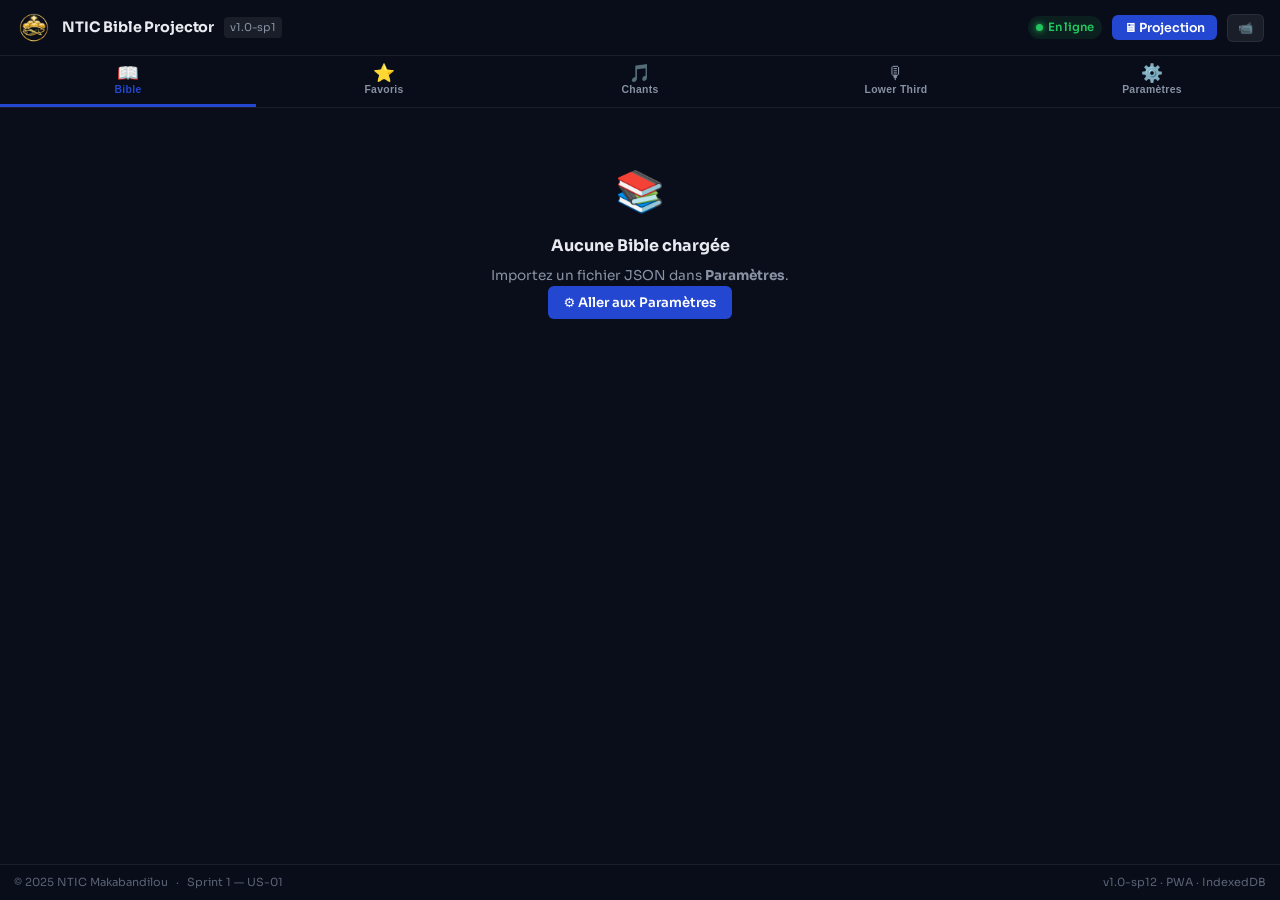
==== index.html @ 412cd0eb "Add files via upload" ====
<!-- index.html -->
<!DOCTYPE html>
<html lang="fr" dir="ltr">
<head>
  <!-- ══════════════════════════════════════════════════
       META FONDAMENTAUX
  ══════════════════════════════════════════════════ -->
  <meta charset="UTF-8">
  <meta name="viewport" content="width=device-width, initial-scale=1.0, viewport-fit=cover">
  <meta name="description" content="Application PWA de projection biblique — Gestion des versets, chants et lower thirds. NTIC Makabandilou.">
  <meta name="theme-color" content="#0a0e1a">
  <meta name="color-scheme" content="dark">

  <!-- ══════════════════════════════════════════════════
       PWA MANIFEST & ICONS
  ══════════════════════════════════════════════════ -->
  <link rel="manifest" href="./manifest.json">

  <!-- Favicon multi-format — NTIC Makabandilou (pains & poissons) -->
  <link rel="icon" type="image/x-icon"  href="./icons/favicon.ico">
  <link rel="icon" type="image/png" sizes="32x32"  href="./icons/favicon.ico">
  <link rel="icon" type="image/png" sizes="192x192" href="./icons/icon-192.png">

  <!-- iOS / macOS -->
  <link rel="apple-touch-icon" href="./icons/icon-192.png">
  <meta name="apple-mobile-web-app-capable" content="yes">
  <meta name="apple-mobile-web-app-status-bar-style" content="black-translucent">
  <meta name="apple-mobile-web-app-title" content="BibleProj">

  <!-- Windows tiles -->
  <meta name="msapplication-TileColor" content="#0a0e1a">
  <meta name="msapplication-TileImage" content="./icons/icon-192.png">

  <!-- ══════════════════════════════════════════════════
       Open Graph (partage réseaux sociaux)
  ══════════════════════════════════════════════════ -->
  <meta property="og:type"        content="website">
  <meta property="og:title"       content="NTIC Bible Projector">
  <meta property="og:description" content="Application PWA de projection biblique — NTIC Makabandilou">
  <meta property="og:image"       content="./icons/icon-512.png">

  <!-- ══════════════════════════════════════════════════
       FEUILLE DE STYLE PRINCIPALE
  ══════════════════════════════════════════════════ -->
  <link rel="stylesheet" href="./style.css">

  <title>NTIC Bible Projector</title>
</head>

<body>

  <!-- ══════════════════════════════════════════════════
       OVERLAY DE CHARGEMENT INITIAL (Service Worker)
       Masqué par app.js une fois l'app prête.
  ══════════════════════════════════════════════════ -->
  <div id="sw-loading-overlay" role="status" aria-live="polite" aria-label="Initialisation en cours">
    <!-- Logo NTIC Makabandilou — pains & poissons -->
    <img src="[data-uri]" alt="NTIC" class="header-logo" width="36" height="36">

    <div class="sw-progress-bar" aria-hidden="true">
      <div class="sw-progress-fill"></div>
    </div>
    <p class="sw-loading-text">Initialisation…</p>
  </div>


  <!-- ══════════════════════════════════════════════════
       HEADER — En-tête fixe
  ══════════════════════════════════════════════════ -->
  <header role="banner">
    <!-- Groupe : logo + titre -->
    <div class="header-brand">
      <img src="[data-uri]" alt="NTIC" class="header-logo" width="36" height="36">

      <span class="header-title">NTIC Bible Projector</span>
      <span class="header-version" aria-label="Version Sprint 1">v1.0-sp1</span>
    </div>

    <!-- Groupe : indicateurs droite -->
    <div class="header-right">
      <!-- Indicateur Online / Offline -->
      <span
        id="status-indicator"
        class="online"
        role="status"
        aria-live="polite"
        aria-label="Statut réseau : en ligne"
      >En ligne</span>

      <!-- Bouton ouverture fenêtre de projection (US-05) -->
      <button
        id="btn-open-projection"
        class="btn btn-primary btn-sm"
        aria-label="Ouvrir la fenêtre de projection 1920×1080"
        title="Ouvrir la fenêtre de projection (1920×1080)"
        style="font-size:0.78rem; padding:0.3rem 0.75rem;"
      >🖥 Projection</button>

      <!-- Bouton Aperçu projection (Picture-in-Picture) -->
      <button
        id="btn-pip"
        class="btn btn-ghost btn-sm"
        title="Afficher/masquer l'aperçu de projection">📹</button>
    </div>
  </header>


  <!-- ══════════════════════════════════════════════════
       NAV — Barre d'onglets principale
       Les boutons utilisent data-tab pour le routing JS.
       Pas de onclick inline — addEventListener dans app.js.
  ══════════════════════════════════════════════════ -->
  <nav class="tabs" role="tablist" aria-label="Navigation principale">

    <button
      class="tab active"
      role="tab"
      aria-selected="true"
      aria-controls="panel-bible"
      id="tab-bible"
      data-tab="bible"
    >
      <span class="tab-icon" aria-hidden="true">📖</span>
      <span class="tab-label">Bible</span>
    </button>

    <button
      class="tab"
      role="tab"
      aria-selected="false"
      aria-controls="panel-favorites"
      id="tab-favorites"
      data-tab="favorites"
    >
      <span class="tab-icon" aria-hidden="true">⭐</span>
      <span class="tab-label">Favoris</span>
    </button>

    <button
      class="tab"
      role="tab"
      aria-selected="false"
      aria-controls="panel-songs"
      id="tab-songs"
      data-tab="songs"
    >
      <span class="tab-icon" aria-hidden="true">🎵</span>
      <span class="tab-label">Chants</span>
    </button>

    <button
      class="tab"
      role="tab"
      aria-selected="false"
      aria-controls="panel-lower-third"
      id="tab-lower-third"
      data-tab="lower-third"
    >
      <span class="tab-icon" aria-hidden="true">🎙</span>
      <span class="tab-label">Lower Third</span>
    </button>

    <button
      class="tab"
      role="tab"
      aria-selected="false"
      aria-controls="panel-settings"
      id="tab-settings"
      data-tab="settings"
    >
      <span class="tab-icon" aria-hidden="true">⚙️</span>
      <span class="tab-label">Paramètres</span>
    </button>

  </nav>


  <!-- ══════════════════════════════════════════════════
       MAIN — Zone de contenu dynamique
       Rempli par app.js selon l'onglet actif.
  ══════════════════════════════════════════════════ -->
  <main id="app" role="main" aria-label="Contenu principal">
    <!-- app.js injecte ici le panneau de l'onglet actif -->
  </main>


  <!-- ══════════════════════════════════════════════════
       FOOTER — Barre de statut inférieure
  ══════════════════════════════════════════════════ -->
  <footer role="contentinfo">
    <div class="footer-left">
      <span>© 2025 NTIC Makabandilou</span>
      <span aria-hidden="true">·</span>
      <span>Sprint 1 — US-01</span>
    </div>
    <div class="footer-right" id="footer-version" aria-label="Informations techniques">
      PWA · Service Worker
    </div>
  </footer>


  <!-- ══════════════════════════════════════════════════
       TOAST — Notification de mise à jour PWA
       Affiché par app.js quand un nouveau SW attend.
  ══════════════════════════════════════════════════ -->
  <div
    id="update-toast"
    class="hidden"
    role="alert"
    aria-live="assertive"
    aria-atomic="true"
  >
    <span class="toast-text">
      🔄 Une mise à jour est disponible
    </span>
    <div class="toast-actions">
      <button class="btn btn-primary btn-sm" id="btn-update-now">Mettre à jour</button>
      <button class="btn btn-ghost btn-sm" id="btn-update-dismiss" aria-label="Ignorer la mise à jour">✕</button>
    </div>
  </div>


  <!-- ══════════════════════════════════════════════════
       PICTURE-IN-PICTURE PREVIEW (miroir de projection)
  ══════════════════════════════════════════════════ -->
  <div id="pip-preview" class="pip-hidden">
    <div class="pip-topbar">
      <span>🎥 Aperçu projection</span>
      <button id="pip-close" class="pip-close" aria-label="Fermer l'aperçu">×</button>
    </div>
    <div id="pip-content" class="pip-content"></div>
  </div>


  <!-- ══════════════════════════════════════════════════
       SCRIPT PRINCIPAL — chargé en dernier (defer implicite)
  ══════════════════════════════════════════════════ -->
  <script src="./db.js"></script>
  <script src="./app.js"></script>

</body>
</html>
---- style.css ----
/* style.css (version complète avec ajouts PIP) */

/* ============================================================
   NTIC BIBLE PROJECTOR — style.css
   Version : 1.0-sp6  |  Sprint : US-06 (Favoris)
   Police  : Sora (Google Fonts) + fallback system-ui
   Thème   : Dark UI, variables CSS
   ============================================================ */

/* ── Google Fonts (non bloquant en offline grâce au SW) ─────── */
@import url('https://fonts.googleapis.com/css2?family=Sora:wght@300;400;600;700;800&display=swap');

/* ────────────────────────────────────────────────────────────
   VARIABLES / DESIGN TOKENS
   ──────────────────────────────────────────────────────────── */
:root {
  /* Couleurs */
  --bg:              #0a0e1a;
  --bg-card:         #10182b;
  --bg-card-hover:   #161e30;
  --bg-input:        #0d1424;
  --text:            #e8eaf0;
  --text-muted:      #8892a4;
  --text-dim:        #5a6275;
  --accent:          #2347d1;
  --accent-hover:    #1a3ab8;
  --accent-glow:     rgba(35, 71, 209, 0.35);
  --success:         #22c55e;
  --warning:         #f59e0b;
  --danger:          #ff4f4f;
  --border:          rgba(255, 255, 255, 0.07);
  --border-mid:      rgba(255, 255, 255, 0.12);

  /* Mise en page */
  --header-h:        56px;
  --nav-h:           52px;
  --footer-h:        36px;
  --radius:          16px;
  --radius-sm:       10px;
  --radius-xs:       6px;

  /* Ombres */
  --shadow-card:     0 8px 32px rgba(0, 0, 0, 0.4);
  --shadow-sm:       0 2px 8px rgba(0, 0, 0, 0.3);

  /* Transitions */
  --t-fast:          0.12s ease;
  --t-med:           0.22s ease;

  /* Typographie */
  --font:            'Sora', system-ui, -apple-system, sans-serif;
  --font-mono:       'Consolas', 'Courier New', monospace;
}

/* ────────────────────────────────────────────────────────────
   RESET & BASE
   ──────────────────────────────────────────────────────────── */
*, *::before, *::after {
  margin:     0;
  padding:    0;
  box-sizing: border-box;
}

html {
  font-size:        16px;
  scroll-behavior:  smooth;
  -webkit-text-size-adjust: 100%;
}

body {
  font-family:     var(--font);
  background:      var(--bg);
  color:           var(--text);
  line-height:     1.5;
  overflow-x:      hidden;
  /* Disposition : header + nav + main + footer (sticky) */
  display:         flex;
  flex-direction:  column;
  min-height:      100dvh;
}

/* Scrollbar custom */
::-webkit-scrollbar              { width: 4px; height: 4px; }
::-webkit-scrollbar-track        { background: transparent; }
::-webkit-scrollbar-thumb        { background: rgba(255,255,255,.15); border-radius: 2px; }
::-webkit-scrollbar-thumb:hover  { background: rgba(255,255,255,.28); }
* { scrollbar-width: thin; scrollbar-color: rgba(255,255,255,.15) transparent; }

/* Focus visible accessible */
:focus-visible {
  outline:        2px solid var(--accent);
  outline-offset: 2px;
  border-radius:  4px;
}

/* ────────────────────────────────────────────────────────────
   OVERLAY DE CHARGEMENT (US-01)
   ──────────────────────────────────────────────────────────── */
#sw-loading-overlay {
  position:        fixed;
  inset:           0;
  z-index:         9999;
  background:      var(--bg);
  display:         flex;
  flex-direction:  column;
  align-items:     center;
  justify-content: center;
  gap:             12px;
}

.sw-progress-bar {
  width:        200px;
  height:       3px;
  background:   rgba(255,255,255,.1);
  border-radius: 2px;
  overflow:     hidden;
}

.sw-progress-fill {
  height:     100%;
  background: linear-gradient(90deg, #0a2f8b, #2347d1, #d6009d);
  border-radius: 2px;
  animation:  progress-sweep 1.6s ease-in-out infinite;
}

@keyframes progress-sweep {
  0%   { width: 20%; margin-left: 0; }
  50%  { width: 55%; margin-left: 25%; }
  100% { width: 20%; margin-left: 80%; }
}

.sw-loading-text {
  color:       var(--text-muted);
  font-size:   0.8rem;
  letter-spacing: 0.08em;
}

/* ────────────────────────────────────────────────────────────
   HEADER
   ──────────────────────────────────────────────────────────── */
header {
  position:         sticky;
  top:              0;
  z-index:          100;
  height:           var(--header-h);
  background:       rgba(10, 14, 26, 0.92);
  backdrop-filter:  blur(12px);
  -webkit-backdrop-filter: blur(12px);
  border-bottom:    1px solid var(--border);
  display:          flex;
  align-items:      center;
  justify-content:  space-between;
  padding:          0 16px;
  gap:              12px;
  flex-shrink:      0;
}

.header-brand {
  display:     flex;
  align-items: center;
  gap:         10px;
  min-width:   0;
}

.header-logo {
  width:        36px;
  height:       36px;
  flex-shrink:  0;
  border-radius: 50%;
  object-fit:   cover;
}

.header-title {
  font-size:    0.9rem;
  font-weight:  700;
  white-space:  nowrap;
  overflow:     hidden;
  text-overflow:ellipsis;
  letter-spacing: -0.01em;
}

.header-version {
  font-size:   0.68rem;
  color:       var(--text-muted);
  background:  rgba(255,255,255,.07);
  padding:     2px 6px;
  border-radius: 4px;
  white-space: nowrap;
  flex-shrink: 0;
}

.header-right {
  display:     flex;
  align-items: center;
  gap:         10px;
  flex-shrink: 0;
}

/* Indicateur réseau */
#status-indicator {
  font-size:   0.72rem;
  font-weight: 600;
  padding:     3px 8px;
  border-radius: 20px;
  display:     flex;
  align-items: center;
  gap:         5px;
  white-space: nowrap;
}

#status-indicator::before {
  content:     '';
  width:       7px;
  height:      7px;
  border-radius: 50%;
  flex-shrink: 0;
  transition:  background var(--t-med), box-shadow var(--t-med);
}

#status-indicator.online {
  color:       var(--success);
  background:  rgba(34, 197, 94, 0.1);
}
#status-indicator.online::before {
  background:  var(--success);
  box-shadow:  0 0 6px var(--success);
  animation:   pulse-dot 2s ease-in-out infinite;
}

#status-indicator.offline {
  color:       var(--danger);
  background:  rgba(255, 79, 79, 0.1);
}
#status-indicator.offline::before { background: var(--danger); }

@keyframes pulse-dot {
  0%, 100% { opacity: 1; }
  50%       { opacity: 0.5; }
}

/* ────────────────────────────────────────────────────────────
   NAV — ONGLETS
   ──────────────────────────────────────────────────────────── */
.tabs {
  position:      sticky;
  top:           var(--header-h);
  z-index:       90;
  display:       flex;
  height:        var(--nav-h);
  background:    rgba(10, 14, 26, 0.95);
  backdrop-filter: blur(8px);
  border-bottom: 1px solid var(--border);
  overflow-x:    auto;
  scrollbar-width: none;
  flex-shrink:   0;
}
.tabs::-webkit-scrollbar { display: none; }

.tab {
  display:        flex;
  flex-direction: column;
  align-items:    center;
  justify-content:center;
  flex:           1;
  min-width:      56px;
  padding:        4px 8px;
  gap:            2px;
  background:     transparent;
  border:         none;
  border-bottom:  3px solid transparent;
  color:          var(--text-muted);
  cursor:         pointer;
  transition:     color var(--t-fast), border-color var(--t-fast), background var(--t-fast);
  user-select:    none;
  white-space:    nowrap;
}

.tab:hover  { background: rgba(255,255,255,.04); color: var(--text); }
.tab.active { border-bottom-color: var(--accent); color: var(--accent); }

.tab-icon  { font-size: 1.1rem; line-height: 1; }
.tab-label { font-size: 0.65rem; font-weight: 600; letter-spacing: 0.03em; }

/* ────────────────────────────────────────────────────────────
   MAIN
   ──────────────────────────────────────────────────────────── */
#app {
  flex:       1;
  overflow-y: auto;
  overflow-x: hidden;
  /* Espace pour le footer fixe */
  padding-bottom: calc(var(--footer-h) + 16px);
}

/* ────────────────────────────────────────────────────────────
   FOOTER
   ──────────────────────────────────────────────────────────── */
footer {
  position:     fixed;
  bottom:       0;
  left:         0;
  right:        0;
  z-index:      80;
  height:       var(--footer-h);
  background:   rgba(10, 14, 26, 0.95);
  border-top:   1px solid var(--border);
  display:      flex;
  align-items:  center;
  justify-content: space-between;
  padding:      0 14px;
  font-size:    0.7rem;
  color:        var(--text-dim);
  flex-shrink:  0;
}

.footer-left, .footer-right {
  display:  flex;
  gap:      8px;
  align-items: center;
}

/* ────────────────────────────────────────────────────────────
   TOAST DE MISE À JOUR PWA (US-01)
   ──────────────────────────────────────────────────────────── */
#update-toast {
  position:    fixed;
  bottom:      calc(var(--footer-h) + 12px);
  left:        50%;
  transform:   translateX(-50%);
  z-index:     500;
  background:  var(--bg-card);
  border:      1px solid var(--border-mid);
  border-left: 3px solid var(--accent);
  border-radius: var(--radius-sm);
  padding:     12px 16px;
  display:     flex;
  align-items: center;
  gap:         12px;
  box-shadow:  var(--shadow-card);
  white-space: nowrap;
  max-width:   calc(100vw - 32px);
}
#update-toast.hidden { display: none; }
.toast-text   { font-size: 0.85rem; }
.toast-actions { display: flex; gap: 8px; }

/* ────────────────────────────────────────────────────────────
   TOAST INTERNE (notifications légères)
   ──────────────────────────────────────────────────────────── */
.app-toast {
  position:    fixed;
  top:         calc(var(--header-h) + var(--nav-h) + 12px);
  right:       14px;
  z-index:     600;
  padding:     10px 16px;
  border-radius: var(--radius-sm);
  font-size:   0.82rem;
  font-weight: 600;
  max-width:   280px;
  pointer-events: none;
  opacity:     0;
  transform:   translateY(-8px);
  transition:  opacity 0.22s ease, transform 0.22s ease;
  box-shadow:  var(--shadow-card);
}

.app-toast--visible { opacity: 1; transform: translateY(0); }
.app-toast--success { background: rgba(34,197,94,.15);  border: 1px solid rgba(34,197,94,.4);  color: var(--success); }
.app-toast--error   { background: rgba(255,79,79,.15);  border: 1px solid rgba(255,79,79,.4);  color: var(--danger);  }
.app-toast--warning { background: rgba(245,158,11,.15); border: 1px solid rgba(245,158,11,.4); color: var(--warning); }
.app-toast--info    { background: rgba(35,71,209,.15);  border: 1px solid rgba(35,71,209,.4);  color: #7aa3ff;        }

/* ────────────────────────────────────────────────────────────
   UTILITAIRES
   ──────────────────────────────────────────────────────────── */
.hidden { display: none !important; }

.spinner {
  width:         36px;
  height:        36px;
  border:        3px solid rgba(255,255,255,.1);
  border-top:    3px solid var(--accent);
  border-radius: 50%;
  animation:     spin 0.7s linear infinite;
  margin:        0 auto;
}
.spinner-sm {
  width:         18px;
  height:        18px;
  border-width:  2px;
  display:       inline-block;
}
@keyframes spin { to { transform: rotate(360deg); } }

.panel-loading {
  display:    flex;
  justify-content: center;
  padding:    60px 16px;
}

.panel-error {
  display:    flex;
  flex-direction: column;
  align-items:center;
  gap:        10px;
  padding:    40px 16px;
  color:      var(--text-muted);
  font-size:  0.9rem;
}
.panel-error-icon { font-size: 2rem; }

.empty-state {
  text-align: center;
  padding:    40px 24px;
  color:      var(--text-muted);
}
.empty-state-icon { font-size: 2.5rem; margin-bottom: 12px; }
.empty-state h2, .empty-state h3 { margin-bottom: 8px; font-size: 1rem; color: var(--text); }
.empty-state p  { font-size: 0.85rem; }

/* ────────────────────────────────────────────────────────────
   BOUTONS
   ──────────────────────────────────────────────────────────── */
.btn {
  display:       inline-flex;
  align-items:   center;
  justify-content: center;
  gap:           5px;
  padding:       8px 16px;
  border:        none;
  border-radius: var(--radius-xs);
  font-family:   var(--font);
  font-size:     0.82rem;
  font-weight:   600;
  cursor:        pointer;
  transition:    background var(--t-fast), opacity var(--t-fast), transform var(--t-fast);
  text-decoration: none;
  white-space:   nowrap;
  user-select:   none;
}
.btn:active  { transform: scale(0.97); }
.btn:disabled { opacity: 0.4; cursor: not-allowed; transform: none; }

.btn-primary {
  background: var(--accent);
  color:      #fff;
}
.btn-primary:hover { background: var(--accent-hover); }

.btn-ghost {
  background: rgba(255,255,255,.07);
  color:      var(--text);
  border:     1px solid var(--border);
}
.btn-ghost:hover { background: rgba(255,255,255,.12); }

.btn-danger {
  background: var(--danger);
  color:      #fff;
}
.btn-danger:hover { background: #e03333; }

.btn-sm { padding: 5px 10px; font-size: 0.76rem; }

/* ────────────────────────────────────────────────────────────
   CHAMPS
   ──────────────────────────────────────────────────────────── */
.field-label {
  display:     block;
  font-size:   0.78rem;
  color:       var(--text-muted);
  margin-bottom: 4px;
  font-weight: 500;
}

.field-input,
.field-select {
  width:        100%;
  padding:      8px 10px;
  background:   var(--bg-input);
  color:        var(--text);
  border:       1px solid var(--border-mid);
  border-radius: var(--radius-xs);
  font-family:  var(--font);
  font-size:    0.85rem;
  transition:   border-color var(--t-fast), box-shadow var(--t-fast);
  appearance:   auto;
}
.field-input:focus,
.field-select:focus {
  border-color: var(--accent);
  box-shadow:   0 0 0 3px var(--accent-glow);
  outline:      none;
}

.field-color {
  width:         48px;
  height:        34px;
  padding:       2px 4px;
  border:        1px solid var(--border-mid);
  border-radius: var(--radius-xs);
  background:    var(--bg-input);
  cursor:        pointer;
}

.field-range {
  width:        100%;
  accent-color: var(--accent);
  cursor:       pointer;
  margin-top:   4px;
}

.field-file {
  width:        100%;
  font-size:    0.82rem;
  color:        var(--text-muted);
  padding:      6px 0;
}

/* ────────────────────────────────────────────────────────────
   PANEL — BASE
   ──────────────────────────────────────────────────────────── */
.panel {
  padding: 14px;
  max-width: 1200px;
  margin: 0 auto;
}

/* ────────────────────────────────────────────────────────────
   PANNEAU BIBLE
   ──────────────────────────────────────────────────────────── */
.panel-bible {}

.bible-toolbar {
  display:   flex;
  gap:       10px;
  margin-bottom: 12px;
  flex-wrap: wrap;
}
.bible-toolbar .field-select { max-width: 140px; flex-shrink: 0; }
.bible-search-input {
  flex:      1;
  min-width: 160px;
  padding:   8px 12px;
  background: var(--bg-input);
  color:     var(--text);
  border:    1px solid var(--border-mid);
  border-radius: var(--radius-xs);
  font-family: var(--font);
  font-size: 0.85rem;
  transition: border-color var(--t-fast);
}
.bible-search-input:focus {
  border-color: var(--accent);
  box-shadow:   0 0 0 3px var(--accent-glow);
  outline:      none;
}

.bible-nav-grid {
  display:  grid;
  grid-template-columns: 80px 72px 1fr;
  gap:      8px;
  height:   clamp(320px, 55vh, 500px);
  border:   1px solid var(--border);
  border-radius: var(--radius-sm);
  overflow: hidden;
}

.bible-nav-col {
  display:        flex;
  flex-direction: column;
  border-right:   1px solid var(--border);
  overflow:       hidden;
}
.bible-nav-col:last-child { border-right: none; }
.bible-nav-col--verses     { }

.bible-nav-col-header {
  padding:    6px 8px;
  background: rgba(0,0,0,.3);
  font-size:  0.68rem;
  font-weight: 700;
  color:      var(--text-muted);
  letter-spacing: 0.05em;
  text-transform: uppercase;
  border-bottom: 1px solid var(--border);
  flex-shrink: 0;
}

.bible-nav-col-body {
  flex:       1;
  overflow-y: auto;
  padding:    4px;
  display:    flex;
  flex-direction: column;
  gap:        3px;
}

.nav-item {
  padding:      5px 6px;
  background:   var(--bg-card);
  border:       1px solid transparent;
  border-radius: var(--radius-xs);
  cursor:       pointer;
  font-size:    0.75rem;
  color:        var(--text);
  text-align:   left;
  transition:   background var(--t-fast), border-color var(--t-fast), color var(--t-fast);
  font-family:  var(--font);
  white-space:  nowrap;
  overflow:     hidden;
  text-overflow: ellipsis;
}
.nav-item:hover  { background: var(--bg-card-hover); border-color: var(--border-mid); }
.nav-item.active { background: var(--accent); color: #fff; border-color: var(--accent); }

.nav-item--chapter { text-align: center; font-size: 0.82rem; font-weight: 600; }

/* Cartes de versets */
.verse-card {
  background:   var(--bg-card);
  border:       1px solid var(--border);
  border-radius: var(--radius-xs);
  padding:      8px 10px;
  margin-bottom: 4px;
  transition:   border-color var(--t-fast), background var(--t-fast);
}
.verse-card:hover { border-color: var(--border-mid); background: var(--bg-card-hover); }

.verse-card-header {
  display:    flex;
  align-items:center;
  justify-content: space-between;
  margin-bottom: 5px;
}

.verse-num {
  font-weight: 800;
  color:       var(--accent);
  font-size:   0.85rem;
  min-width:   24px;
}

.verse-text {
  font-size:   0.82rem;
  color:       var(--text);
  line-height: 1.6;
  font-family: 'Sora', 'Noto Sans', 'Segoe UI', serif;
}

.verse-actions { margin-top: 7px; }

/* Recherche Bible */
.bible-search-results {
  margin-top:   10px;
  border:       1px solid var(--border);
  border-radius: var(--radius-sm);
  padding:      8px;
  max-height:   340px;
  overflow-y:   auto;
}

.search-count {
  font-size:   0.76rem;
  color:       var(--text-muted);
  margin-bottom: 8px;
  display:     flex;
  justify-content: space-between;
  align-items: center;
}

.search-result-card {
  background:   var(--bg-card);
  border:       1px solid var(--border);
  border-radius: var(--radius-xs);
  padding:      8px 10px;
  margin-bottom: 6px;
}
.search-result-ref   { font-size: 0.78rem; font-weight: 700; color: var(--accent); margin-bottom: 3px; }
.search-result-text  { font-size: 0.80rem; color: var(--text); margin-bottom: 6px; line-height: 1.55; }
.search-empty        { color: var(--text-muted); font-size: 0.82rem; padding: 12px 0; text-align: center; }

/* ── Bouton étoile ★ ──────────────────────────────────────── */
.btn-star {
  background:  transparent;
  border:      none;
  font-size:   1.1rem;
  color:       var(--text-dim);
  cursor:      pointer;
  padding:     2px 4px;
  line-height: 1;
  transition:  color var(--t-fast), transform var(--t-fast);
  flex-shrink: 0;
}
.btn-star:hover   { color: #f59e0b; transform: scale(1.15); }
.btn-star.starred { color: #f59e0b; }

/* ────────────────────────────────────────────────────────────
   PANNEAU FAVORIS (US-06)
   ──────────────────────────────────────────────────────────── */
.panel-favorites { }

/* Barre d'outils */
.favorites-toolbar {
  display:    flex;
  gap:        10px;
  align-items:center;
  flex-wrap:  wrap;
  margin-bottom: 14px;
  padding:    10px 12px;
  background: var(--bg-card);
  border:     1px solid var(--border);
  border-radius: var(--radius-sm);
}

.fav-search-input {
  flex:       1;
  min-width:  160px;
  padding:    8px 12px;
  background: var(--bg-input);
  color:      var(--text);
  border:     1px solid var(--border-mid);
  border-radius: var(--radius-xs);
  font-family: var(--font);
  font-size:  0.85rem;
  transition: border-color var(--t-fast), box-shadow var(--t-fast);
}
.fav-search-input:focus {
  border-color: var(--accent);
  box-shadow:   0 0 0 3px var(--accent-glow);
  outline:      none;
}

.favorites-toolbar-right {
  display:    flex;
  gap:        8px;
  align-items:center;
  flex-shrink: 0;
}

.fav-label-select {
  padding:    7px 10px;
  background: var(--bg-input);
  color:      var(--text);
  border:     1px solid var(--border-mid);
  border-radius: var(--radius-xs);
  font-family: var(--font);
  font-size:  0.82rem;
  cursor:     pointer;
  transition: border-color var(--t-fast);
}
.fav-label-select:focus { border-color: var(--accent); outline: none; }

/* Liste des cartes */
.fav-list {
  display:        flex;
  flex-direction: column;
  gap:            10px;
}

/* Carte favori */
.fav-card {
  background:    var(--bg-card);
  border:        1px solid var(--border);
  border-radius: var(--radius-sm);
  padding:       13px 15px;
  box-shadow:    var(--shadow-sm);
  transition:    border-color var(--t-fast), box-shadow var(--t-fast);
}
.fav-card:hover { border-color: var(--border-mid); }

.fav-card-header {
  display:    flex;
  justify-content: space-between;
  align-items:center;
  margin-bottom: 8px;
}

.fav-type-badge {
  font-size:    0.7rem;
  font-weight:  700;
  padding:      3px 8px;
  border-radius: 20px;
  letter-spacing: 0.04em;
}
.fav-type-badge--verse {
  background: rgba(35,71,209,.15);
  color:      #7aa3ff;
  border:     1px solid rgba(35,71,209,.3);
}
.fav-type-badge--song {
  background: rgba(168,85,247,.15);
  color:      #c084fc;
  border:     1px solid rgba(168,85,247,.3);
}

.fav-date {
  font-size:  0.7rem;
  color:      var(--text-dim);
}

.fav-card-body { margin-bottom: 9px; }

.fav-title {
  font-size:   0.92rem;
  font-weight: 700;
  color:       var(--text);
  margin-bottom: 4px;
}

.fav-content {
  font-size:   0.8rem;
  color:       var(--text-muted);
  line-height: 1.55;
  display:     -webkit-box;
  -webkit-line-clamp: 2;
  -webkit-box-orient: vertical;
  overflow:    hidden;
  font-family: 'Sora', 'Noto Sans', serif;
}

/* Zone étiquette */
.fav-label-zone { margin-bottom: 9px; min-height: 26px; }

.fav-label-badge {
  background:  rgba(245,158,11,.1);
  border:      1px solid rgba(245,158,11,.25);
  color:       var(--warning);
  font-size:   0.72rem;
  font-weight: 600;
  padding:     3px 9px;
  border-radius: 20px;
  cursor:      pointer;
  transition:  background var(--t-fast);
}
.fav-label-badge:hover { background: rgba(245,158,11,.2); }

.fav-no-label {
  font-size:  0.72rem;
  color:      var(--text-dim);
  font-style: italic;
}

/* Édition inline d'étiquette */
.fav-label-edit {
  display:    flex;
  gap:        6px;
  align-items:center;
}

.fav-label-input {
  flex:       1;
  padding:    5px 8px;
  background: var(--bg-input);
  color:      var(--text);
  border:     1px solid var(--accent);
  border-radius: var(--radius-xs);
  font-size:  0.82rem;
  font-family:var(--font);
  outline:    none;
  box-shadow: 0 0 0 3px var(--accent-glow);
}

.fav-card-actions {
  display:    flex;
  gap:        7px;
  flex-wrap:  wrap;
}

/* Confirmation de suppression */
.fav-delete-confirm {
  display:    flex;
  align-items:center;
  gap:        8px;
  margin-top: 9px;
  padding:    8px 10px;
  background: rgba(255,79,79,.08);
  border:     1px solid rgba(255,79,79,.2);
  border-radius: var(--radius-xs);
  font-size:  0.8rem;
  color:      var(--text-muted);
  flex-wrap:  wrap;
}

/* État vide */
.fav-empty {
  text-align: center;
  padding:    48px 24px;
  color:      var(--text-muted);
}
.fav-empty-icon {
  font-size:   3rem;
  display:     block;
  margin-bottom: 14px;
  opacity:     0.5;
}
.fav-empty h3 {
  font-size:   1rem;
  color:       var(--text);
  margin-bottom: 8px;
}
.fav-empty p  { font-size: 0.82rem; }

/* ────────────────────────────────────────────────────────────
   PANNEAU CHANTS
   ──────────────────────────────────────────────────────────── */
.panel-songs {
  display:  flex;
  height:   calc(100dvh - var(--header-h) - var(--nav-h) - var(--footer-h) - 28px);
  gap:      0;
  padding:  0;
  overflow: hidden;
}

.songs-list-col {
  width:          230px;
  flex-shrink:    0;
  display:        flex;
  flex-direction: column;
  border-right:   1px solid var(--border);
  overflow:       hidden;
  background:     var(--bg-card);
}

.songs-list-header {
  display:     flex;
  align-items: center;
  justify-content: space-between;
  padding:     10px 12px;
  border-bottom: 1px solid var(--border);
  flex-shrink: 0;
}
.songs-list-title { font-size: 0.8rem; font-weight: 700; color: var(--text-muted); }

.songs-list-body {
  flex:       1;
  overflow-y: auto;
  padding:    6px;
  display:    flex;
  flex-direction: column;
  gap:        4px;
}

.songs-empty { color: var(--text-muted); font-size: 0.8rem; padding: 16px 8px; }

.song-card {
  padding:      8px 10px;
  border:       1px solid transparent;
  border-radius: var(--radius-xs);
  cursor:       pointer;
  display:      flex;
  align-items:  center;
  gap:          8px;
  transition:   background var(--t-fast), border-color var(--t-fast);
  border-left:  3px solid transparent;
}
.song-card:hover { background: rgba(255,255,255,.05); }
.song-card.active {
  border-left-color: var(--accent);
  background:  rgba(35,71,209,.12);
}

.song-card-info { flex: 1; min-width: 0; }
.song-card-title {
  font-size:    0.82rem;
  font-weight:  700;
  color:        var(--text);
  white-space:  nowrap;
  overflow:     hidden;
  text-overflow:ellipsis;
}
.song-card-author { font-size: 0.72rem; color: var(--text-muted); }
.song-card-meta   { font-size: 0.68rem; color: var(--text-dim); margin-top: 2px; }

.new-song-form {
  padding:    8px;
  border-bottom: 1px solid var(--border);
  display:    flex;
  flex-direction: column;
  gap:        6px;
}
.new-song-form .field-input { padding: 6px 8px; font-size: 0.8rem; }
.new-song-form-btns { display: flex; gap: 6px; }

.songs-editor-col {
  flex:           1;
  overflow-y:     auto;
  overflow-x:     hidden;
  display:        flex;
  flex-direction: column;
}

.songs-editor-empty {
  flex:        1;
  display:     flex;
  flex-direction: column;
  align-items: center;
  justify-content:center;
  color:       var(--text-dim);
  gap:         8px;
  font-size:   0.85rem;
}
.songs-editor-empty span { font-size: 2.5rem; }

.song-editor {
  display:     flex;
  flex-direction:column;
  height:      100%;
  padding:     14px;
  gap:         12px;
}

.song-editor-meta { display: flex; flex-direction: column; gap: 7px; flex-shrink: 0; }
.song-meta-field {
  width:        100%;
  padding:      8px 10px;
  background:   var(--bg-input);
  color:        var(--text);
  border:       1px solid var(--border-mid);
  border-radius: var(--radius-xs);
  font-family:  var(--font);
  font-size:    0.85rem;
  font-weight:  600;
  transition:   border-color var(--t-fast);
}
.song-meta-field:focus { border-color: var(--accent); outline: none; }

.song-editor-body {
  display:   flex;
  flex:      1;
  gap:       12px;
  min-height:0;
  overflow:  hidden;
}

.song-lyrics-zone {
  flex:         1;
  display:      flex;
  flex-direction:column;
  gap:          5px;
  min-width:    0;
  overflow:     hidden;
}

.song-lyrics-ta {
  flex:         1;
  min-height:   180px;
  resize:       none;
  padding:      10px;
  background:   var(--bg-input);
  color:        var(--text);
  border:       1px solid var(--border-mid);
  border-radius: var(--radius-xs);
  font-family:  var(--font-mono);
  font-size:    0.8rem;
  line-height:  1.65;
  transition:   border-color var(--t-fast);
}
.song-lyrics-ta:focus { border-color: var(--accent); box-shadow: 0 0 0 3px var(--accent-glow); outline: none; }

.strophe-count {
  font-size:   0.72rem;
  color:       var(--text-muted);
  flex-shrink: 0;
}

.song-slides-zone {
  width:       220px;
  flex-shrink: 0;
  display:     flex;
  flex-direction:column;
  gap:         8px;
  border-left: 1px solid var(--border);
  padding-left:12px;
}

.slides-nav {
  display:    flex;
  align-items:center;
  gap:        8px;
}
.slide-indicator {
  flex:       1;
  text-align: center;
  font-size:  0.8rem;
  font-weight:700;
  color:      var(--text-muted);
}

.slide-preview {
  flex:         1;
  min-height:   120px;
  background:   #000;
  border-radius: var(--radius-xs);
  padding:      12px;
  font-size:    0.78rem;
  overflow-y:   auto;
}

.slide-content { display: flex; flex-direction: column; gap: 6px; }
.slide-line    { color: #fff; line-height: 1.4; font-family: 'Sora', serif; }
.slide-trans   { color: #aac; font-style: italic; font-size: 0.85em; margin-top: 2px; }
.slide-empty   { color: var(--text-dim); font-size: 0.78rem; }

.song-editor-footer {
  display:     flex;
  gap:         10px;
  align-items: center;
  padding-top: 8px;
  border-top:  1px solid var(--border);
  flex-shrink: 0;
}

.song-delete-confirm {
  display:    flex;
  align-items:center;
  gap:        8px;
  padding:    8px 10px;
  background: rgba(255,79,79,.08);
  border:     1px solid rgba(255,79,79,.2);
  border-radius: var(--radius-xs);
  font-size:  0.8rem;
  color:      var(--text-muted);
  flex-wrap:  wrap;
}

/* ────────────────────────────────────────────────────────────
   PANNEAU LOWER THIRD
   ──────────────────────────────────────────────────────────── */
.panel-lt { }

.lt-toolbar {
  display:     flex;
  align-items: center;
  gap:         10px;
  margin-bottom: 12px;
  flex-wrap:   wrap;
}
.lt-toolbar-title { font-size: 0.9rem; font-weight: 700; flex: 1; }

.lt-persons-list {
  display:        flex;
  flex-direction: column;
  gap:            8px;
}

.person-card {
  display:      flex;
  align-items:  center;
  gap:          12px;
  padding:      12px 14px;
  background:   var(--bg-card);
  border:       1px solid var(--border);
  border-left:  3px solid transparent;
  border-radius: var(--radius-sm);
  box-shadow:   var(--shadow-sm);
  transition:   border-color var(--t-fast), box-shadow var(--t-fast);
}
.person-card--on {
  border-left-color: var(--success);
  box-shadow:   0 0 0 1px rgba(34,197,94,.2), 0 4px 20px rgba(34,197,94,.15);
}

.person-card-body  { flex: 1; min-width: 0; }
.person-card-name  { font-size: 0.9rem; font-weight: 700; }
.person-card-title { font-size: 0.78rem; color: var(--text-muted); }

.person-card-actions { display: flex; gap: 7px; flex-shrink: 0; }

.person-del-confirm {
  display:    flex;
  align-items:center;
  gap:        8px;
  margin-top: 8px;
  padding:    7px 10px;
  background: rgba(255,79,79,.08);
  border:     1px solid rgba(255,79,79,.2);
  border-radius: var(--radius-xs);
  font-size:  0.78rem;
  color:      var(--text-muted);
  flex-wrap:  wrap;
}

/* ────────────────────────────────────────────────────────────
   PANNEAU PARAMÈTRES
   ──────────────────────────────────────────────────────────── */
.panel-settings { max-width: 700px; }

.settings-section {
  background:    var(--bg-card);
  border:        1px solid var(--border);
  border-radius: var(--radius-sm);
  padding:       16px;
  margin-bottom: 14px;
}

.settings-section-title {
  font-size:   0.88rem;
  font-weight: 700;
  margin-bottom: 12px;
  padding-bottom: 8px;
  border-bottom: 1px solid var(--border);
  color:       var(--text);
}

.settings-hint {
  font-size:   0.78rem;
  color:       var(--text-muted);
  margin-bottom: 10px;
  line-height: 1.5;
}
.settings-hint code {
  font-family: var(--font-mono);
  background:  rgba(255,255,255,.07);
  padding:     1px 5px;
  border-radius: 3px;
  font-size:   0.78rem;
}

.settings-grid {
  display: grid;
  grid-template-columns: repeat(auto-fit, minmax(200px, 1fr));
  gap:     12px 16px;
}

.settings-row { display: flex; flex-direction: column; gap: 5px; }

.bible-list { display: flex; flex-direction: column; gap: 6px; }

.bible-list-item {
  display:     flex;
  align-items: center;
  justify-content: space-between;
  padding:     7px 10px;
  background:  rgba(255,255,255,.04);
  border:      1px solid var(--border);
  border-radius: var(--radius-xs);
  font-size:   0.82rem;
}

/* ────────────────────────────────────────────────────────────
   MODAL
   ──────────────────────────────────────────────────────────── */
.modal-overlay {
  position:    fixed;
  inset:       0;
  z-index:     400;
  background:  rgba(0, 0, 0, 0.72);
  display:     flex;
  align-items: center;
  justify-content: center;
  padding:     20px;
  opacity:     0;
  transition:  opacity var(--t-med);
}
.modal-overlay.modal--visible { opacity: 1; }

.modal-box {
  background:    var(--bg-card);
  border:        1px solid var(--border-mid);
  border-radius: var(--radius);
  padding:       22px;
  width:         min(420px, 100%);
  max-height:    90dvh;
  overflow-y:    auto;
  display:       flex;
  flex-direction:column;
  gap:           14px;
  box-shadow:    var(--shadow-card);
  transform:     translateY(10px);
  transition:    transform var(--t-med);
}
.modal--visible .modal-box { transform: translateY(0); }

.modal-header {
  display:     flex;
  justify-content: space-between;
  align-items: center;
}
.modal-header h2 { font-size: 0.95rem; font-weight: 700; }
.modal-footer {
  display:     flex;
  gap:         10px;
  justify-content: flex-end;
  padding-top: 6px;
  border-top:  1px solid var(--border);
}

/* ────────────────────────────────────────────────────────────
   PICTURE-IN-PICTURE PREVIEW (flottant)
   ──────────────────────────────────────────────────────────── */
#pip-preview {
  position: fixed;
  bottom: 80px;
  right: 16px;
  width: 320px;
  height: 196px;
  background: #000;
  border-radius: 8px;
  box-shadow: 0 4px 24px rgba(0, 0, 0, 0.6);
  z-index: 9999;
  overflow: hidden;
  transition: opacity 0.25s, transform 0.25s;
  border: 1px solid rgba(255, 215, 0, 0.3);
  display: flex;
  flex-direction: column;
}
#pip-preview.pip-hidden {
  opacity: 0;
  pointer-events: none;
  transform: translateY(12px);
}
.pip-topbar {
  display: flex;
  justify-content: space-between;
  align-items: center;
  padding: 4px 10px;
  background: rgba(255, 255, 255, 0.05);
  font-size: 0.75rem;
  color: #aaa;
}
.pip-close {
  background: none;
  border: none;
  color: #aaa;
  cursor: pointer;
  font-size: 1.1rem;
  line-height: 1;
}
.pip-content {
  width: 100%;
  height: calc(100% - 28px);
  display: flex;
  align-items: center;
  justify-content: center;
  text-align: center;
  color: #fff;
  padding: 8px;
  font-size: 0.8rem;
}

/* ────────────────────────────────────────────────────────────
   RESPONSIVE — MOBILE FIRST
   ──────────────────────────────────────────────────────────── */

/* Tablettes et petits écrans */
@media (max-width: 680px) {
  .header-title  { font-size: 0.78rem; }
  .header-version { display: none; }

  .bible-nav-grid {
    grid-template-columns: 68px 58px 1fr;
    height: clamp(260px, 50vh, 380px);
  }

  .songs-list-col, .song-slides-zone { display: none; }
  .panel-songs { height: auto; overflow: visible; }
  .songs-editor-col { overflow: visible; }
  .song-editor-body { flex-direction: column; overflow: visible; }
  .song-lyrics-ta  { min-height: 220px; }

  .settings-grid { grid-template-columns: 1fr; }
}

/* Très petits écrans */
@media (max-width: 380px) {
  .tab-label   { display: none; }
  .tab-icon    { font-size: 1.3rem; }
  .tab         { min-width: 44px; }
  header       { padding: 0 10px; }
  .header-title { font-size: 0.72rem; }
}

/* Grands écrans */
@media (min-width: 900px) {
  .songs-list-col { display: flex; }
  .song-slides-zone { display: flex; }
}
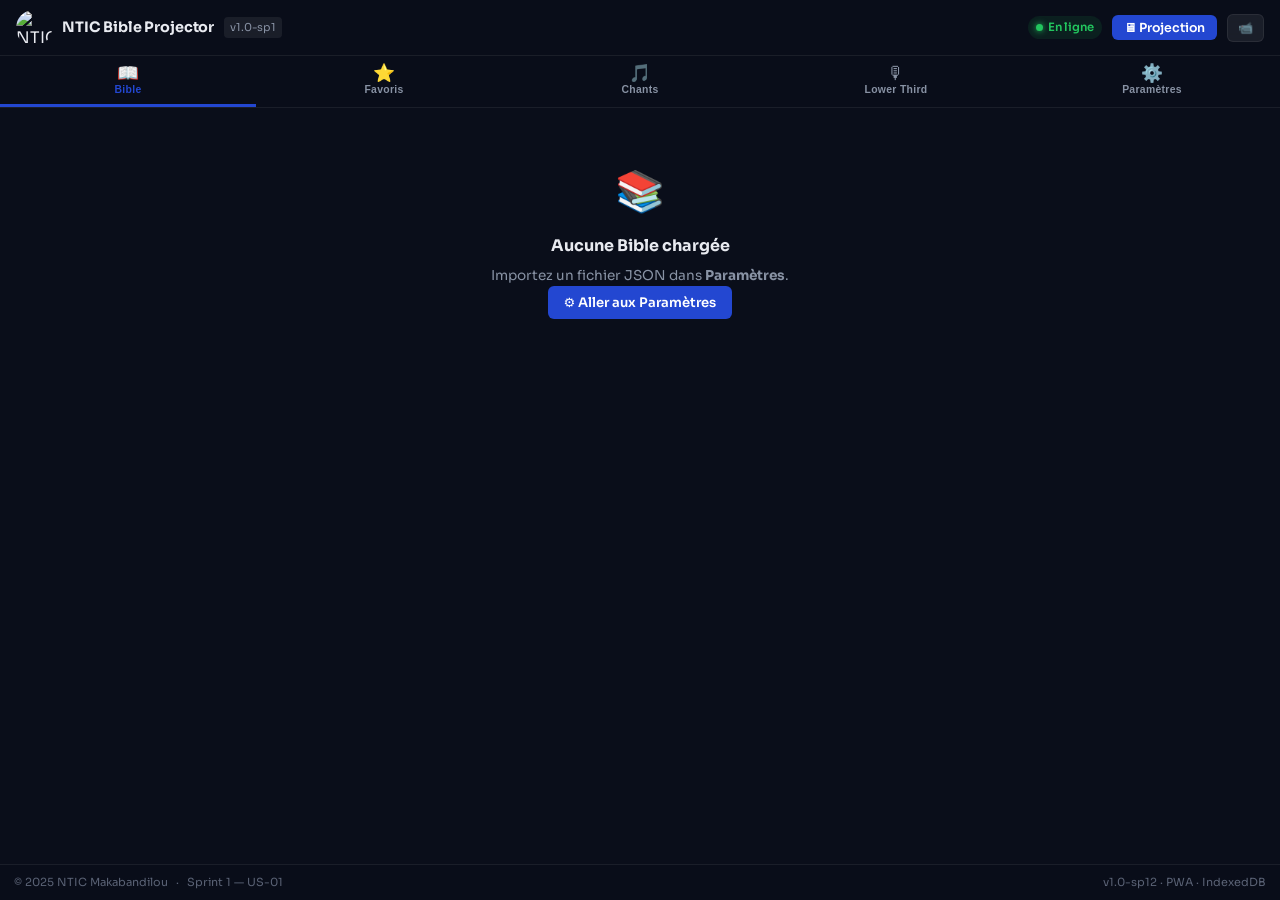
==== commit 4d2104fe: "Add files via upload" ====
--- a/index.html
+++ b/index.html
@@ -55,7 +55,7 @@
   ══════════════════════════════════════════════════ -->
   <div id="sw-loading-overlay" role="status" aria-live="polite" aria-label="Initialisation en cours">
     <!-- Logo NTIC Makabandilou — pains & poissons -->
-    <img src="[data-uri]" alt="NTIC" class="header-logo" width="36" height="36">
+    <img src="./icons/icon-192.png" alt="NTIC" class="header-logo" width="36" height="36">
 
     <div class="sw-progress-bar" aria-hidden="true">
       <div class="sw-progress-fill"></div>
@@ -70,7 +70,7 @@
   <header role="banner">
     <!-- Groupe : logo + titre -->
     <div class="header-brand">
-      <img src="[data-uri]" alt="NTIC" class="header-logo" width="36" height="36">
+      <img src="./icons/icon-192.png" alt="NTIC" class="header-logo" width="36" height="36">
 
       <span class="header-title">NTIC Bible Projector</span>
       <span class="header-version" aria-label="Version Sprint 1">v1.0-sp1</span>
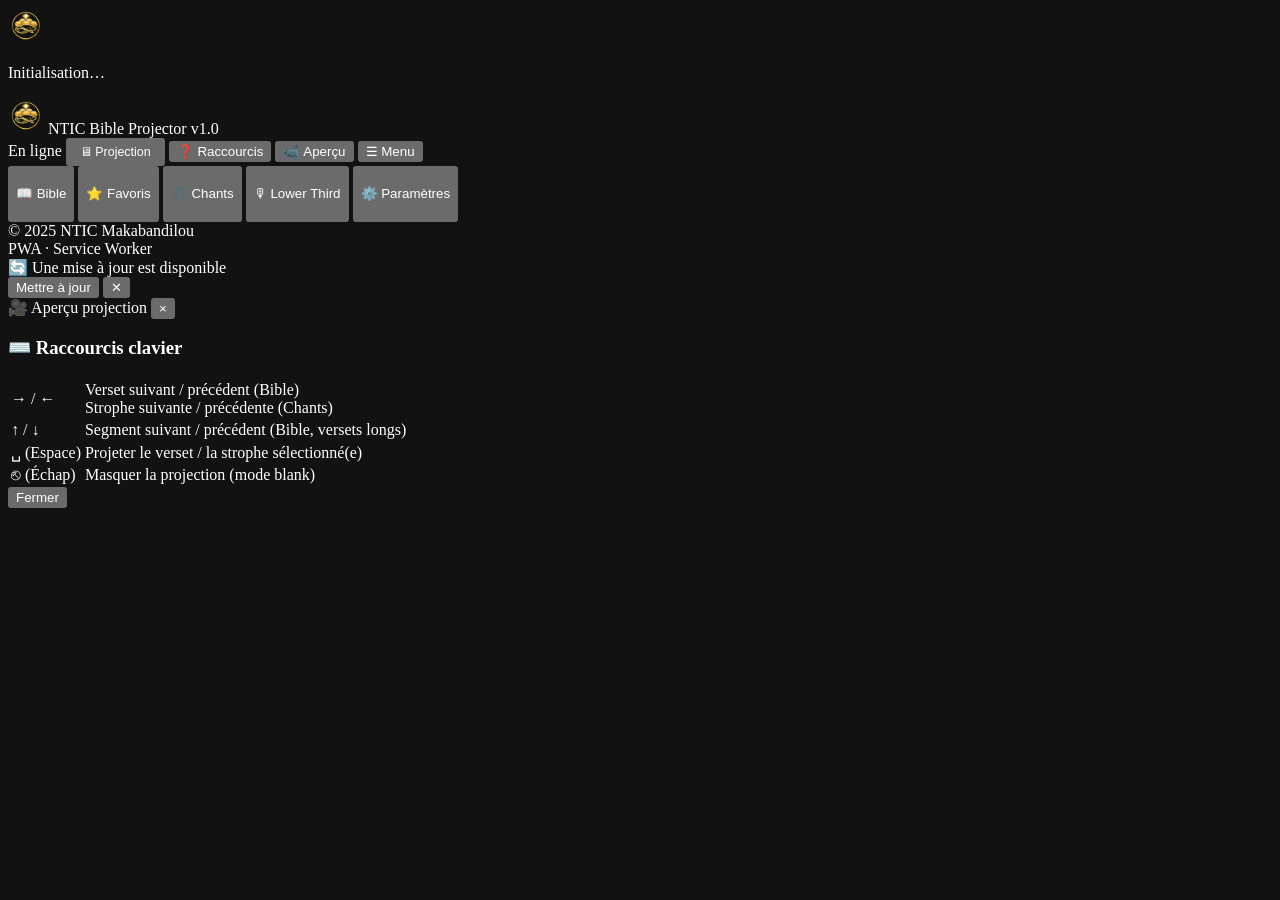
==== commit 8a61ecd5: "Add files via upload" ====
--- a/index.html
+++ b/index.html
@@ -44,6 +44,14 @@
   ══════════════════════════════════════════════════ -->
   <link rel="stylesheet" href="./style.css">
 
+  <!-- ══════════════════════════════════════════════════
+       POLICES GOOGLE FONTS (R#07)
+       Amélioration progressive, fonctionne hors-ligne.
+  ══════════════════════════════════════════════════ -->
+  <link rel="preconnect" href="https://fonts.googleapis.com">
+  <link rel="preconnect" href="https://fonts.gstatic.com" crossorigin>
+  <link href="https://fonts.googleapis.com/css2?family=Syne:wght@700;800&family=DM+Sans:opsz,wght@9..40,400;9..40,500;9..40,600&display=swap" rel="stylesheet">
+
   <title>NTIC Bible Projector</title>
 </head>
 
@@ -73,7 +81,7 @@
       <img src="./icons/icon-192.png" alt="NTIC" class="header-logo" width="36" height="36">
 
       <span class="header-title">NTIC Bible Projector</span>
-      <span class="header-version" aria-label="Version Sprint 1">v1.0-sp1</span>
+      <span class="header-version" aria-label="Version">v1.0</span>
     </div>
 
     <!-- Groupe : indicateurs droite -->
@@ -96,11 +104,37 @@
         style="font-size:0.78rem; padding:0.3rem 0.75rem;"
       >🖥 Projection</button>
 
-      <!-- Bouton Aperçu projection (Picture-in-Picture) -->
+      <!-- US-40 : Bouton raccourcis clavier -->
+      <button
+        id="btn-shortcuts"
+        class="btn btn-ghost btn-sm"
+        aria-label="Raccourcis clavier"
+        title="Raccourcis clavier"
+      >
+        ❓ <span class="btn-label-text">Raccourcis</span>
+      </button>
+
+      <!-- Bouton Aperçu projection (Picture-in-Picture) — R#12 : label ajouté -->
       <button
         id="btn-pip"
         class="btn btn-ghost btn-sm"
-        title="Afficher/masquer l'aperçu de projection">📹</button>
+        title="Afficher/masquer l'aperçu de projection"
+        aria-label="Afficher ou masquer l'aperçu de projection"
+      >
+        📹 <span class="btn-label-text">Aperçu</span>
+      </button>
+
+      <!-- US-015 : Hamburger (mobile ≤ 768px) — R#12 : label ajouté -->
+      <button
+        id="btn-hamburger"
+        class="btn btn-ghost btn-sm hamburger-btn"
+        aria-label="Menu de navigation"
+        aria-expanded="false"
+        aria-controls="main-tabs"
+        title="Navigation"
+      >
+        <span id="hamburger-icon">☰</span> <span class="btn-label-text">Menu</span>
+      </button>
     </div>
   </header>
 
@@ -110,7 +144,7 @@
        Les boutons utilisent data-tab pour le routing JS.
        Pas de onclick inline — addEventListener dans app.js.
   ══════════════════════════════════════════════════ -->
-  <nav class="tabs" role="tablist" aria-label="Navigation principale">
+  <nav id="main-tabs" class="tabs" role="tablist" aria-label="Navigation principale">
 
     <button
       class="tab active"
@@ -190,8 +224,6 @@
   <footer role="contentinfo">
     <div class="footer-left">
       <span>© 2025 NTIC Makabandilou</span>
-      <span aria-hidden="true">·</span>
-      <span>Sprint 1 — US-01</span>
     </div>
     <div class="footer-right" id="footer-version" aria-label="Informations techniques">
       PWA · Service Worker
@@ -224,18 +256,50 @@
        PICTURE-IN-PICTURE PREVIEW (miroir de projection)
   ══════════════════════════════════════════════════ -->
   <div id="pip-preview" class="pip-hidden">
-    <div class="pip-topbar">
-      <span>🎥 Aperçu projection</span>
+    <div class="pip-header" aria-label="Déplacer l'aperçu">
+      <span class="pip-title">🎥 Aperçu projection</span>
       <button id="pip-close" class="pip-close" aria-label="Fermer l'aperçu">×</button>
     </div>
     <div id="pip-content" class="pip-content"></div>
   </div>
 
-
-  <!-- ══════════════════════════════════════════════════
-       SCRIPT PRINCIPAL — chargé en dernier (defer implicite)
+  <!-- ══════════════════════════════════════════════════
+       US-40 : MODALE DES RACCOURCIS CLAVIER
+  ══════════════════════════════════════════════════ -->
+  <div id="shortcuts-modal" class="shortcuts-modal" aria-hidden="true" role="dialog">
+    <div class="modal-card">
+      <h3>⌨️ Raccourcis clavier</h3>
+      <table>
+        <tr><td>→ / ←</td><td>Verset suivant / précédent (Bible)<br>Strophe suivante / précédente (Chants)</td></tr>
+        <tr><td>↑ / ↓</td><td>Segment suivant / précédent (Bible, versets longs)</td></tr>
+        <tr><td>␣ (Espace)</td><td>Projeter le verset / la strophe sélectionné(e)</td></tr>
+        <tr><td>⎋ (Échap)</td><td>Masquer la projection (mode blank)</td></tr>
+      </table>
+      <button class="close-modal" id="close-shortcuts">Fermer</button>
+    </div>
+  </div>
+
+  <!-- ══════════════════════════════════════════════════
+       SCRIPTS — Ordre de chargement strict US-R11 Sprint R3
+       ⚠️ bibleNavigation.js et bibleProjection.js DOIVENT
+       précéder TOUS les panels (fonctions cross-panels).
   ══════════════════════════════════════════════════ -->
   <script src="./db.js"></script>
+  <script src="./constants.js"></script>
+  <script src="./store.js"></script>
+  <script src="./utils/dom.js"></script>
+  <script src="./utils/bibleHelpers.js"></script>
+  <script src="./utils/songHelpers.js"></script>
+  <script src="./utils/bibleNavigation.js"></script>
+  <script src="./utils/bibleProjection.js"></script>
+  <script src="./panels/bibleSearch.js"></script>
+  <script src="./panels/bibleDual.js"></script>
+  <script src="./panels/biblePanel.js"></script>
+  <script src="./panels/songsPanel.js"></script>
+  <script src="./panels/favoritesPanel.js"></script>
+  <script src="./panels/lowerThirdPanel.js"></script>
+  <script src="./panels/settingsBinders.js"></script>
+  <script src="./panels/settingsPanel.js"></script>
   <script src="./app.js"></script>
 
 </body>
--- a/style.css
+++ b/style.css
@@ -1,1378 +1,248 @@
-/* style.css (version complète avec ajouts PIP) */
-
 /* ============================================================
    NTIC BIBLE PROJECTOR — style.css
-   Version : 1.0-sp6  |  Sprint : US-06 (Favoris)
-   Police  : Sora (Google Fonts) + fallback system-ui
-   Thème   : Dark UI, variables CSS
+   US-R10 — Sprint R3 : fichier racine — imports uniquement
+   Ajouts audit ergonomique (M1, M2, M3, M4, M5, M6, T1, T2, T3, PC2, PC3)
+   + US-52 Thème Tourpac clair
+   + Correction thème clair pour header, tabs, footer
    ============================================================ */
 
-/* ── Google Fonts (non bloquant en offline grâce au SW) ─────── */
-@import url('https://fonts.googleapis.com/css2?family=Sora:wght@300;400;600;700;800&display=swap');
-
-/* ────────────────────────────────────────────────────────────
-   VARIABLES / DESIGN TOKENS
-   ──────────────────────────────────────────────────────────── */
-:root {
-  /* Couleurs */
-  --bg:              #0a0e1a;
-  --bg-card:         #10182b;
-  --bg-card-hover:   #161e30;
-  --bg-input:        #0d1424;
-  --text:            #e8eaf0;
-  --text-muted:      #8892a4;
-  --text-dim:        #5a6275;
-  --accent:          #2347d1;
-  --accent-hover:    #1a3ab8;
-  --accent-glow:     rgba(35, 71, 209, 0.35);
-  --success:         #22c55e;
-  --warning:         #f59e0b;
-  --danger:          #ff4f4f;
-  --border:          rgba(255, 255, 255, 0.07);
-  --border-mid:      rgba(255, 255, 255, 0.12);
-
-  /* Mise en page */
-  --header-h:        56px;
-  --nav-h:           52px;
-  --footer-h:        36px;
-  --radius:          16px;
-  --radius-sm:       10px;
-  --radius-xs:       6px;
-
-  /* Ombres */
-  --shadow-card:     0 8px 32px rgba(0, 0, 0, 0.4);
-  --shadow-sm:       0 2px 8px rgba(0, 0, 0, 0.3);
-
-  /* Transitions */
-  --t-fast:          0.12s ease;
-  --t-med:           0.22s ease;
-
-  /* Typographie */
-  --font:            'Sora', system-ui, -apple-system, sans-serif;
-  --font-mono:       'Consolas', 'Courier New', monospace;
-}
-
-/* ────────────────────────────────────────────────────────────
-   RESET & BASE
-   ──────────────────────────────────────────────────────────── */
-*, *::before, *::after {
-  margin:     0;
-  padding:    0;
-  box-sizing: border-box;
-}
-
-html {
-  font-size:        16px;
-  scroll-behavior:  smooth;
-  -webkit-text-size-adjust: 100%;
-}
-
-body {
-  font-family:     var(--font);
-  background:      var(--bg);
-  color:           var(--text);
-  line-height:     1.5;
-  overflow-x:      hidden;
-  /* Disposition : header + nav + main + footer (sticky) */
-  display:         flex;
-  flex-direction:  column;
-  min-height:      100dvh;
-}
-
-/* Scrollbar custom */
-::-webkit-scrollbar              { width: 4px; height: 4px; }
-::-webkit-scrollbar-track        { background: transparent; }
-::-webkit-scrollbar-thumb        { background: rgba(255,255,255,.15); border-radius: 2px; }
-::-webkit-scrollbar-thumb:hover  { background: rgba(255,255,255,.28); }
-* { scrollbar-width: thin; scrollbar-color: rgba(255,255,255,.15) transparent; }
-
-/* Focus visible accessible */
+@import './styles/base.css';
+@import './styles/components.css';
+@import './styles/panels.css';
+@import './styles/responsive.css';
+
+/* ═══════════════════════════════════════════════════════════
+   AMÉLIORATIONS AUDIT ERGONOMIQUE (Demande #4)
+   ═══════════════════════════════════════════════════════════ */
+
+/* ────────────────────────────────────────────────────────────
+   M4 : Taille police 16px minimum pour éviter zoom iOS
+   ──────────────────────────────────────────────────────────── */
+input, textarea, select, .field-input, .field-select, .bible-search-input,
+.fav-search-input, .fav-label-input, .song-meta-field, .song-lyrics-ta,
+#lt-new-nom, #lt-new-titre, #lt-impromptu-nom, #lt-impromptu-titre {
+  font-size: 16px !important;
+}
+
+/* ────────────────────────────────────────────────────────────
+   M1 : Barre d'onglets hauteur 56px min, labels toujours visibles
+   ──────────────────────────────────────────────────────────── */
+.tab {
+  min-height: 56px;
+}
+.tab .tab-label {
+  display: inline-block !important;  /* toujours visible */
+}
+@media (max-width: 380px) {
+  .tab .tab-label {
+    display: inline-block !important;
+    font-size: 0.7rem;
+  }
+}
+
+/* ────────────────────────────────────────────────────────────
+   M3 : Masquer status-indicator et header-version sur mobile
+   ──────────────────────────────────────────────────────────── */
+@media (max-width: 480px) {
+  #status-indicator,
+  .header-version {
+    display: none !important;
+  }
+}
+
+/* ────────────────────────────────────────────────────────────
+   M5 : Cartes favoris min-height 64px + zone tap élargie
+   ──────────────────────────────────────────────────────────── */
+.fav-card {
+  min-height: 64px;
+}
+.fav-card .btn,
+.fav-card .btn-star,
+.fav-card .fav-label-badge {
+  min-height: 44px;
+}
+
+/* ────────────────────────────────────────────────────────────
+   T1 : Navigation 2 colonnes sur tablette (480–768px)
+       Onglets latéraux + main à droite
+   ──────────────────────────────────────────────────────────── */
+@media (min-width: 480px) and (max-width: 768px) {
+  body {
+    display: grid;
+    grid-template-columns: auto 1fr;
+    grid-template-rows: auto 1fr auto;
+  }
+  header {
+    grid-column: 1 / -1;
+  }
+  #main-tabs.tabs {
+    position: sticky;
+    top: var(--header-h);
+    left: 0;
+    width: 72px;
+    height: calc(100dvh - var(--header-h) - var(--footer-h));
+    flex-direction: column;
+    background: var(--bg-card);
+    border-right: 1px solid var(--border);
+    display: flex !important;
+  }
+  .tab {
+    width: 100%;
+    flex-direction: column;
+    justify-content: center;
+    min-height: 64px;
+  }
+  .tab .tab-label {
+    font-size: 0.65rem;
+  }
+  #app {
+    grid-column: 2;
+    padding: 12px;
+    overflow-y: auto;
+  }
+  footer {
+    grid-column: 1 / -1;
+  }
+  /* Ajustement du hamburger : on le cache */
+  .hamburger-btn {
+    display: none !important;
+  }
+}
+
+/* ────────────────────────────────────────────────────────────
+   T2 : Panneau Bible – grille livres 4 par ligne en tablette landscape
+   ──────────────────────────────────────────────────────────── */
+@media (min-width: 768px) and (max-width: 1024px) and (orientation: landscape) {
+  #books-list {
+    grid-template-columns: repeat(4, 1fr) !important;
+  }
+}
+
+/* ────────────────────────────────────────────────────────────
+   T3 : PIP preview taille 2× plus grande sur tablette
+   ──────────────────────────────────────────────────────────── */
+@media (min-width: 768px) and (max-width: 1024px) {
+  #pip-preview {
+    width: min(640px, calc(100vw - 48px));
+    height: 360px;
+    bottom: 100px;
+    right: 24px;
+  }
+  .pip-content {
+    font-size: clamp(0.9rem, 3vw, 1.2rem);
+  }
+}
+
+/* ────────────────────────────────────────────────────────────
+   PC2 : Focus ring visible sur tous les éléments interactifs
+   ──────────────────────────────────────────────────────────── */
 :focus-visible {
-  outline:        2px solid var(--accent);
+  outline: 3px solid var(--accent);
+  outline-offset: 3px;
+  border-radius: 4px;
+}
+button:focus-visible,
+a:focus-visible,
+input:focus-visible,
+textarea:focus-visible,
+select:focus-visible,
+[tabindex]:focus-visible {
+  outline: 3px solid var(--accent);
   outline-offset: 2px;
-  border-radius:  4px;
-}
-
-/* ────────────────────────────────────────────────────────────
-   OVERLAY DE CHARGEMENT (US-01)
-   ──────────────────────────────────────────────────────────── */
-#sw-loading-overlay {
-  position:        fixed;
-  inset:           0;
-  z-index:         9999;
-  background:      var(--bg);
-  display:         flex;
-  flex-direction:  column;
-  align-items:     center;
-  justify-content: center;
-  gap:             12px;
-}
-
-.sw-progress-bar {
-  width:        200px;
-  height:       3px;
-  background:   rgba(255,255,255,.1);
-  border-radius: 2px;
-  overflow:     hidden;
-}
-
-.sw-progress-fill {
-  height:     100%;
-  background: linear-gradient(90deg, #0a2f8b, #2347d1, #d6009d);
-  border-radius: 2px;
-  animation:  progress-sweep 1.6s ease-in-out infinite;
-}
-
-@keyframes progress-sweep {
-  0%   { width: 20%; margin-left: 0; }
-  50%  { width: 55%; margin-left: 25%; }
-  100% { width: 20%; margin-left: 80%; }
-}
-
-.sw-loading-text {
-  color:       var(--text-muted);
-  font-size:   0.8rem;
-  letter-spacing: 0.08em;
-}
-
-/* ────────────────────────────────────────────────────────────
-   HEADER
-   ──────────────────────────────────────────────────────────── */
-header {
-  position:         sticky;
-  top:              0;
-  z-index:          100;
-  height:           var(--header-h);
-  background:       rgba(10, 14, 26, 0.92);
-  backdrop-filter:  blur(12px);
-  -webkit-backdrop-filter: blur(12px);
-  border-bottom:    1px solid var(--border);
-  display:          flex;
-  align-items:      center;
-  justify-content:  space-between;
-  padding:          0 16px;
-  gap:              12px;
-  flex-shrink:      0;
-}
-
-.header-brand {
-  display:     flex;
-  align-items: center;
-  gap:         10px;
-  min-width:   0;
-}
-
-.header-logo {
-  width:        36px;
-  height:       36px;
-  flex-shrink:  0;
-  border-radius: 50%;
-  object-fit:   cover;
-}
-
-.header-title {
-  font-size:    0.9rem;
-  font-weight:  700;
-  white-space:  nowrap;
-  overflow:     hidden;
-  text-overflow:ellipsis;
-  letter-spacing: -0.01em;
-}
-
-.header-version {
-  font-size:   0.68rem;
-  color:       var(--text-muted);
-  background:  rgba(255,255,255,.07);
-  padding:     2px 6px;
-  border-radius: 4px;
-  white-space: nowrap;
-  flex-shrink: 0;
-}
-
-.header-right {
-  display:     flex;
-  align-items: center;
-  gap:         10px;
-  flex-shrink: 0;
-}
-
-/* Indicateur réseau */
-#status-indicator {
-  font-size:   0.72rem;
-  font-weight: 600;
-  padding:     3px 8px;
-  border-radius: 20px;
-  display:     flex;
-  align-items: center;
-  gap:         5px;
-  white-space: nowrap;
-}
-
-#status-indicator::before {
-  content:     '';
-  width:       7px;
-  height:      7px;
-  border-radius: 50%;
-  flex-shrink: 0;
-  transition:  background var(--t-med), box-shadow var(--t-med);
-}
-
-#status-indicator.online {
-  color:       var(--success);
-  background:  rgba(34, 197, 94, 0.1);
-}
-#status-indicator.online::before {
-  background:  var(--success);
-  box-shadow:  0 0 6px var(--success);
-  animation:   pulse-dot 2s ease-in-out infinite;
-}
-
-#status-indicator.offline {
-  color:       var(--danger);
-  background:  rgba(255, 79, 79, 0.1);
-}
-#status-indicator.offline::before { background: var(--danger); }
-
-@keyframes pulse-dot {
-  0%, 100% { opacity: 1; }
-  50%       { opacity: 0.5; }
-}
-
-/* ────────────────────────────────────────────────────────────
-   NAV — ONGLETS
-   ──────────────────────────────────────────────────────────── */
-.tabs {
-  position:      sticky;
-  top:           var(--header-h);
-  z-index:       90;
-  display:       flex;
-  height:        var(--nav-h);
-  background:    rgba(10, 14, 26, 0.95);
+}
+
+/* ────────────────────────────────────────────────────────────
+   PC3 : Tooltips (déjà présents, on s'assure que tous les boutons icon-only en ont)
+   → Rien à ajouter, vérification faite dans le JS pour les boutons dynamiques.
+   ──────────────────────────────────────────────────────────── */
+
+/* ============================================================
+   THÈME CLAIR TOURPAC (actif quand data-theme="tourpac")
+   ============================================================ */
+[data-theme="tourpac"] {
+  --bg:          #f8f9fa;    /* Fond blanc-gris neutre */
+  --bg-card:     #ffffff;    /* Cartes blanches */
+  --text:        #1a1a2e;    /* Texte très foncé (lisibilité sur blanc) */
+  --text-muted:  #6b7280;
+  --text-dim:    #9ca3af;
+  --primary:     #009A44;    /* Vert Congo */
+  --primary-hover: #007a36;
+  --accent:      #CE1126;    /* Rouge Congo */
+  --accent-hover: #b00e1f;
+  --accent-glow:  rgba(206, 17, 38, 0.25);
+  --danger:      #CE1126;
+  --warning:     #FBDE4A;    /* Jaune Congo */
+  --success:     #009A44;
+  --border:      rgba(0, 0, 0, 0.10);
+  --border-mid:  rgba(0, 0, 0, 0.18);
+  --bg-card-hover: #f0f2f5;
+  --bg-input:    #f3f4f6;
+  color-scheme:  light;
+}
+
+/* Overrides spécifiques pour les éléments avec fond RGBA fixe (base.css) */
+[data-theme="tourpac"] header {
+  background: rgba(248, 249, 250, 0.92);
+  backdrop-filter: blur(12px);
+  border-bottom-color: var(--border);
+}
+
+[data-theme="tourpac"] .tabs {
+  background: rgba(248, 249, 250, 0.95);
   backdrop-filter: blur(8px);
-  border-bottom: 1px solid var(--border);
-  overflow-x:    auto;
-  scrollbar-width: none;
-  flex-shrink:   0;
-}
-.tabs::-webkit-scrollbar { display: none; }
-
-.tab {
-  display:        flex;
-  flex-direction: column;
-  align-items:    center;
-  justify-content:center;
-  flex:           1;
-  min-width:      56px;
-  padding:        4px 8px;
-  gap:            2px;
-  background:     transparent;
-  border:         none;
-  border-bottom:  3px solid transparent;
-  color:          var(--text-muted);
-  cursor:         pointer;
-  transition:     color var(--t-fast), border-color var(--t-fast), background var(--t-fast);
-  user-select:    none;
-  white-space:    nowrap;
-}
-
-.tab:hover  { background: rgba(255,255,255,.04); color: var(--text); }
-.tab.active { border-bottom-color: var(--accent); color: var(--accent); }
-
-.tab-icon  { font-size: 1.1rem; line-height: 1; }
-.tab-label { font-size: 0.65rem; font-weight: 600; letter-spacing: 0.03em; }
-
-/* ────────────────────────────────────────────────────────────
-   MAIN
-   ──────────────────────────────────────────────────────────── */
-#app {
-  flex:       1;
-  overflow-y: auto;
-  overflow-x: hidden;
-  /* Espace pour le footer fixe */
-  padding-bottom: calc(var(--footer-h) + 16px);
-}
-
-/* ────────────────────────────────────────────────────────────
-   FOOTER
-   ──────────────────────────────────────────────────────────── */
-footer {
-  position:     fixed;
-  bottom:       0;
-  left:         0;
-  right:        0;
-  z-index:      80;
-  height:       var(--footer-h);
-  background:   rgba(10, 14, 26, 0.95);
-  border-top:   1px solid var(--border);
-  display:      flex;
-  align-items:  center;
-  justify-content: space-between;
-  padding:      0 14px;
-  font-size:    0.7rem;
-  color:        var(--text-dim);
-  flex-shrink:  0;
-}
-
-.footer-left, .footer-right {
-  display:  flex;
-  gap:      8px;
-  align-items: center;
-}
-
-/* ────────────────────────────────────────────────────────────
-   TOAST DE MISE À JOUR PWA (US-01)
-   ──────────────────────────────────────────────────────────── */
-#update-toast {
-  position:    fixed;
-  bottom:      calc(var(--footer-h) + 12px);
-  left:        50%;
-  transform:   translateX(-50%);
-  z-index:     500;
-  background:  var(--bg-card);
-  border:      1px solid var(--border-mid);
-  border-left: 3px solid var(--accent);
-  border-radius: var(--radius-sm);
-  padding:     12px 16px;
-  display:     flex;
-  align-items: center;
-  gap:         12px;
-  box-shadow:  var(--shadow-card);
-  white-space: nowrap;
-  max-width:   calc(100vw - 32px);
-}
-#update-toast.hidden { display: none; }
-.toast-text   { font-size: 0.85rem; }
-.toast-actions { display: flex; gap: 8px; }
-
-/* ────────────────────────────────────────────────────────────
-   TOAST INTERNE (notifications légères)
-   ──────────────────────────────────────────────────────────── */
-.app-toast {
-  position:    fixed;
-  top:         calc(var(--header-h) + var(--nav-h) + 12px);
-  right:       14px;
-  z-index:     600;
-  padding:     10px 16px;
-  border-radius: var(--radius-sm);
-  font-size:   0.82rem;
-  font-weight: 600;
-  max-width:   280px;
-  pointer-events: none;
-  opacity:     0;
-  transform:   translateY(-8px);
-  transition:  opacity 0.22s ease, transform 0.22s ease;
-  box-shadow:  var(--shadow-card);
-}
-
-.app-toast--visible { opacity: 1; transform: translateY(0); }
-.app-toast--success { background: rgba(34,197,94,.15);  border: 1px solid rgba(34,197,94,.4);  color: var(--success); }
-.app-toast--error   { background: rgba(255,79,79,.15);  border: 1px solid rgba(255,79,79,.4);  color: var(--danger);  }
-.app-toast--warning { background: rgba(245,158,11,.15); border: 1px solid rgba(245,158,11,.4); color: var(--warning); }
-.app-toast--info    { background: rgba(35,71,209,.15);  border: 1px solid rgba(35,71,209,.4);  color: #7aa3ff;        }
-
-/* ────────────────────────────────────────────────────────────
-   UTILITAIRES
-   ──────────────────────────────────────────────────────────── */
-.hidden { display: none !important; }
-
-.spinner {
-  width:         36px;
-  height:        36px;
-  border:        3px solid rgba(255,255,255,.1);
-  border-top:    3px solid var(--accent);
-  border-radius: 50%;
-  animation:     spin 0.7s linear infinite;
-  margin:        0 auto;
-}
-.spinner-sm {
-  width:         18px;
-  height:        18px;
-  border-width:  2px;
-  display:       inline-block;
-}
-@keyframes spin { to { transform: rotate(360deg); } }
-
-.panel-loading {
-  display:    flex;
-  justify-content: center;
-  padding:    60px 16px;
-}
-
-.panel-error {
-  display:    flex;
-  flex-direction: column;
-  align-items:center;
-  gap:        10px;
-  padding:    40px 16px;
-  color:      var(--text-muted);
-  font-size:  0.9rem;
-}
-.panel-error-icon { font-size: 2rem; }
-
-.empty-state {
-  text-align: center;
-  padding:    40px 24px;
-  color:      var(--text-muted);
-}
-.empty-state-icon { font-size: 2.5rem; margin-bottom: 12px; }
-.empty-state h2, .empty-state h3 { margin-bottom: 8px; font-size: 1rem; color: var(--text); }
-.empty-state p  { font-size: 0.85rem; }
-
-/* ────────────────────────────────────────────────────────────
-   BOUTONS
-   ──────────────────────────────────────────────────────────── */
-.btn {
-  display:       inline-flex;
-  align-items:   center;
-  justify-content: center;
-  gap:           5px;
-  padding:       8px 16px;
-  border:        none;
-  border-radius: var(--radius-xs);
-  font-family:   var(--font);
-  font-size:     0.82rem;
-  font-weight:   600;
-  cursor:        pointer;
-  transition:    background var(--t-fast), opacity var(--t-fast), transform var(--t-fast);
-  text-decoration: none;
-  white-space:   nowrap;
-  user-select:   none;
-}
-.btn:active  { transform: scale(0.97); }
-.btn:disabled { opacity: 0.4; cursor: not-allowed; transform: none; }
-
-.btn-primary {
-  background: var(--accent);
-  color:      #fff;
-}
-.btn-primary:hover { background: var(--accent-hover); }
-
-.btn-ghost {
-  background: rgba(255,255,255,.07);
-  color:      var(--text);
-  border:     1px solid var(--border);
-}
-.btn-ghost:hover { background: rgba(255,255,255,.12); }
-
-.btn-danger {
-  background: var(--danger);
-  color:      #fff;
-}
-.btn-danger:hover { background: #e03333; }
-
-.btn-sm { padding: 5px 10px; font-size: 0.76rem; }
-
-/* ────────────────────────────────────────────────────────────
-   CHAMPS
-   ──────────────────────────────────────────────────────────── */
-.field-label {
-  display:     block;
-  font-size:   0.78rem;
-  color:       var(--text-muted);
-  margin-bottom: 4px;
-  font-weight: 500;
-}
-
-.field-input,
-.field-select {
-  width:        100%;
-  padding:      8px 10px;
-  background:   var(--bg-input);
-  color:        var(--text);
-  border:       1px solid var(--border-mid);
-  border-radius: var(--radius-xs);
-  font-family:  var(--font);
-  font-size:    0.85rem;
-  transition:   border-color var(--t-fast), box-shadow var(--t-fast);
-  appearance:   auto;
-}
-.field-input:focus,
-.field-select:focus {
-  border-color: var(--accent);
-  box-shadow:   0 0 0 3px var(--accent-glow);
-  outline:      none;
-}
-
-.field-color {
-  width:         48px;
-  height:        34px;
-  padding:       2px 4px;
-  border:        1px solid var(--border-mid);
-  border-radius: var(--radius-xs);
-  background:    var(--bg-input);
-  cursor:        pointer;
-}
-
-.field-range {
-  width:        100%;
-  accent-color: var(--accent);
-  cursor:       pointer;
-  margin-top:   4px;
-}
-
-.field-file {
-  width:        100%;
-  font-size:    0.82rem;
-  color:        var(--text-muted);
-  padding:      6px 0;
-}
-
-/* ────────────────────────────────────────────────────────────
-   PANEL — BASE
-   ──────────────────────────────────────────────────────────── */
-.panel {
-  padding: 14px;
-  max-width: 1200px;
-  margin: 0 auto;
-}
-
-/* ────────────────────────────────────────────────────────────
-   PANNEAU BIBLE
-   ──────────────────────────────────────────────────────────── */
-.panel-bible {}
-
-.bible-toolbar {
-  display:   flex;
-  gap:       10px;
-  margin-bottom: 12px;
-  flex-wrap: wrap;
-}
-.bible-toolbar .field-select { max-width: 140px; flex-shrink: 0; }
-.bible-search-input {
-  flex:      1;
-  min-width: 160px;
-  padding:   8px 12px;
-  background: var(--bg-input);
-  color:     var(--text);
-  border:    1px solid var(--border-mid);
-  border-radius: var(--radius-xs);
-  font-family: var(--font);
-  font-size: 0.85rem;
-  transition: border-color var(--t-fast);
-}
-.bible-search-input:focus {
-  border-color: var(--accent);
-  box-shadow:   0 0 0 3px var(--accent-glow);
-  outline:      none;
-}
-
-.bible-nav-grid {
-  display:  grid;
-  grid-template-columns: 80px 72px 1fr;
-  gap:      8px;
-  height:   clamp(320px, 55vh, 500px);
-  border:   1px solid var(--border);
-  border-radius: var(--radius-sm);
-  overflow: hidden;
-}
-
-.bible-nav-col {
-  display:        flex;
-  flex-direction: column;
-  border-right:   1px solid var(--border);
-  overflow:       hidden;
-}
-.bible-nav-col:last-child { border-right: none; }
-.bible-nav-col--verses     { }
-
-.bible-nav-col-header {
-  padding:    6px 8px;
-  background: rgba(0,0,0,.3);
-  font-size:  0.68rem;
-  font-weight: 700;
-  color:      var(--text-muted);
-  letter-spacing: 0.05em;
-  text-transform: uppercase;
-  border-bottom: 1px solid var(--border);
-  flex-shrink: 0;
-}
-
-.bible-nav-col-body {
-  flex:       1;
-  overflow-y: auto;
-  padding:    4px;
-  display:    flex;
-  flex-direction: column;
-  gap:        3px;
-}
-
-.nav-item {
-  padding:      5px 6px;
-  background:   var(--bg-card);
-  border:       1px solid transparent;
-  border-radius: var(--radius-xs);
-  cursor:       pointer;
-  font-size:    0.75rem;
-  color:        var(--text);
-  text-align:   left;
-  transition:   background var(--t-fast), border-color var(--t-fast), color var(--t-fast);
-  font-family:  var(--font);
-  white-space:  nowrap;
-  overflow:     hidden;
-  text-overflow: ellipsis;
-}
-.nav-item:hover  { background: var(--bg-card-hover); border-color: var(--border-mid); }
-.nav-item.active { background: var(--accent); color: #fff; border-color: var(--accent); }
-
-.nav-item--chapter { text-align: center; font-size: 0.82rem; font-weight: 600; }
-
-/* Cartes de versets */
-.verse-card {
-  background:   var(--bg-card);
-  border:       1px solid var(--border);
-  border-radius: var(--radius-xs);
-  padding:      8px 10px;
-  margin-bottom: 4px;
-  transition:   border-color var(--t-fast), background var(--t-fast);
-}
-.verse-card:hover { border-color: var(--border-mid); background: var(--bg-card-hover); }
-
-.verse-card-header {
-  display:    flex;
-  align-items:center;
-  justify-content: space-between;
-  margin-bottom: 5px;
-}
-
-.verse-num {
-  font-weight: 800;
-  color:       var(--accent);
-  font-size:   0.85rem;
-  min-width:   24px;
-}
-
-.verse-text {
-  font-size:   0.82rem;
-  color:       var(--text);
-  line-height: 1.6;
-  font-family: 'Sora', 'Noto Sans', 'Segoe UI', serif;
-}
-
-.verse-actions { margin-top: 7px; }
-
-/* Recherche Bible */
-.bible-search-results {
-  margin-top:   10px;
-  border:       1px solid var(--border);
-  border-radius: var(--radius-sm);
-  padding:      8px;
-  max-height:   340px;
-  overflow-y:   auto;
-}
-
-.search-count {
-  font-size:   0.76rem;
-  color:       var(--text-muted);
-  margin-bottom: 8px;
-  display:     flex;
-  justify-content: space-between;
-  align-items: center;
-}
-
-.search-result-card {
-  background:   var(--bg-card);
-  border:       1px solid var(--border);
-  border-radius: var(--radius-xs);
-  padding:      8px 10px;
-  margin-bottom: 6px;
-}
-.search-result-ref   { font-size: 0.78rem; font-weight: 700; color: var(--accent); margin-bottom: 3px; }
-.search-result-text  { font-size: 0.80rem; color: var(--text); margin-bottom: 6px; line-height: 1.55; }
-.search-empty        { color: var(--text-muted); font-size: 0.82rem; padding: 12px 0; text-align: center; }
-
-/* ── Bouton étoile ★ ──────────────────────────────────────── */
-.btn-star {
-  background:  transparent;
-  border:      none;
-  font-size:   1.1rem;
-  color:       var(--text-dim);
-  cursor:      pointer;
-  padding:     2px 4px;
-  line-height: 1;
-  transition:  color var(--t-fast), transform var(--t-fast);
-  flex-shrink: 0;
-}
-.btn-star:hover   { color: #f59e0b; transform: scale(1.15); }
-.btn-star.starred { color: #f59e0b; }
-
-/* ────────────────────────────────────────────────────────────
-   PANNEAU FAVORIS (US-06)
-   ──────────────────────────────────────────────────────────── */
-.panel-favorites { }
-
-/* Barre d'outils */
-.favorites-toolbar {
-  display:    flex;
-  gap:        10px;
-  align-items:center;
-  flex-wrap:  wrap;
-  margin-bottom: 14px;
-  padding:    10px 12px;
-  background: var(--bg-card);
-  border:     1px solid var(--border);
-  border-radius: var(--radius-sm);
-}
-
-.fav-search-input {
-  flex:       1;
-  min-width:  160px;
-  padding:    8px 12px;
-  background: var(--bg-input);
-  color:      var(--text);
-  border:     1px solid var(--border-mid);
-  border-radius: var(--radius-xs);
-  font-family: var(--font);
-  font-size:  0.85rem;
-  transition: border-color var(--t-fast), box-shadow var(--t-fast);
-}
-.fav-search-input:focus {
-  border-color: var(--accent);
-  box-shadow:   0 0 0 3px var(--accent-glow);
-  outline:      none;
-}
-
-.favorites-toolbar-right {
-  display:    flex;
-  gap:        8px;
-  align-items:center;
-  flex-shrink: 0;
-}
-
-.fav-label-select {
-  padding:    7px 10px;
-  background: var(--bg-input);
-  color:      var(--text);
-  border:     1px solid var(--border-mid);
-  border-radius: var(--radius-xs);
-  font-family: var(--font);
-  font-size:  0.82rem;
-  cursor:     pointer;
-  transition: border-color var(--t-fast);
-}
-.fav-label-select:focus { border-color: var(--accent); outline: none; }
-
-/* Liste des cartes */
-.fav-list {
-  display:        flex;
-  flex-direction: column;
-  gap:            10px;
-}
-
-/* Carte favori */
-.fav-card {
-  background:    var(--bg-card);
-  border:        1px solid var(--border);
-  border-radius: var(--radius-sm);
-  padding:       13px 15px;
-  box-shadow:    var(--shadow-sm);
-  transition:    border-color var(--t-fast), box-shadow var(--t-fast);
-}
-.fav-card:hover { border-color: var(--border-mid); }
-
-.fav-card-header {
-  display:    flex;
-  justify-content: space-between;
-  align-items:center;
-  margin-bottom: 8px;
-}
-
-.fav-type-badge {
-  font-size:    0.7rem;
-  font-weight:  700;
-  padding:      3px 8px;
-  border-radius: 20px;
-  letter-spacing: 0.04em;
-}
-.fav-type-badge--verse {
-  background: rgba(35,71,209,.15);
-  color:      #7aa3ff;
-  border:     1px solid rgba(35,71,209,.3);
-}
-.fav-type-badge--song {
-  background: rgba(168,85,247,.15);
-  color:      #c084fc;
-  border:     1px solid rgba(168,85,247,.3);
-}
-
-.fav-date {
-  font-size:  0.7rem;
-  color:      var(--text-dim);
-}
-
-.fav-card-body { margin-bottom: 9px; }
-
-.fav-title {
-  font-size:   0.92rem;
-  font-weight: 700;
-  color:       var(--text);
-  margin-bottom: 4px;
-}
-
-.fav-content {
-  font-size:   0.8rem;
-  color:       var(--text-muted);
-  line-height: 1.55;
-  display:     -webkit-box;
-  -webkit-line-clamp: 2;
-  -webkit-box-orient: vertical;
-  overflow:    hidden;
-  font-family: 'Sora', 'Noto Sans', serif;
-}
-
-/* Zone étiquette */
-.fav-label-zone { margin-bottom: 9px; min-height: 26px; }
-
-.fav-label-badge {
-  background:  rgba(245,158,11,.1);
-  border:      1px solid rgba(245,158,11,.25);
-  color:       var(--warning);
-  font-size:   0.72rem;
-  font-weight: 600;
-  padding:     3px 9px;
-  border-radius: 20px;
-  cursor:      pointer;
-  transition:  background var(--t-fast);
-}
-.fav-label-badge:hover { background: rgba(245,158,11,.2); }
-
-.fav-no-label {
-  font-size:  0.72rem;
-  color:      var(--text-dim);
-  font-style: italic;
-}
-
-/* Édition inline d'étiquette */
-.fav-label-edit {
-  display:    flex;
-  gap:        6px;
-  align-items:center;
-}
-
-.fav-label-input {
-  flex:       1;
-  padding:    5px 8px;
-  background: var(--bg-input);
-  color:      var(--text);
-  border:     1px solid var(--accent);
-  border-radius: var(--radius-xs);
-  font-size:  0.82rem;
-  font-family:var(--font);
-  outline:    none;
-  box-shadow: 0 0 0 3px var(--accent-glow);
-}
-
-.fav-card-actions {
-  display:    flex;
-  gap:        7px;
-  flex-wrap:  wrap;
-}
-
-/* Confirmation de suppression */
-.fav-delete-confirm {
-  display:    flex;
-  align-items:center;
-  gap:        8px;
-  margin-top: 9px;
-  padding:    8px 10px;
-  background: rgba(255,79,79,.08);
-  border:     1px solid rgba(255,79,79,.2);
-  border-radius: var(--radius-xs);
-  font-size:  0.8rem;
-  color:      var(--text-muted);
-  flex-wrap:  wrap;
-}
-
-/* État vide */
-.fav-empty {
-  text-align: center;
-  padding:    48px 24px;
-  color:      var(--text-muted);
-}
-.fav-empty-icon {
-  font-size:   3rem;
-  display:     block;
-  margin-bottom: 14px;
-  opacity:     0.5;
-}
-.fav-empty h3 {
-  font-size:   1rem;
-  color:       var(--text);
-  margin-bottom: 8px;
-}
-.fav-empty p  { font-size: 0.82rem; }
-
-/* ────────────────────────────────────────────────────────────
-   PANNEAU CHANTS
-   ──────────────────────────────────────────────────────────── */
-.panel-songs {
-  display:  flex;
-  height:   calc(100dvh - var(--header-h) - var(--nav-h) - var(--footer-h) - 28px);
-  gap:      0;
-  padding:  0;
-  overflow: hidden;
-}
-
-.songs-list-col {
-  width:          230px;
-  flex-shrink:    0;
-  display:        flex;
-  flex-direction: column;
-  border-right:   1px solid var(--border);
-  overflow:       hidden;
-  background:     var(--bg-card);
-}
-
-.songs-list-header {
-  display:     flex;
-  align-items: center;
-  justify-content: space-between;
-  padding:     10px 12px;
-  border-bottom: 1px solid var(--border);
-  flex-shrink: 0;
-}
-.songs-list-title { font-size: 0.8rem; font-weight: 700; color: var(--text-muted); }
-
-.songs-list-body {
-  flex:       1;
-  overflow-y: auto;
-  padding:    6px;
-  display:    flex;
-  flex-direction: column;
-  gap:        4px;
-}
-
-.songs-empty { color: var(--text-muted); font-size: 0.8rem; padding: 16px 8px; }
-
-.song-card {
-  padding:      8px 10px;
-  border:       1px solid transparent;
-  border-radius: var(--radius-xs);
-  cursor:       pointer;
-  display:      flex;
-  align-items:  center;
-  gap:          8px;
-  transition:   background var(--t-fast), border-color var(--t-fast);
-  border-left:  3px solid transparent;
-}
-.song-card:hover { background: rgba(255,255,255,.05); }
-.song-card.active {
-  border-left-color: var(--accent);
-  background:  rgba(35,71,209,.12);
-}
-
-.song-card-info { flex: 1; min-width: 0; }
-.song-card-title {
-  font-size:    0.82rem;
-  font-weight:  700;
-  color:        var(--text);
-  white-space:  nowrap;
-  overflow:     hidden;
-  text-overflow:ellipsis;
-}
-.song-card-author { font-size: 0.72rem; color: var(--text-muted); }
-.song-card-meta   { font-size: 0.68rem; color: var(--text-dim); margin-top: 2px; }
-
-.new-song-form {
-  padding:    8px;
-  border-bottom: 1px solid var(--border);
-  display:    flex;
-  flex-direction: column;
-  gap:        6px;
-}
-.new-song-form .field-input { padding: 6px 8px; font-size: 0.8rem; }
-.new-song-form-btns { display: flex; gap: 6px; }
-
-.songs-editor-col {
-  flex:           1;
-  overflow-y:     auto;
-  overflow-x:     hidden;
-  display:        flex;
-  flex-direction: column;
-}
-
-.songs-editor-empty {
-  flex:        1;
-  display:     flex;
-  flex-direction: column;
-  align-items: center;
-  justify-content:center;
-  color:       var(--text-dim);
-  gap:         8px;
-  font-size:   0.85rem;
-}
-.songs-editor-empty span { font-size: 2.5rem; }
-
-.song-editor {
-  display:     flex;
-  flex-direction:column;
-  height:      100%;
-  padding:     14px;
-  gap:         12px;
-}
-
-.song-editor-meta { display: flex; flex-direction: column; gap: 7px; flex-shrink: 0; }
-.song-meta-field {
-  width:        100%;
-  padding:      8px 10px;
-  background:   var(--bg-input);
-  color:        var(--text);
-  border:       1px solid var(--border-mid);
-  border-radius: var(--radius-xs);
-  font-family:  var(--font);
-  font-size:    0.85rem;
-  font-weight:  600;
-  transition:   border-color var(--t-fast);
-}
-.song-meta-field:focus { border-color: var(--accent); outline: none; }
-
-.song-editor-body {
-  display:   flex;
-  flex:      1;
-  gap:       12px;
-  min-height:0;
-  overflow:  hidden;
-}
-
-.song-lyrics-zone {
-  flex:         1;
-  display:      flex;
-  flex-direction:column;
-  gap:          5px;
-  min-width:    0;
-  overflow:     hidden;
-}
-
-.song-lyrics-ta {
-  flex:         1;
-  min-height:   180px;
-  resize:       none;
-  padding:      10px;
-  background:   var(--bg-input);
-  color:        var(--text);
-  border:       1px solid var(--border-mid);
-  border-radius: var(--radius-xs);
-  font-family:  var(--font-mono);
-  font-size:    0.8rem;
-  line-height:  1.65;
-  transition:   border-color var(--t-fast);
-}
-.song-lyrics-ta:focus { border-color: var(--accent); box-shadow: 0 0 0 3px var(--accent-glow); outline: none; }
-
-.strophe-count {
-  font-size:   0.72rem;
-  color:       var(--text-muted);
-  flex-shrink: 0;
-}
-
-.song-slides-zone {
-  width:       220px;
-  flex-shrink: 0;
-  display:     flex;
-  flex-direction:column;
-  gap:         8px;
-  border-left: 1px solid var(--border);
-  padding-left:12px;
-}
-
-.slides-nav {
-  display:    flex;
-  align-items:center;
-  gap:        8px;
-}
-.slide-indicator {
-  flex:       1;
-  text-align: center;
-  font-size:  0.8rem;
-  font-weight:700;
-  color:      var(--text-muted);
-}
-
-.slide-preview {
-  flex:         1;
-  min-height:   120px;
-  background:   #000;
-  border-radius: var(--radius-xs);
-  padding:      12px;
-  font-size:    0.78rem;
-  overflow-y:   auto;
-}
-
-.slide-content { display: flex; flex-direction: column; gap: 6px; }
-.slide-line    { color: #fff; line-height: 1.4; font-family: 'Sora', serif; }
-.slide-trans   { color: #aac; font-style: italic; font-size: 0.85em; margin-top: 2px; }
-.slide-empty   { color: var(--text-dim); font-size: 0.78rem; }
-
-.song-editor-footer {
-  display:     flex;
-  gap:         10px;
-  align-items: center;
-  padding-top: 8px;
-  border-top:  1px solid var(--border);
-  flex-shrink: 0;
-}
-
-.song-delete-confirm {
-  display:    flex;
-  align-items:center;
-  gap:        8px;
-  padding:    8px 10px;
-  background: rgba(255,79,79,.08);
-  border:     1px solid rgba(255,79,79,.2);
-  border-radius: var(--radius-xs);
-  font-size:  0.8rem;
-  color:      var(--text-muted);
-  flex-wrap:  wrap;
-}
-
-/* ────────────────────────────────────────────────────────────
-   PANNEAU LOWER THIRD
-   ──────────────────────────────────────────────────────────── */
-.panel-lt { }
-
-.lt-toolbar {
-  display:     flex;
-  align-items: center;
-  gap:         10px;
-  margin-bottom: 12px;
-  flex-wrap:   wrap;
-}
-.lt-toolbar-title { font-size: 0.9rem; font-weight: 700; flex: 1; }
-
-.lt-persons-list {
-  display:        flex;
-  flex-direction: column;
-  gap:            8px;
-}
-
-.person-card {
-  display:      flex;
-  align-items:  center;
-  gap:          12px;
-  padding:      12px 14px;
-  background:   var(--bg-card);
-  border:       1px solid var(--border);
-  border-left:  3px solid transparent;
-  border-radius: var(--radius-sm);
-  box-shadow:   var(--shadow-sm);
-  transition:   border-color var(--t-fast), box-shadow var(--t-fast);
-}
-.person-card--on {
-  border-left-color: var(--success);
-  box-shadow:   0 0 0 1px rgba(34,197,94,.2), 0 4px 20px rgba(34,197,94,.15);
-}
-
-.person-card-body  { flex: 1; min-width: 0; }
-.person-card-name  { font-size: 0.9rem; font-weight: 700; }
-.person-card-title { font-size: 0.78rem; color: var(--text-muted); }
-
-.person-card-actions { display: flex; gap: 7px; flex-shrink: 0; }
-
-.person-del-confirm {
-  display:    flex;
-  align-items:center;
-  gap:        8px;
-  margin-top: 8px;
-  padding:    7px 10px;
-  background: rgba(255,79,79,.08);
-  border:     1px solid rgba(255,79,79,.2);
-  border-radius: var(--radius-xs);
-  font-size:  0.78rem;
-  color:      var(--text-muted);
-  flex-wrap:  wrap;
-}
-
-/* ────────────────────────────────────────────────────────────
-   PANNEAU PARAMÈTRES
-   ──────────────────────────────────────────────────────────── */
-.panel-settings { max-width: 700px; }
-
-.settings-section {
-  background:    var(--bg-card);
-  border:        1px solid var(--border);
-  border-radius: var(--radius-sm);
-  padding:       16px;
-  margin-bottom: 14px;
-}
-
-.settings-section-title {
-  font-size:   0.88rem;
-  font-weight: 700;
-  margin-bottom: 12px;
-  padding-bottom: 8px;
-  border-bottom: 1px solid var(--border);
-  color:       var(--text);
-}
-
-.settings-hint {
-  font-size:   0.78rem;
-  color:       var(--text-muted);
-  margin-bottom: 10px;
-  line-height: 1.5;
-}
-.settings-hint code {
-  font-family: var(--font-mono);
-  background:  rgba(255,255,255,.07);
-  padding:     1px 5px;
-  border-radius: 3px;
-  font-size:   0.78rem;
-}
-
-.settings-grid {
-  display: grid;
-  grid-template-columns: repeat(auto-fit, minmax(200px, 1fr));
-  gap:     12px 16px;
-}
-
-.settings-row { display: flex; flex-direction: column; gap: 5px; }
-
-.bible-list { display: flex; flex-direction: column; gap: 6px; }
-
-.bible-list-item {
-  display:     flex;
-  align-items: center;
-  justify-content: space-between;
-  padding:     7px 10px;
-  background:  rgba(255,255,255,.04);
-  border:      1px solid var(--border);
-  border-radius: var(--radius-xs);
-  font-size:   0.82rem;
-}
-
-/* ────────────────────────────────────────────────────────────
-   MODAL
-   ──────────────────────────────────────────────────────────── */
-.modal-overlay {
-  position:    fixed;
-  inset:       0;
-  z-index:     400;
-  background:  rgba(0, 0, 0, 0.72);
-  display:     flex;
-  align-items: center;
-  justify-content: center;
-  padding:     20px;
-  opacity:     0;
-  transition:  opacity var(--t-med);
-}
-.modal-overlay.modal--visible { opacity: 1; }
-
-.modal-box {
-  background:    var(--bg-card);
-  border:        1px solid var(--border-mid);
-  border-radius: var(--radius);
-  padding:       22px;
-  width:         min(420px, 100%);
-  max-height:    90dvh;
-  overflow-y:    auto;
-  display:       flex;
-  flex-direction:column;
-  gap:           14px;
-  box-shadow:    var(--shadow-card);
-  transform:     translateY(10px);
-  transition:    transform var(--t-med);
-}
-.modal--visible .modal-box { transform: translateY(0); }
-
-.modal-header {
-  display:     flex;
-  justify-content: space-between;
-  align-items: center;
-}
-.modal-header h2 { font-size: 0.95rem; font-weight: 700; }
-.modal-footer {
-  display:     flex;
-  gap:         10px;
-  justify-content: flex-end;
-  padding-top: 6px;
-  border-top:  1px solid var(--border);
-}
-
-/* ────────────────────────────────────────────────────────────
-   PICTURE-IN-PICTURE PREVIEW (flottant)
-   ──────────────────────────────────────────────────────────── */
-#pip-preview {
-  position: fixed;
-  bottom: 80px;
-  right: 16px;
-  width: 320px;
-  height: 196px;
-  background: #000;
-  border-radius: 8px;
-  box-shadow: 0 4px 24px rgba(0, 0, 0, 0.6);
-  z-index: 9999;
-  overflow: hidden;
-  transition: opacity 0.25s, transform 0.25s;
-  border: 1px solid rgba(255, 215, 0, 0.3);
-  display: flex;
-  flex-direction: column;
-}
-#pip-preview.pip-hidden {
-  opacity: 0;
-  pointer-events: none;
-  transform: translateY(12px);
-}
-.pip-topbar {
-  display: flex;
-  justify-content: space-between;
-  align-items: center;
-  padding: 4px 10px;
-  background: rgba(255, 255, 255, 0.05);
-  font-size: 0.75rem;
-  color: #aaa;
-}
-.pip-close {
-  background: none;
-  border: none;
-  color: #aaa;
-  cursor: pointer;
-  font-size: 1.1rem;
-  line-height: 1;
-}
-.pip-content {
-  width: 100%;
-  height: calc(100% - 28px);
-  display: flex;
-  align-items: center;
-  justify-content: center;
-  text-align: center;
-  color: #fff;
-  padding: 8px;
-  font-size: 0.8rem;
-}
-
-/* ────────────────────────────────────────────────────────────
-   RESPONSIVE — MOBILE FIRST
-   ──────────────────────────────────────────────────────────── */
-
-/* Tablettes et petits écrans */
-@media (max-width: 680px) {
-  .header-title  { font-size: 0.78rem; }
-  .header-version { display: none; }
-
-  .bible-nav-grid {
-    grid-template-columns: 68px 58px 1fr;
-    height: clamp(260px, 50vh, 380px);
-  }
-
-  .songs-list-col, .song-slides-zone { display: none; }
-  .panel-songs { height: auto; overflow: visible; }
-  .songs-editor-col { overflow: visible; }
-  .song-editor-body { flex-direction: column; overflow: visible; }
-  .song-lyrics-ta  { min-height: 220px; }
-
-  .settings-grid { grid-template-columns: 1fr; }
-}
-
-/* Très petits écrans */
-@media (max-width: 380px) {
-  .tab-label   { display: none; }
-  .tab-icon    { font-size: 1.3rem; }
-  .tab         { min-width: 44px; }
-  header       { padding: 0 10px; }
-  .header-title { font-size: 0.72rem; }
-}
-
-/* Grands écrans */
-@media (min-width: 900px) {
-  .songs-list-col { display: flex; }
-  .song-slides-zone { display: flex; }
+  border-bottom-color: var(--border);
+}
+
+[data-theme="tourpac"] footer {
+  background: rgba(248, 249, 250, 0.95);
+  border-top-color: var(--border);
+}
+
+[data-theme="tourpac"] .header-version {
+  background: rgba(0, 0, 0, 0.07);
+  color: var(--text-muted);
+}
+
+[data-theme="tourpac"] #status-indicator.online {
+  background: rgba(0, 154, 68, 0.1);
+  color: var(--success);
+}
+[data-theme="tourpac"] #status-indicator.offline {
+  background: rgba(206, 17, 38, 0.1);
+  color: var(--danger);
+}
+
+[data-theme="tourpac"] .btn-ghost {
+  background: rgba(0, 0, 0, 0.05);
+  border-color: var(--border-mid);
+  color: var(--text);
+}
+[data-theme="tourpac"] .btn-ghost:hover {
+  background: rgba(0, 0, 0, 0.1);
+}
+
+[data-theme="tourpac"] .tab {
+  color: var(--text-muted);
+}
+[data-theme="tourpac"] .tab.active {
+  color: var(--accent);
+  border-bottom-color: var(--accent);
+}
+[data-theme="tourpac"] .tab:hover {
+  background: rgba(0, 0, 0, 0.04);
+  color: var(--text);
+}
+
+/* Aperçu PIP en thème clair */
+[data-theme="tourpac"] #pip-preview {
+  background: #ffffff;
+  border-color: var(--border-mid);
+  box-shadow: 0 4px 24px rgba(0, 0, 0, 0.15);
+}
+[data-theme="tourpac"] .pip-header {
+  background: rgba(0, 0, 0, 0.05);
+  color: var(--text-muted);
+}
+[data-theme="tourpac"] .pip-content {
+  color: var(--text);
 }
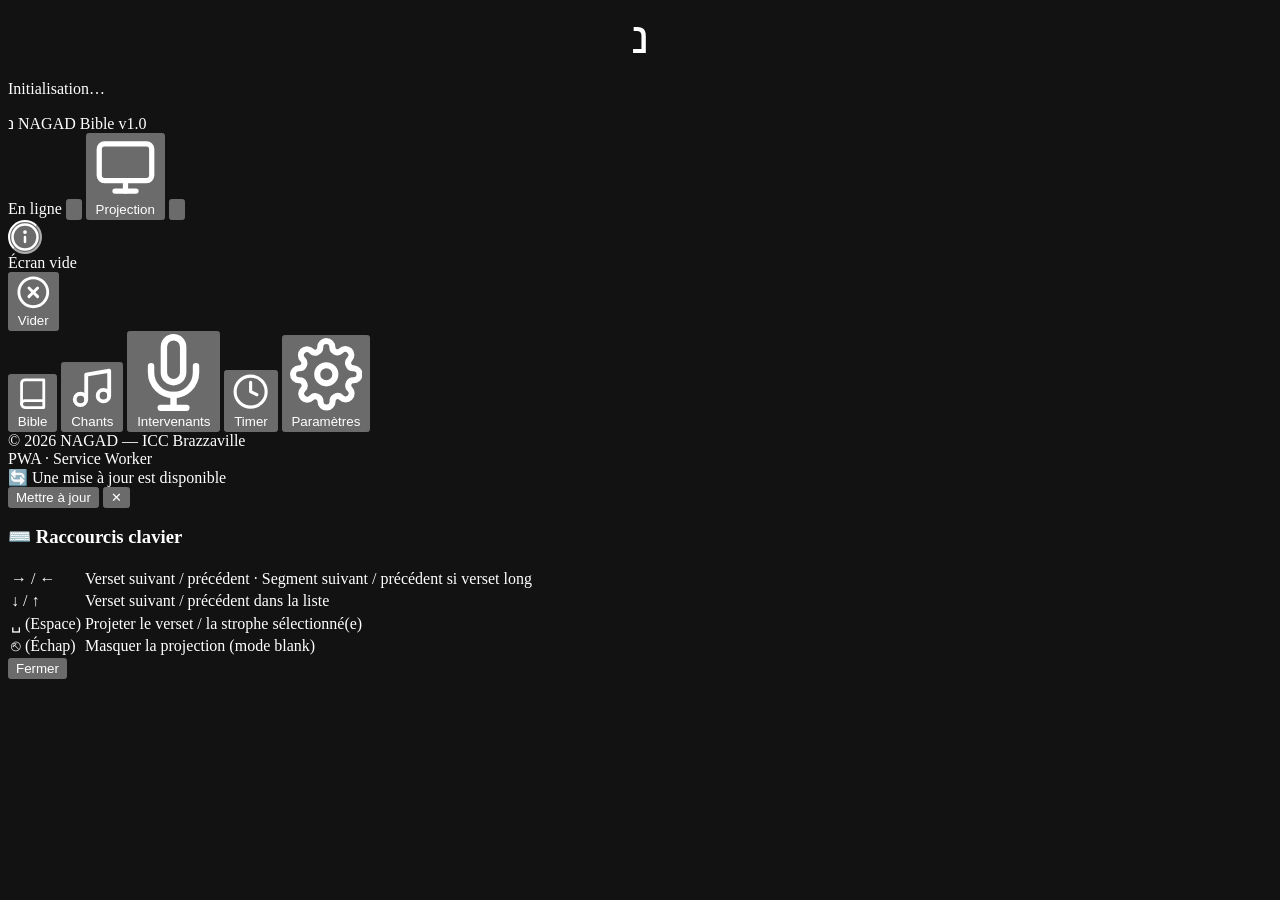
==== commit 1a951d09: "Add files via upload" ====
--- a/index.html
+++ b/index.html
@@ -1,4 +1,4 @@
-<!-- index.html -->
+<!-- index.html (version complète avec tiroirs améliorés) -->
 <!DOCTYPE html>
 <html lang="fr" dir="ltr">
 <head>
@@ -7,7 +7,7 @@
   ══════════════════════════════════════════════════ -->
   <meta charset="UTF-8">
   <meta name="viewport" content="width=device-width, initial-scale=1.0, viewport-fit=cover">
-  <meta name="description" content="Application PWA de projection biblique — Gestion des versets, chants et lower thirds. NTIC Makabandilou.">
+  <meta name="description" content="NAGAD Bible — Application PWA de projection biblique pour les cultes. Versets, chants, lower thirds. ICC Congo-Brazzaville.">
   <meta name="theme-color" content="#0a0e1a">
   <meta name="color-scheme" content="dark">
 
@@ -16,7 +16,7 @@
   ══════════════════════════════════════════════════ -->
   <link rel="manifest" href="./manifest.json">
 
-  <!-- Favicon multi-format — NTIC Makabandilou (pains & poissons) -->
+  <!-- Favicon multi-format — NAGAD — ICC Brazzaville (pains & poissons) -->
   <link rel="icon" type="image/x-icon"  href="./icons/favicon.ico">
   <link rel="icon" type="image/png" sizes="32x32"  href="./icons/favicon.ico">
   <link rel="icon" type="image/png" sizes="192x192" href="./icons/icon-192.png">
@@ -25,7 +25,7 @@
   <link rel="apple-touch-icon" href="./icons/icon-192.png">
   <meta name="apple-mobile-web-app-capable" content="yes">
   <meta name="apple-mobile-web-app-status-bar-style" content="black-translucent">
-  <meta name="apple-mobile-web-app-title" content="BibleProj">
+  <meta name="apple-mobile-web-app-title" content="NAGAD">
 
   <!-- Windows tiles -->
   <meta name="msapplication-TileColor" content="#0a0e1a">
@@ -35,8 +35,8 @@
        Open Graph (partage réseaux sociaux)
   ══════════════════════════════════════════════════ -->
   <meta property="og:type"        content="website">
-  <meta property="og:title"       content="NTIC Bible Projector">
-  <meta property="og:description" content="Application PWA de projection biblique — NTIC Makabandilou">
+  <meta property="og:title"       content="NAGAD Bible">
+  <meta property="og:description" content="NAGAD Bible — Application de projection biblique pour les cultes ICC Brazzaville.">
   <meta property="og:image"       content="./icons/icon-512.png">
 
   <!-- ══════════════════════════════════════════════════
@@ -50,9 +50,9 @@
   ══════════════════════════════════════════════════ -->
   <link rel="preconnect" href="https://fonts.googleapis.com">
   <link rel="preconnect" href="https://fonts.gstatic.com" crossorigin>
-  <link href="https://fonts.googleapis.com/css2?family=Syne:wght@700;800&family=DM+Sans:opsz,wght@9..40,400;9..40,500;9..40,600&display=swap" rel="stylesheet">
-
-  <title>NTIC Bible Projector</title>
+  <link href="https://fonts.googleapis.com/css2?family=Cinzel:wght@700;900&family=Poppins:wght@300;400;500;600;700&family=Noto+Serif+Hebrew:wdth,wght@62.5,400&display=swap" rel="stylesheet">
+
+  <title>NAGAD Bible</title>
 </head>
 
 <body>
@@ -62,11 +62,24 @@
        Masqué par app.js une fois l'app prête.
   ══════════════════════════════════════════════════ -->
   <div id="sw-loading-overlay" role="status" aria-live="polite" aria-label="Initialisation en cours">
-    <!-- Logo NTIC Makabandilou — pains & poissons -->
-    <img src="./icons/icon-192.png" alt="NTIC" class="header-logo" width="36" height="36">
-
-    <div class="sw-progress-bar" aria-hidden="true">
-      <div class="sw-progress-fill"></div>
+    <span class="header-logo-mark" style="font-size:48px; display:block; text-align:center;" aria-hidden="true">נ</span>
+    <div class="sw-loading-dots" aria-hidden="true">
+      <div class="dot"></div>
+      <div class="dot"></div>
+      <div class="dot"></div>
+      <div class="dot"></div>
+      <div class="dot"></div>
+      <div class="dot"></div>
+      <div class="dot"></div>
+      <div class="dot"></div>
+      <div class="dot"></div>
+      <div class="dot"></div>
+      <div class="dot"></div>
+      <div class="dot"></div>
+      <div class="dot"></div>
+      <div class="dot"></div>
+      <div class="dot"></div>
+      <div class="dot"></div>
     </div>
     <p class="sw-loading-text">Initialisation…</p>
   </div>
@@ -76,17 +89,13 @@
        HEADER — En-tête fixe
   ══════════════════════════════════════════════════ -->
   <header role="banner">
-    <!-- Groupe : logo + titre -->
     <div class="header-brand">
-      <img src="./icons/icon-192.png" alt="NTIC" class="header-logo" width="36" height="36">
-
-      <span class="header-title">NTIC Bible Projector</span>
+      <span class="header-logo-mark" aria-hidden="true">נ</span>
+      <span class="header-title">NAGAD Bible</span>
       <span class="header-version" aria-label="Version">v1.0</span>
     </div>
 
-    <!-- Groupe : indicateurs droite -->
     <div class="header-right">
-      <!-- Indicateur Online / Offline -->
       <span
         id="status-indicator"
         class="online"
@@ -95,114 +104,102 @@
         aria-label="Statut réseau : en ligne"
       >En ligne</span>
 
-      <!-- Bouton ouverture fenêtre de projection (US-05) -->
+      <!-- Bouton Favoris (ouvre la modale) -->
+      <button
+        id="btn-favorites"
+        class="btn btn-ghost btn-icon-only"
+        aria-label="Ouvrir les favoris"
+        title="Favoris (★)"
+      ><svg class="icon" viewBox="0 0 24 24" fill="none" stroke="currentColor" stroke-width="2" stroke-linecap="round" stroke-linejoin="round" aria-hidden="true"><polygon points="12 2 15.09 8.26 22 9.27 17 14.14 18.18 21.02 12 17.77 5.82 21.02 7 14.14 2 9.27 8.91 8.26 12 2"/></svg></button>
+
       <button
         id="btn-open-projection"
         class="btn btn-primary btn-sm"
-        aria-label="Ouvrir la fenêtre de projection 1920×1080"
+        aria-label="Ouvrir la fenêtre de projection"
         title="Ouvrir la fenêtre de projection (1920×1080)"
-        style="font-size:0.78rem; padding:0.3rem 0.75rem;"
-      >🖥 Projection</button>
-
-      <!-- US-40 : Bouton raccourcis clavier -->
+      ><svg class="icon" viewBox="0 0 24 24" fill="none" stroke="currentColor" stroke-width="2" stroke-linecap="round" stroke-linejoin="round" aria-hidden="true"><rect x="2" y="3" width="20" height="14" rx="2"/><line x1="8" y1="21" x2="16" y2="21"/><line x1="12" y1="17" x2="12" y2="21"/></svg> Projection</button>
+
       <button
         id="btn-shortcuts"
-        class="btn btn-ghost btn-sm"
+        class="btn btn-ghost btn-icon-only"
         aria-label="Raccourcis clavier"
-        title="Raccourcis clavier"
-      >
-        ❓ <span class="btn-label-text">Raccourcis</span>
-      </button>
-
-      <!-- Bouton Aperçu projection (Picture-in-Picture) — R#12 : label ajouté -->
+        title="Raccourcis clavier (F1)"
+      ><svg class="icon" viewBox="0 0 24 24" fill="none" stroke="currentColor" stroke-width="2" stroke-linecap="round" stroke-linejoin="round" aria-hidden="true"><rect x="2" y="6" width="20" height="12" rx="2"/><line x1="6" y1="10" x2="6" y2="10" stroke-width="3" stroke-linecap="round"/><line x1="10" y1="10" x2="10" y2="10" stroke-width="3" stroke-linecap="round"/><line x1="14" y1="10" x2="14" y2="10" stroke-width="3" stroke-linecap="round"/><line x1="18" y1="10" x2="18" y2="10" stroke-width="3" stroke-linecap="round"/><line x1="7" y1="14" x2="17" y2="14"/></svg></button>
+
       <button
-        id="btn-pip"
-        class="btn btn-ghost btn-sm"
-        title="Afficher/masquer l'aperçu de projection"
-        aria-label="Afficher ou masquer l'aperçu de projection"
-      >
-        📹 <span class="btn-label-text">Aperçu</span>
-      </button>
-
-      <!-- US-015 : Hamburger (mobile ≤ 768px) — R#12 : label ajouté -->
-      <button
-        id="btn-hamburger"
-        class="btn btn-ghost btn-sm hamburger-btn"
-        aria-label="Menu de navigation"
-        aria-expanded="false"
-        aria-controls="main-tabs"
-        title="Navigation"
-      >
-        <span id="hamburger-icon">☰</span> <span class="btn-label-text">Menu</span>
-      </button>
+        id="btn-about"
+        class="btn btn-ghost btn-icon-only"
+        title="À propos de NAGAD Bible"
+        aria-label="À propos"
+      ><svg class="icon" viewBox="0 0 24 24" fill="none" stroke="currentColor" stroke-width="2" stroke-linecap="round" stroke-linejoin="round" aria-hidden="true"><circle cx="12" cy="12" r="10"/><line x1="12" y1="16" x2="12" y2="12"/><line x1="12" y1="8" x2="12.01" y2="8" stroke-width="3"/></svg></button>
     </div>
   </header>
 
 
-  <!-- ══════════════════════════════════════════════════
-       NAV — Barre d'onglets principale
-       Les boutons utilisent data-tab pour le routing JS.
-       Pas de onclick inline — addEventListener dans app.js.
+
+  <!-- ══ BARRE STATUT LIVE — état du projecteur visible sur tous les panneaux ══════ -->
+  <div
+    id="live-status-bar"
+    class="live-status-bar live-status--blank"
+    role="status"
+    aria-live="polite"
+    aria-atomic="true"
+    aria-label="Statut de projection en direct"
+  >
+    <div class="live-status-left">
+      <span class="live-dot" aria-hidden="true"></span>
+      <span class="live-label" id="live-status-label">Écran vide</span>
+      <span class="live-content" id="live-status-content"></span>
+    </div>
+    <button
+      id="btn-live-clear"
+      class="btn btn-sm live-clear-btn"
+      aria-label="Effacer l'écran de projection (Échap)"
+      title="Effacer l'écran (Échap)"
+    ><svg class="icon" viewBox="0 0 24 24" fill="none" stroke="currentColor" stroke-width="2" stroke-linecap="round" stroke-linejoin="round" aria-hidden="true"><circle cx="12" cy="12" r="10"/><line x1="9" y1="9" x2="15" y2="15"/><line x1="15" y1="9" x2="9" y2="15"/></svg> Vider</button>
+  </div>
+
+  <!-- ══════════════════════════════════════════════════
+       NAV — Barre d'onglets principale (sans l'onglet Favoris)
   ══════════════════════════════════════════════════ -->
   <nav id="main-tabs" class="tabs" role="tablist" aria-label="Navigation principale">
 
-    <button
-      class="tab active"
-      role="tab"
-      aria-selected="true"
-      aria-controls="panel-bible"
-      id="tab-bible"
-      data-tab="bible"
-    >
-      <span class="tab-icon" aria-hidden="true">📖</span>
+    <button class="tab active" role="tab" aria-selected="true"
+            aria-controls="panel-bible" id="tab-bible" data-tab="bible">
+      <span class="tab-icon" aria-hidden="true"><svg viewBox="0 0 24 24" fill="none" stroke="currentColor" stroke-width="2" stroke-linecap="round" stroke-linejoin="round"><path d="M4 19.5A2.5 2.5 0 0 1 6.5 17H20"/><path d="M6.5 2H20v20H6.5A2.5 2.5 0 0 1 4 19.5v-15A2.5 2.5 0 0 1 6.5 2z"/></svg></span>
       <span class="tab-label">Bible</span>
     </button>
 
-    <button
-      class="tab"
-      role="tab"
-      aria-selected="false"
-      aria-controls="panel-favorites"
-      id="tab-favorites"
-      data-tab="favorites"
-    >
-      <span class="tab-icon" aria-hidden="true">⭐</span>
-      <span class="tab-label">Favoris</span>
-    </button>
-
-    <button
-      class="tab"
-      role="tab"
-      aria-selected="false"
-      aria-controls="panel-songs"
-      id="tab-songs"
-      data-tab="songs"
-    >
-      <span class="tab-icon" aria-hidden="true">🎵</span>
+    <!-- L'onglet Favoris a été retiré -->
+
+    <button class="tab" role="tab" aria-selected="false"
+            aria-controls="panel-songs" id="tab-songs" data-tab="songs">
+      <span class="tab-icon" aria-hidden="true"><svg viewBox="0 0 24 24" fill="none" stroke="currentColor" stroke-width="2" stroke-linecap="round" stroke-linejoin="round"><path d="M9 18V5l12-2v13"/><circle cx="6" cy="18" r="3"/><circle cx="18" cy="16" r="3"/></svg></span>
       <span class="tab-label">Chants</span>
     </button>
 
-    <button
-      class="tab"
-      role="tab"
-      aria-selected="false"
-      aria-controls="panel-lower-third"
-      id="tab-lower-third"
-      data-tab="lower-third"
-    >
-      <span class="tab-icon" aria-hidden="true">🎙</span>
-      <span class="tab-label">Lower Third</span>
+    <button class="tab" role="tab" aria-selected="false"
+            aria-controls="panel-lower-third" id="tab-lower-third" data-tab="lower-third">
+      <span class="tab-icon" aria-hidden="true"><svg viewBox="0 0 24 24" fill="none" stroke="currentColor" stroke-width="2" stroke-linecap="round" stroke-linejoin="round"><path d="M12 1a3 3 0 0 0-3 3v8a3 3 0 0 0 6 0V4a3 3 0 0 0-3-3z"/><path d="M19 10v2a7 7 0 0 1-14 0v-2"/><line x1="12" y1="19" x2="12" y2="23"/><line x1="8" y1="23" x2="16" y2="23"/></svg></span>
+      <span class="tab-label">Intervenants</span>
     </button>
 
-    <button
-      class="tab"
-      role="tab"
-      aria-selected="false"
-      aria-controls="panel-settings"
-      id="tab-settings"
-      data-tab="settings"
-    >
-      <span class="tab-icon" aria-hidden="true">⚙️</span>
+    <!-- Timer -->
+    <button class="tab tab--secondary" role="tab" aria-selected="false"
+            aria-controls="panel-timer" id="tab-timer" data-tab="timer">
+      <span class="tab-icon" aria-hidden="true">
+        <svg viewBox="0 0 24 24" fill="none" stroke="currentColor"
+             stroke-width="2" stroke-linecap="round" stroke-linejoin="round">
+          <circle cx="12" cy="12" r="10"/>
+          <polyline points="12 6 12 12 16 14"/>
+        </svg>
+      </span>
+      <span class="tab-label">Timer</span>
+    </button>
+
+    <button class="tab tab--secondary" role="tab" aria-selected="false"
+            aria-controls="panel-settings" id="tab-settings" data-tab="settings">
+      <span class="tab-icon" aria-hidden="true"><svg viewBox="0 0 24 24" fill="none" stroke="currentColor" stroke-width="2" stroke-linecap="round" stroke-linejoin="round"><circle cx="12" cy="12" r="3"/><path d="M19.4 15a1.65 1.65 0 0 0 .33 1.82l.06.06a2 2 0 0 1-2.83 2.83l-.06-.06a1.65 1.65 0 0 0-1.82-.33 1.65 1.65 0 0 0-1 1.51V21a2 2 0 0 1-4 0v-.09A1.65 1.65 0 0 0 9 19.4a1.65 1.65 0 0 0-1.82.33l-.06.06a2 2 0 0 1-2.83-2.83l.06-.06A1.65 1.65 0 0 0 4.68 15a1.65 1.65 0 0 0-1.51-1H3a2 2 0 0 1 0-4h.09A1.65 1.65 0 0 0 4.6 9a1.65 1.65 0 0 0-.33-1.82l-.06-.06a2 2 0 0 1 2.83-2.83l.06.06A1.65 1.65 0 0 0 9 4.68a1.65 1.65 0 0 0 1-1.51V3a2 2 0 0 1 4 0v.09a1.65 1.65 0 0 0 1 1.51 1.65 1.65 0 0 0 1.82-.33l.06-.06a2 2 0 0 1 2.83 2.83l-.06.06A1.65 1.65 0 0 0 19.4 9a1.65 1.65 0 0 0 1.51 1H21a2 2 0 0 1 0 4h-.09a1.65 1.65 0 0 0-1.51 1z"/></svg></span>
       <span class="tab-label">Paramètres</span>
     </button>
 
@@ -211,7 +208,6 @@
 
   <!-- ══════════════════════════════════════════════════
        MAIN — Zone de contenu dynamique
-       Rempli par app.js selon l'onglet actif.
   ══════════════════════════════════════════════════ -->
   <main id="app" role="main" aria-label="Contenu principal">
     <!-- app.js injecte ici le panneau de l'onglet actif -->
@@ -223,7 +219,7 @@
   ══════════════════════════════════════════════════ -->
   <footer role="contentinfo">
     <div class="footer-left">
-      <span>© 2025 NTIC Makabandilou</span>
+      <span>© 2026 NAGAD — ICC Brazzaville</span>
     </div>
     <div class="footer-right" id="footer-version" aria-label="Informations techniques">
       PWA · Service Worker
@@ -233,45 +229,24 @@
 
   <!-- ══════════════════════════════════════════════════
        TOAST — Notification de mise à jour PWA
-       Affiché par app.js quand un nouveau SW attend.
-  ══════════════════════════════════════════════════ -->
-  <div
-    id="update-toast"
-    class="hidden"
-    role="alert"
-    aria-live="assertive"
-    aria-atomic="true"
-  >
-    <span class="toast-text">
-      🔄 Une mise à jour est disponible
-    </span>
+  ══════════════════════════════════════════════════ -->
+  <div id="update-toast" class="hidden" role="alert" aria-live="assertive" aria-atomic="true">
+    <span class="toast-text">🔄 Une mise à jour est disponible</span>
     <div class="toast-actions">
       <button class="btn btn-primary btn-sm" id="btn-update-now">Mettre à jour</button>
       <button class="btn btn-ghost btn-sm" id="btn-update-dismiss" aria-label="Ignorer la mise à jour">✕</button>
     </div>
   </div>
 
-
-  <!-- ══════════════════════════════════════════════════
-       PICTURE-IN-PICTURE PREVIEW (miroir de projection)
-  ══════════════════════════════════════════════════ -->
-  <div id="pip-preview" class="pip-hidden">
-    <div class="pip-header" aria-label="Déplacer l'aperçu">
-      <span class="pip-title">🎥 Aperçu projection</span>
-      <button id="pip-close" class="pip-close" aria-label="Fermer l'aperçu">×</button>
-    </div>
-    <div id="pip-content" class="pip-content"></div>
-  </div>
-
   <!-- ══════════════════════════════════════════════════
        US-40 : MODALE DES RACCOURCIS CLAVIER
   ══════════════════════════════════════════════════ -->
-  <div id="shortcuts-modal" class="shortcuts-modal" aria-hidden="true" role="dialog">
+  <div id="shortcuts-modal" class="shortcuts-modal" aria-hidden="true" role="dialog" aria-modal="true" aria-label="Raccourcis clavier">
     <div class="modal-card">
       <h3>⌨️ Raccourcis clavier</h3>
       <table>
-        <tr><td>→ / ←</td><td>Verset suivant / précédent (Bible)<br>Strophe suivante / précédente (Chants)</td></tr>
-        <tr><td>↑ / ↓</td><td>Segment suivant / précédent (Bible, versets longs)</td></tr>
+        <tr><td>→ / ←</td><td>Verset suivant / précédent · Segment suivant / précédent si verset long</td></tr>
+        <tr><td>↓ / ↑</td><td>Verset suivant / précédent dans la liste</td></tr>
         <tr><td>␣ (Espace)</td><td>Projeter le verset / la strophe sélectionné(e)</td></tr>
         <tr><td>⎋ (Échap)</td><td>Masquer la projection (mode blank)</td></tr>
       </table>
@@ -280,26 +255,308 @@
   </div>
 
   <!-- ══════════════════════════════════════════════════
-       SCRIPTS — Ordre de chargement strict US-R11 Sprint R3
-       ⚠️ bibleNavigation.js et bibleProjection.js DOIVENT
-       précéder TOUS les panels (fonctions cross-panels).
+       MODALE À PROPOS — NAGAD Bible (MODIFIÉE)
+  ══════════════════════════════════════════════════ -->
+  <div id="about-modal" aria-hidden="true" role="dialog" aria-labelledby="about-title" aria-modal="true">
+    <div class="about-card">
+      <button class="about-close" aria-label="Fermer"><svg class="icon" viewBox="0 0 24 24" fill="none" stroke="currentColor" stroke-width="2.5" stroke-linecap="round" stroke-linejoin="round" aria-hidden="true"><line x1="18" y1="6" x2="6" y2="18"/><line x1="6" y1="6" x2="18" y2="18"/></svg></button>
+
+      <h2 id="about-title">
+        <img src="./icons/notification-icon-96.png" alt="NAGAD Bible" style="height:32px; width:32px; vertical-align:middle; margin-right:8px; border-radius:4px;">
+        NAGAD Bible
+      </h2>
+      <div class="about-verse">
+        <em>"Rendre Christ plus proche."</em>
+        <cite>— Devise NAGAD · 1 Pierre 4:10</cite>
+      </div>
+
+      <p style="font-size:0.88rem; color:var(--text-muted); line-height:1.6; margin-bottom:0.8rem;">
+        Application de projection biblique gratuite pour les cultes. Projet NAGAD — ICC Brazzaville.
+        Pilotez l'affichage en temps réel sur un projecteur depuis n'importe quel
+        appareil sur le réseau local — smartphone, tablette ou PC.
+        <br><strong style="color:var(--success);">Aucune connexion Internet requise.</strong>
+      </p>
+
+      <ul class="about-feature-list">
+        <li>Projection plein écran des versets (<code>/projection-bible</code>)</li>
+        <li>Lower Third compatible OBS/VMix (<code>/projection-lt-verset</code>)</li>
+        <li>Gestion des chants avec paroles et traduction</li>
+        <li>Plus de 30 versions simultanées (FR, EN, Lingala, Kituba…)</li>
+        <li>Modes bilingue et explicatif pour une double projection</li>
+        <li>Mode diapositive plein écran avec taille de police adaptative</li>
+        <li>Fonctionne hors ligne (PWA — Progressive Web App)</li>
+      </ul>
+
+      <div class="about-contact">
+        <strong>Développeur :</strong> @PetitCHRIST · NAGAD Team<br>
+        <strong>Nom :</strong> MOMBONDO Oscar Junior Splendide<br>
+        <strong>Projet :</strong> NAGAD Bible · ICC Congo-Brazzaville<br>
+        <strong>Email :</strong> mombondooscar@gmail.com<br>
+        <strong>Tél :</strong> +242 068 644 632
+      </div>
+
+      <div class="about-footer-verse">
+        "Betsaleel, Oholiab, et tous les hommes habiles, en qui l'Éternel avait mis de la sagesse
+        et de l'intelligence pour savoir et pour faire, exécutèrent les ouvrages destinés au service
+        du sanctuaire, selon tout ce que l'Éternel avait ordonné."
+        <br><strong>— Exode 38:1</strong>
+      </div>
+    </div>
+  </div>
+
+  <!-- ══════════════════════════════════════════════════
+       NOUVELLE MODALE FAVORIS
+  ══════════════════════════════════════════════════ -->
+  <div id="favorites-modal" class="favorites-modal" aria-hidden="true" role="dialog" aria-modal="true" aria-label="Favoris">
+    <div class="favorites-modal-card">
+      <div class="favorites-modal-header">
+        <h2>⭐ Favoris</h2>
+        <button class="favorites-modal-close" id="favorites-modal-close" aria-label="Fermer les favoris">✕</button>
+      </div>
+      <div class="favorites-modal-body">
+        <!-- Contenu repris de l'ancien panneau favoris -->
+        <div class="favorites-toolbar">
+          <input type="search" id="fav-search" class="fav-search-input"
+                 placeholder="🔍 Rechercher…" aria-label="Rechercher dans les favoris">
+          <div class="favorites-toolbar-right">
+            <select id="fav-label-filter" class="fav-label-select" aria-label="Filtrer par étiquette">
+              <option value="">🏷️ Toutes</option>
+            </select>
+            <button class="btn btn-sm btn-ghost" id="btn-fav-export" aria-label="Exporter les favoris JSON">
+              ⬇️ JSON
+            </button>
+          </div>
+        </div>
+        <div id="fav-list" class="fav-list" aria-live="polite">
+          <!-- Rempli dynamiquement -->
+        </div>
+      </div>
+      <div class="favorites-modal-footer">
+        <button class="btn btn-primary btn-sm" id="btn-fav-project-selected">▶ Projeter</button>
+        <button class="btn btn-ghost btn-sm" id="favorites-modal-cancel">Fermer</button>
+      </div>
+    </div>
+  </div>
+
+  <!-- ══════════════════════════════════════════════════
+       TIROIRS LATÉRAUX (DRAWERS) — version améliorée
+  ══════════════════════════════════════════════════ -->
+
+  <!-- Tiroir Gestion des Bibles -->
+  <div id="drawer-bibles" class="drawer" aria-hidden="true" role="dialog" aria-modal="true" aria-label="Gestion des Bibles">
+    <div class="drawer-overlay" data-drawer-close></div>
+    <div class="drawer-content">
+      <div class="drawer-header">
+        <h2>📚 Gestion des Bibles</h2>
+        <button class="drawer-close" data-drawer-close aria-label="Fermer">✕</button>
+      </div>
+      <div class="drawer-body">
+        <!-- Contenu déplacé de la section Import de Bible -->
+        <div class="settings-section">
+          <p class="settings-hint">Format JSON : <code>{ "Livre": { "1": { "1": "texte…" } } }</code></p>
+
+          <label class="field-label" for="drawer-bible-file-inp">Fichier JSON (.json)</label>
+          <input type="file" id="drawer-bible-file-inp" accept=".json" class="field-file">
+          <div id="drawer-bible-import-msg" aria-live="polite" style="margin-top:6px;font-size:0.85rem;"></div>
+
+          <div style="margin-top:16px; border-top:1px solid var(--border); padding-top:14px;">
+            <label class="field-label" for="drawer-bible-folder-inp">📂 Dossier de Bibles (sélectionnez le dossier)</label>
+            <input type="file" id="drawer-bible-folder-inp" accept=".json" multiple webkitdirectory class="field-file">
+            <progress id="drawer-bible-folder-progress" max="100" value="0"
+                      style="display:none; width:100%; height:6px; accent-color:var(--primary); margin-top:6px;"></progress>
+            <div id="drawer-bible-folder-msg" aria-live="polite" style="margin-top:6px; font-size:0.85rem;"></div>
+            <div style="font-size:0.72rem; color:var(--text-muted); margin-top:4px;">
+              Sélectionnez le dossier contenant vos fichiers <code>.json</code>. Tous les fichiers JSON du dossier seront importés.
+            </div>
+          </div>
+
+          <!-- Synchronisation depuis le serveur -->
+          <div style="margin-top:16px; border-top:1px solid var(--border); padding-top:14px;">
+            <div style="display:flex; flex-wrap:wrap; align-items:center; gap:10px;">
+              <button class="btn btn-primary" id="drawer-btn-sync-bibles-from-server">
+                🔄 Synchroniser toutes les Bibles depuis le serveur
+              </button>
+              <span style="font-size:0.78rem; color:var(--text-muted);">
+                Télécharge et met à jour toutes les Bibles disponibles sur le serveur.
+              </span>
+            </div>
+            <div id="drawer-bible-sync-progress-container" style="display:none; margin-top:10px;">
+              <progress id="drawer-bible-sync-progress" max="100" value="0"
+                        style="width:100%; height:6px; accent-color:var(--primary);"></progress>
+              <div id="drawer-bible-sync-status" style="margin-top:4px; font-size:0.85rem; color:var(--text-muted);">
+                Synchronisation en cours...
+              </div>
+            </div>
+            <div id="drawer-bible-sync-result" style="margin-top:6px; font-size:0.85rem;"></div>
+          </div>
+
+          <!-- Liste des Bibles -->
+          <div class="bible-list" id="drawer-bible-list" style="margin-top:12px;"></div>
+        </div>
+      </div>
+    </div>
+  </div>
+
+  <!-- Tiroir Réseau et Sauvegarde -->
+  <div id="drawer-network" class="drawer" aria-hidden="true" role="dialog" aria-modal="true" aria-label="Réseau et sauvegarde">
+    <div class="drawer-overlay" data-drawer-close></div>
+    <div class="drawer-content">
+      <div class="drawer-header">
+        <h2>🌐 Réseau &amp; Sauvegarde</h2>
+        <button class="drawer-close" data-drawer-close aria-label="Fermer">✕</button>
+      </div>
+      <div class="drawer-body">
+        <!-- Mode réseau -->
+        <div class="settings-section">
+          <h3 class="settings-section-title" style="margin-top:0;">🌐 Mode réseau</h3>
+          <p class="settings-hint">
+            Le mode serveur est activé automatiquement lorsque le serveur central est détecté.
+            Toutes les données sont synchronisées avec le serveur.
+          </p>
+          <div style="display:flex; align-items:center; gap:12px; margin:12px 0;">
+            <span class="field-label" style="margin:0;">Statut</span>
+            <span id="drawer-server-mode-status-badge" style="font-weight:bold; padding:4px 12px; border-radius:12px; background:var(--bg-input);">
+              ${App.settings?.serverMode ? '🟢 Connecté au serveur' : '🔴 Mode local (hors ligne)'}
+            </span>
+            <span style="font-size:0.8rem; color:var(--text-muted);">(détection automatique)</span>
+          </div>
+          <div style="margin-top:10px;">
+            <label class="field-label" for="drawer-server-url-input">Adresse du serveur (lecture seule)</label>
+            <input type="url" id="drawer-server-url-input" class="field-input" value="${esc(App.settings?.serverUrl || 'http://localhost:8080')}"
+                   placeholder="http://localhost:8080" style="flex:1;" readonly>
+          </div>
+          <div id="drawer-server-connection-status" style="margin-top:6px; font-size:0.8rem; color:var(--text-muted);">
+            ${App.settings?.serverMode ? '✅ Connecté' : '⏳ En attente de connexion...'}
+          </div>
+        </div>
+
+        <!-- Relais réseau -->
+        <div class="settings-section" id="drawer-section-relay">
+          <h3 class="settings-section-title">📡 Relais réseau (projection)</h3>
+          <p class="settings-hint">
+            Synchronise les projecteurs entre appareils différents (PC, téléphone, tablette) et avec OBS Studio.
+            Nécessite le serveur local <code>server.py</code> (lancez <code>start.bat</code> ou <code>start.sh</code>).
+          </p>
+
+          <div style="display:flex; align-items:center; gap:12px; margin:12px 0;">
+            <label class="field-label" for="drawer-relay-toggle" style="margin:0; flex:1; cursor:pointer;">
+              Activer le relais réseau
+            </label>
+            <label class="toggle-switch" aria-label="Relais réseau actif/inactif">
+              <input type="checkbox" id="drawer-relay-toggle" role="switch" ${App.settings?.relayEnabled !== false ? 'checked' : ''}>
+              <span class="toggle-slider"></span>
+            </label>
+            <span id="drawer-relay-status-badge" style="font-size:0.78rem; font-weight:600; min-width:120px;">—</span>
+          </div>
+
+          <div id="drawer-relay-server-info" style="
+            margin-top:10px; padding:12px 14px;
+            background:var(--bg-card-hover); border-radius:var(--radius-sm);
+            font-size:0.8rem; color:var(--text-muted); line-height:1.7;
+            border:1px solid var(--border-mid);">
+            <div>
+              <strong style="color:var(--text);">Adresse locale :</strong>
+              <code id="drawer-relay-server-ip" style="background:var(--bg-input); padding:1px 6px; border-radius:3px;">
+                localhost
+              </code>
+            </div>
+            <div style="margin-top:6px;">
+              <strong style="color:var(--text);">OBS Browser Source :</strong>
+            </div>
+            <div style="margin-top:2px;">
+              <code id="drawer-relay-obs-url" style="
+                display:block; background:var(--bg-input);
+                padding:4px 8px; border-radius:3px; word-break:break-all;">
+                http://localhost:8080/projection-bible.html
+              </code>
+            </div>
+            <div style="margin-top:8px; font-size:0.72rem;">
+              Remplacez <code>localhost</code> par l'IP ci-dessus pour un accès depuis un autre appareil du réseau.
+            </div>
+          </div>
+
+          <div id="drawer-relay-obs-guide" style="margin-top:10px; font-size:0.78rem; color:var(--text-muted);">
+            <details>
+              <summary style="cursor:pointer; color:var(--primary); font-weight:600;">
+                📺 Guide OBS Studio
+              </summary>
+              <ol style="margin:8px 0 0 16px; line-height:1.8;">
+                <li>Lancer le serveur (double-clic sur <code>start.bat</code>)</li>
+                <li>Ouvrir OBS Studio</li>
+                <li>Ajouter une <strong>Source Navigateur</strong></li>
+                <li>URL : <code>http://localhost:8080/projection-bible.html</code></li>
+                <li>Dimensions : <strong>1920 × 1080</strong></li>
+                <li>Répéter pour <code>projection-chant.html</code>, <code>projection-lt-verset.html</code>, etc.</li>
+              </ol>
+            </details>
+          </div>
+        </div>
+
+        <!-- Sauvegarde et restauration -->
+        <div class="settings-section">
+          <h3 class="settings-section-title">⚙️ Sauvegarde et restauration</h3>
+          <div style="display:flex; flex-wrap:wrap; gap:10px; margin-bottom:10px;">
+            <button class="btn btn-primary" id="drawer-btn-export-all">📤 Exporter tout</button>
+            <button class="btn btn-ghost" id="drawer-btn-import-all">📥 Importer</button>
+            <input type="file" id="drawer-import-all-file" accept=".json" style="display:none;">
+            <button class="btn btn-ghost" id="drawer-btn-export-logs">📄 Exporter les logs</button>
+          </div>
+          <div style="font-size:0.78rem; color:var(--text-muted);">
+            L'export complet inclut : Bibles, Chants, Personnes, Favoris, Paramètres, Timers.<br>
+            Les logs sont exclus (bouton séparé).
+          </div>
+          <div id="drawer-config-status" aria-live="polite" style="margin-top:8px;font-size:0.85rem;"></div>
+        </div>
+      </div>
+    </div>
+  </div>
+
+  <!-- ══════════════════════════════════════════════════
+       SCRIPTS — Ordre de chargement strict
   ══════════════════════════════════════════════════ -->
   <script src="./db.js"></script>
   <script src="./constants.js"></script>
   <script src="./store.js"></script>
-  <script src="./utils/dom.js"></script>
-  <script src="./utils/bibleHelpers.js"></script>
-  <script src="./utils/songHelpers.js"></script>
-  <script src="./utils/bibleNavigation.js"></script>
-  <script src="./utils/bibleProjection.js"></script>
-  <script src="./panels/bibleSearch.js"></script>
-  <script src="./panels/bibleDual.js"></script>
-  <script src="./panels/biblePanel.js"></script>
-  <script src="./panels/songsPanel.js"></script>
-  <script src="./panels/favoritesPanel.js"></script>
-  <script src="./panels/lowerThirdPanel.js"></script>
-  <script src="./panels/settingsBinders.js"></script>
-  <script src="./panels/settingsPanel.js"></script>
+  <script src="./scripts/utils/dom.js"></script>
+  <script src="./scripts/utils/dataService.js"></script>
+  <script src="./scripts/utils/bibleHelpers.js"></script>
+  <script src="./scripts/utils/songHelpers.js"></script>
+  <script src="./scripts/utils/bibleNavigation.js"></script>
+  <script src="./scripts/utils/bibleProjection.js"></script>
+  <script src="./scripts/utils/timerManager.js"></script>
+  <!-- Modules Timer -->
+  <script src="./scripts/panels/timer/timerList.js"></script>
+  <script src="./scripts/panels/timer/timerForm.js"></script>
+  <script src="./scripts/panels/timer/timerControls.js"></script>
+  <script src="./scripts/panels/timerPanel.js"></script>
+  <!-- Panels Bible (refactorisés) -->
+  <script src="./scripts/panels/bible/bibleDisplayModes.js"></script>
+  <script src="./scripts/panels/bible/bibleSearch.js"></script>
+  <script src="./scripts/panels/bible/bibleStagingPanel.js"></script>
+  <script src="./scripts/panels/bible/bibleVersionPicker.js"></script>
+  <script src="./scripts/panels/bible/bibleCommonEvents.js"></script>
+  <script src="./scripts/panels/bible/biblePanel.js"></script>
+  <!-- Panels Songs -->
+  <script src="./scripts/panels/songs/songsList.js"></script>
+  <script src="./scripts/panels/songs/songsEditor.js"></script>
+  <script src="./scripts/panels/songs/songsPanel.js"></script>
+  <!-- Panels Favorites (remplacé par la modale) -->
+  <!-- Le fichier favoritesPanel.js n'est plus chargé -->
+  <!-- <script src="./scripts/panels/favoritesPanel.js"></script> -->
+  <script src="./scripts/panels/favoritesModal.js"></script>
+  <!-- Lower Third -->
+  <script src="./scripts/panels/lowerthird/ltPreview.js"></script>
+  <script src="./scripts/panels/lowerthird/ltVerses.js"></script>
+  <script src="./scripts/panels/lowerthird/ltPersons.js"></script>
+  <script src="./scripts/panels/lowerThirdPanel.js"></script>
+  <!-- Panels Settings -->
+  <script src="./scripts/panels/settings/settingsImport.js"></script>
+  <script src="./scripts/panels/settings/settingsSong.js"></script>
+  <script src="./scripts/panels/settings/settingsLT.js"></script>
+  <script src="./scripts/panels/settings/settingsSlide.js"></script>
+  <script src="./scripts/panels/settings/settingsDual.js"></script>
+  <script src="./scripts/panels/settings/settingsConfigIO.js"></script>
+  <script src="./scripts/panels/settingsPanel.js"></script>
   <script src="./app.js"></script>
 
 </body>
--- a/style.css
+++ b/style.css
@@ -1,15 +1,20 @@
+/* style.css (version complète avec styles améliorés des tiroirs) */
 /* ============================================================
-   NTIC BIBLE PROJECTOR — style.css
+   NAGAD BIBLE — style.css
    US-R10 — Sprint R3 : fichier racine — imports uniquement
    Ajouts audit ergonomique (M1, M2, M3, M4, M5, M6, T1, T2, T3, PC2, PC3)
    + US-52 Thème Tourpac clair
    + Correction thème clair pour header, tabs, footer
+   + Animations UI (Sprint R7)
+   + UX : contraste amélioré pour les états actifs en thème Tourpac
+   + Styles pour la modale Favoris et les tiroirs latéraux améliorés
    ============================================================ */
 
 @import './styles/base.css';
 @import './styles/components.css';
 @import './styles/panels.css';
 @import './styles/responsive.css';
+@import './styles/animations.css';
 
 /* ═══════════════════════════════════════════════════════════
    AMÉLIORATIONS AUDIT ERGONOMIQUE (Demande #4)
@@ -31,7 +36,7 @@
   min-height: 56px;
 }
 .tab .tab-label {
-  display: inline-block !important;  /* toujours visible */
+  display: inline-block !important;
 }
 @media (max-width: 380px) {
   .tab .tab-label {
@@ -69,18 +74,19 @@
 @media (min-width: 480px) and (max-width: 768px) {
   body {
     display: grid;
-    grid-template-columns: auto 1fr;
-    grid-template-rows: auto 1fr auto;
-  }
-  header {
-    grid-column: 1 / -1;
-  }
+    grid-template-columns: 72px 1fr;
+    grid-template-rows: auto var(--live-bar-h) 1fr;
+  }
+  header           { grid-column: 1 / -1; grid-row: 1; }
+  #live-status-bar { grid-column: 1 / -1; grid-row: 2; }
+  #main-tabs.tabs  { grid-column: 1;       grid-row: 3; }
+  #app             { grid-column: 2;       grid-row: 3; }
   #main-tabs.tabs {
     position: sticky;
-    top: var(--header-h);
+    top: calc(var(--header-h) + var(--live-bar-h));
     left: 0;
     width: 72px;
-    height: calc(100dvh - var(--header-h) - var(--footer-h));
+    height: calc(100dvh - var(--header-h) - var(--live-bar-h) - var(--footer-h));
     flex-direction: column;
     background: var(--bg-card);
     border-right: 1px solid var(--border);
@@ -103,7 +109,6 @@
   footer {
     grid-column: 1 / -1;
   }
-  /* Ajustement du hamburger : on le cache */
   .hamburger-btn {
     display: none !important;
   }
@@ -160,41 +165,41 @@
    THÈME CLAIR TOURPAC (actif quand data-theme="tourpac")
    ============================================================ */
 [data-theme="tourpac"] {
-  --bg:          #f8f9fa;    /* Fond blanc-gris neutre */
-  --bg-card:     #ffffff;    /* Cartes blanches */
-  --text:        #1a1a2e;    /* Texte très foncé (lisibilité sur blanc) */
+  --bg:          #eef0f4;
+  --bg-card:     #f5f6f8;
+  --text:        #1a1a2e;
   --text-muted:  #6b7280;
   --text-dim:    #9ca3af;
-  --primary:     #009A44;    /* Vert Congo */
+  --primary:     #009A44;
   --primary-hover: #007a36;
-  --accent:      #CE1126;    /* Rouge Congo */
+  --accent:      #CE1126;
   --accent-hover: #b00e1f;
   --accent-glow:  rgba(206, 17, 38, 0.25);
   --danger:      #CE1126;
-  --warning:     #FBDE4A;    /* Jaune Congo */
+  --warning:     #FBDE4A;
   --success:     #009A44;
-  --border:      rgba(0, 0, 0, 0.10);
-  --border-mid:  rgba(0, 0, 0, 0.18);
-  --bg-card-hover: #f0f2f5;
-  --bg-input:    #f3f4f6;
+  --border:      rgba(0, 0, 0, 0.12);
+  --border-mid:  rgba(0, 0, 0, 0.22);
+  --bg-card-hover: #e8eaef;
+  --bg-input:    #e9ebef;
   color-scheme:  light;
 }
 
 /* Overrides spécifiques pour les éléments avec fond RGBA fixe (base.css) */
 [data-theme="tourpac"] header {
-  background: rgba(248, 249, 250, 0.92);
+  background: rgba(238, 240, 244, 0.94);
   backdrop-filter: blur(12px);
   border-bottom-color: var(--border);
 }
 
 [data-theme="tourpac"] .tabs {
-  background: rgba(248, 249, 250, 0.95);
+  background: rgba(238, 240, 244, 0.97);
   backdrop-filter: blur(8px);
   border-bottom-color: var(--border);
 }
 
 [data-theme="tourpac"] footer {
-  background: rgba(248, 249, 250, 0.95);
+  background: rgba(238, 240, 244, 0.97);
   border-top-color: var(--border);
 }
 
@@ -233,7 +238,6 @@
   color: var(--text);
 }
 
-/* Aperçu PIP en thème clair */
 [data-theme="tourpac"] #pip-preview {
   background: #ffffff;
   border-color: var(--border-mid);
@@ -245,4 +249,522 @@
 }
 [data-theme="tourpac"] .pip-content {
   color: var(--text);
+}
+
+/* --- Contraste amélioré pour les états actifs en thème Tourpac --- */
+[data-theme="tourpac"] .verse-card.selected-verse,
+[data-theme="tourpac"] .seg-cell.active,
+[data-theme="tourpac"] .strophe-card.active {
+  background: rgba(0, 154, 68, 0.08);
+  border-left: 3px solid var(--primary);
+}
+[data-theme="tourpac"] .seg-cell.active {
+  border-color: var(--primary);
+}
+[data-theme="tourpac"] .strophe-card.active {
+  border-color: var(--primary);
+}
+
+/* ============================================================
+   NOUVEAUX COMPOSANTS UI — Version picker + Segmented control
+   Sprint US-R20 : modernisation interface Bible
+   ============================================================ */
+
+/* ── Version picker custom ─────────────────────────────────── */
+.bible-version-picker {
+  position: relative;
+  flex-shrink: 0;
+}
+
+.bible-version-btn {
+  display: inline-flex;
+  align-items: center;
+  gap: 6px;
+  padding: 7px 11px;
+  background: var(--bg-card);
+  border: 1px solid var(--border-mid);
+  border-radius: var(--radius-xs);
+  color: var(--text);
+  cursor: pointer;
+  font-family: var(--font-ui);
+  font-size: 0.83rem;
+  font-weight: 600;
+  white-space: nowrap;
+  max-width: 170px;
+  transition: all var(--t-fast);
+}
+.bible-version-btn:hover {
+  background: var(--bg-card-hover);
+  border-color: var(--primary);
+}
+.version-picker-label {
+  overflow: hidden;
+  text-overflow: ellipsis;
+  max-width: 120px;
+}
+.version-picker-arrow {
+  font-size: 0.7rem;
+  color: var(--text-muted);
+  transition: transform var(--t-fast);
+  flex-shrink: 0;
+}
+.bible-version-btn[aria-expanded="true"] .version-picker-arrow {
+  transform: rotate(180deg);
+}
+.bible-version-badge {
+  display: inline-block;
+  background: var(--primary-light);
+  color: var(--primary);
+  font-size: 0.65rem;
+  font-weight: 700;
+  padding: 1px 5px;
+  border-radius: 10px;
+  flex-shrink: 0;
+}
+
+.bible-version-dropdown {
+  position: absolute;
+  top: calc(100% + 5px);
+  left: 0;
+  z-index: 300;
+  background: var(--bg-card);
+  border: 1px solid var(--border-mid);
+  border-radius: var(--radius-sm);
+  box-shadow: 0 8px 32px rgba(0,0,0,0.35);
+  min-width: 200px;
+  max-width: 280px;
+  max-height: 300px;
+  overflow-y: auto;
+  padding: 6px;
+  display: none;
+  animation: picker-in 0.12s ease-out;
+}
+@keyframes picker-in {
+  from { opacity: 0; transform: translateY(-6px); }
+  to   { opacity: 1; transform: translateY(0); }
+}
+.bible-version-dropdown.open { display: block; }
+
+.bible-version-option {
+  display: flex;
+  align-items: center;
+  gap: 8px;
+  padding: 9px 10px;
+  border-radius: var(--radius-xs);
+  cursor: pointer;
+  font-size: 0.82rem;
+  color: var(--text);
+  transition: background var(--t-fast);
+  min-height: 38px;
+  position: relative;
+}
+.bible-version-option:hover   { background: var(--bg-card-hover); }
+.bible-version-option.active  {
+  background: rgba(35,71,209,0.12);
+  color: var(--primary);
+  font-weight: 600;
+}
+.version-check {
+  margin-left: auto;
+  font-size: 0.85rem;
+  color: var(--primary);
+}
+
+/* ── Segmented control (mode + search toggle) ──────────────── */
+.seg-control {
+  display: inline-flex;
+  background: var(--bg-input);
+  border: 1px solid var(--border-mid);
+  border-radius: 9px;
+  padding: 3px;
+  gap: 2px;
+  flex-shrink: 0;
+}
+
+.seg-control-btn {
+  padding: 5px 13px;
+  border-radius: 7px;
+  border: none;
+  background: transparent;
+  color: var(--text-muted);
+  font-size: 0.78rem;
+  font-weight: 600;
+  font-family: var(--font-ui);
+  cursor: pointer;
+  transition: all var(--t-fast);
+  white-space: nowrap;
+  min-height: 30px;
+  letter-spacing: 0.01em;
+}
+.seg-control-btn.active {
+  background: var(--primary);
+  color: #fff;
+  box-shadow: 0 1px 5px rgba(0,0,0,0.25);
+}
+.seg-control-btn:hover:not(.active) {
+  background: rgba(255,255,255,0.07);
+  color: var(--text);
+}
+[data-theme="tourpac"] .seg-control-btn:hover:not(.active) {
+  background: rgba(0,0,0,0.06);
+}
+[data-theme="tourpac"] .seg-control-btn.active {
+  background: var(--primary);
+  color: #fff;
+}
+
+/* Mode toolbar redesigné */
+.display-modes-toolbar {
+  display: flex;
+  flex-wrap: wrap;
+  gap: 8px;
+  align-items: center;
+  margin-bottom: 10px;
+  padding: 8px 10px;
+  background: var(--bg-card);
+  border: 1px solid var(--border);
+  border-radius: var(--radius-sm);
+}
+.display-mode-label {
+  font-size: 0.72rem;
+  font-weight: 700;
+  color: var(--text-muted);
+  text-transform: uppercase;
+  letter-spacing: 0.06em;
+  flex-shrink: 0;
+}
+
+/* Search bar redesignée */
+.advanced-search-bar {
+  display: flex;
+  align-items: center;
+  gap: 6px;
+  flex: 1;
+  min-width: 0;
+}
+.search-input-group {
+  position: relative;
+  flex: 1;
+  min-width: 120px;
+}
+
+/* Bouton À propos dans header */
+#btn-about {
+  display: flex;
+  align-items: center;
+  justify-content: center;
+  width: 34px;
+  height: 34px;
+  padding: 0;
+  border-radius: 50%;
+  font-size: 1rem;
+  line-height: 1;
+}
+
+/* Modal À propos */
+#about-modal {
+  position: fixed;
+  inset: 0;
+  z-index: 1000;
+  background: rgba(0,0,0,0.7);
+  backdrop-filter: blur(6px);
+  display: flex;
+  align-items: center;
+  justify-content: center;
+  opacity: 0;
+  pointer-events: none;
+  transition: opacity var(--t-med);
+}
+#about-modal.visible {
+  opacity: 1;
+  pointer-events: all;
+}
+.about-card {
+  background: var(--bg-card);
+  border: 1px solid var(--border-mid);
+  border-radius: var(--radius);
+  padding: 2rem;
+  max-width: 520px;
+  width: calc(100vw - 32px);
+  max-height: 90vh;
+  overflow-y: auto;
+  box-shadow: 0 20px 60px rgba(0,0,0,0.6);
+  position: relative;
+}
+.about-card h2 {
+  font-family: var(--font-heading);
+  font-size: 1.3rem;
+  margin-bottom: 0.4rem;
+  color: var(--text);
+}
+.about-verse {
+  font-style: italic;
+  color: var(--text-muted);
+  font-size: 0.85rem;
+  margin-bottom: 1.2rem;
+  padding-bottom: 1rem;
+  border-bottom: 1px solid var(--border);
+}
+.about-verse cite { display: block; margin-top: 4px; font-weight: 600; }
+.about-feature-list {
+  list-style: none;
+  margin: 0.8rem 0 1.2rem;
+  padding: 0;
+  display: flex;
+  flex-direction: column;
+  gap: 6px;
+}
+.about-feature-list li {
+  display: flex;
+  align-items: center;
+  gap: 8px;
+  font-size: 0.85rem;
+  color: var(--text-muted);
+}
+.about-feature-list li::before {
+  content: '✓';
+  color: var(--primary);
+  font-weight: 700;
+  flex-shrink: 0;
+}
+.about-contact {
+  background: var(--bg-input);
+  border-radius: var(--radius-sm);
+  padding: 0.9rem 1rem;
+  margin-top: 1rem;
+  font-size: 0.83rem;
+  line-height: 1.9;
+  color: var(--text-muted);
+}
+.about-contact strong { color: var(--text); }
+.about-footer-verse {
+  margin-top: 1.2rem;
+  padding-top: 0.8rem;
+  border-top: 1px solid var(--border);
+  font-style: italic;
+  font-size: 0.78rem;
+  color: var(--text-dim);
+  line-height: 1.6;
+}
+.about-close {
+  position: absolute;
+  top: 1rem;
+  right: 1rem;
+  background: transparent;
+  border: none;
+  color: var(--text-muted);
+  font-size: 1.3rem;
+  cursor: pointer;
+  padding: 4px 8px;
+  border-radius: var(--radius-xs);
+  line-height: 1;
+  transition: color var(--t-fast), background var(--t-fast);
+}
+.about-close:hover {
+  color: var(--text);
+  background: var(--bg-card-hover);
+}
+
+/* ── Suppression hamburger sur mobile → tabs toujours visibles ── */
+@media (max-width: 768px) {
+  .hamburger-btn { display: none !important; }
+}
+
+/* ============================================================
+   MODALE FAVORIS
+   ============================================================ */
+.favorites-modal {
+  position: fixed;
+  top: 0;
+  left: 0;
+  right: 0;
+  bottom: 0;
+  background: rgba(0, 0, 0, 0.7);
+  backdrop-filter: blur(4px);
+  display: none; /* caché par défaut, affiché en flex via JS */
+  align-items: center;
+  justify-content: center;
+  z-index: 10000;
+  padding: 1rem;
+  animation: scale-in 0.25s cubic-bezier(0.34, 1.56, 0.64, 1);
+}
+.favorites-modal[aria-hidden="false"] {
+  display: flex;
+}
+.favorites-modal-card {
+  background: var(--bg-card);
+  border: 1px solid var(--border-mid);
+  border-radius: var(--radius);
+  max-width: 700px;
+  width: 100%;
+  max-height: 90vh;
+  display: flex;
+  flex-direction: column;
+  box-shadow: var(--shadow-card);
+}
+.favorites-modal-header {
+  display: flex;
+  justify-content: space-between;
+  align-items: center;
+  padding: 1rem 1.5rem;
+  border-bottom: 1px solid var(--border);
+}
+.favorites-modal-header h2 {
+  margin: 0;
+  font-family: var(--font-heading);
+  font-size: 1.2rem;
+}
+.favorites-modal-close {
+  background: transparent;
+  border: none;
+  color: var(--text-muted);
+  font-size: 1.5rem;
+  cursor: pointer;
+  line-height: 1;
+  padding: 0.25rem 0.5rem;
+}
+.favorites-modal-close:hover {
+  color: var(--text);
+}
+.favorites-modal-body {
+  flex: 1;
+  overflow-y: auto;
+  padding: 1rem 1.5rem;
+}
+.favorites-modal-footer {
+  display: flex;
+  justify-content: flex-end;
+  gap: 0.5rem;
+  padding: 0.75rem 1.5rem;
+  border-top: 1px solid var(--border);
+  background: var(--bg-card-hover);
+}
+
+/* Responsive pour la modale */
+@media (max-width: 600px) {
+  .favorites-modal-card {
+    max-height: 95vh;
+  }
+  .favorites-modal-body {
+    padding: 0.5rem 1rem;
+  }
+  .favorites-toolbar {
+    flex-direction: column;
+    align-items: stretch;
+  }
+  .favorites-toolbar-right {
+    justify-content: flex-end;
+  }
+}
+
+/* ============================================================
+   TIROIRS LATÉRAUX (DRAWERS) — VERSION AMÉLIORÉE
+   ============================================================ */
+.drawer {
+  position: fixed;
+  top: 0;
+  left: 0;
+  right: 0;
+  bottom: 0;
+  z-index: 20000;
+  display: none; /* caché par défaut */
+  align-items: flex-start;
+  justify-content: flex-end;
+}
+.drawer[aria-hidden="false"] {
+  display: flex;
+}
+.drawer-overlay {
+  position: absolute;
+  top: 0;
+  left: 0;
+  right: 0;
+  bottom: 0;
+  background: rgba(0, 0, 0, 0.4);
+  backdrop-filter: blur(4px);
+  -webkit-backdrop-filter: blur(4px);
+  cursor: pointer;
+  animation: overlay-fade-in 0.25s ease;
+}
+@keyframes overlay-fade-in {
+  from { opacity: 0; }
+  to   { opacity: 1; }
+}
+.drawer-content {
+  position: relative;
+  width: min(450px, 100vw);
+  max-width: 100%;
+  height: 100vh;
+  background: var(--bg-card);
+  box-shadow: -8px 0 40px rgba(0, 0, 0, 0.4);
+  display: flex;
+  flex-direction: column;
+  animation: slide-in-right 0.3s cubic-bezier(0.34, 1.56, 0.64, 1);
+  overflow: hidden;
+}
+@keyframes slide-in-right {
+  from { transform: translateX(100%); opacity: 0; }
+  to   { transform: translateX(0);     opacity: 1; }
+}
+.drawer-header {
+  display: flex;
+  justify-content: space-between;
+  align-items: center;
+  padding: 1.2rem 1.5rem;
+  border-bottom: 1px solid var(--border);
+  flex-shrink: 0;
+  background: var(--bg-card);
+}
+.drawer-header h2 {
+  margin: 0;
+  font-family: var(--font-heading);
+  font-size: 1.2rem;
+  color: var(--text);
+}
+.drawer-close {
+  background: transparent;
+  border: none;
+  color: var(--text-muted);
+  font-size: 1.8rem;
+  line-height: 1;
+  cursor: pointer;
+  padding: 0 0.5rem;
+  transition: color var(--t-fast), transform var(--t-fast);
+}
+.drawer-close:hover {
+  color: var(--text);
+  transform: rotate(90deg);
+}
+.drawer-body {
+  flex: 1;
+  overflow-y: auto;
+  padding: 1.5rem;
+}
+.drawer-body .settings-section {
+  background: transparent;
+  border: none;
+  padding: 0;
+  margin-bottom: 1.5rem;
+}
+.drawer-body .settings-section:last-child {
+  margin-bottom: 0;
+}
+.drawer-body .settings-section-title {
+  font-size: 0.9rem;
+  margin-bottom: 0.8rem;
+  padding-bottom: 0.4rem;
+  border-bottom: 1px solid var(--border);
+}
+
+/* Responsive tiroirs */
+@media (max-width: 480px) {
+  .drawer-content {
+    width: 100vw;
+  }
+  .drawer-header {
+    padding: 1rem;
+  }
+  .drawer-body {
+    padding: 1rem;
+  }
 }
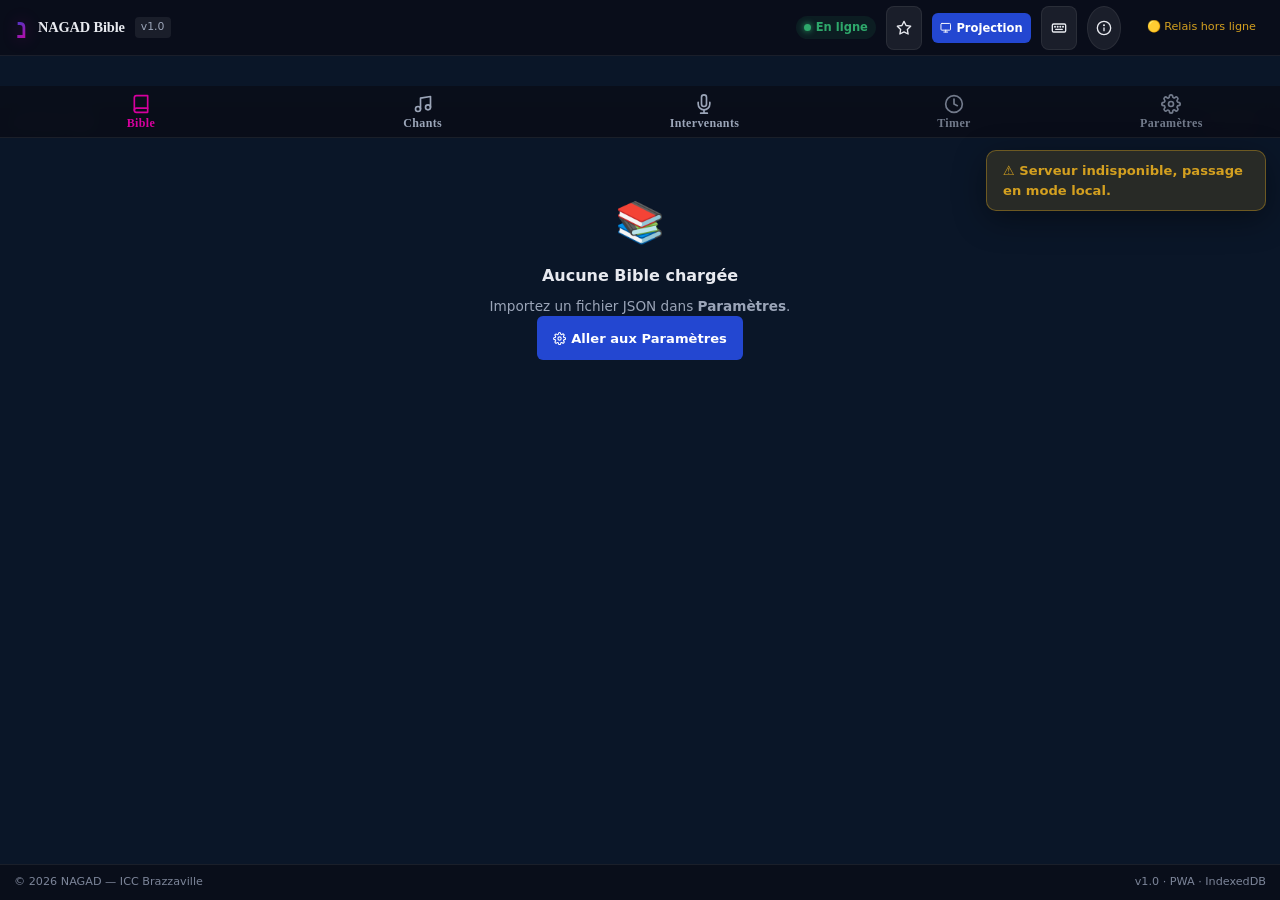
==== commit c541fedb: "Nettoyage des fichiers obsolètes et inutiles - Suppression des fichiers vides (N, I, Y, C, F) - Supp" ====
--- a/index.html
+++ b/index.html
@@ -532,7 +532,7 @@
   <!-- Panels Bible (refactorisés) -->
   <script src="./scripts/panels/bible/bibleDisplayModes.js"></script>
   <script src="./scripts/panels/bible/bibleSearch.js"></script>
-  <script src="./scripts/panels/bible/bibleStagingPanel.js"></script>
+
   <script src="./scripts/panels/bible/bibleVersionPicker.js"></script>
   <script src="./scripts/panels/bible/bibleCommonEvents.js"></script>
   <script src="./scripts/panels/bible/biblePanel.js"></script>
@@ -546,16 +546,11 @@
   <script src="./scripts/panels/favoritesModal.js"></script>
   <!-- Lower Third -->
   <script src="./scripts/panels/lowerthird/ltPreview.js"></script>
-  <script src="./scripts/panels/lowerthird/ltVerses.js"></script>
+
   <script src="./scripts/panels/lowerthird/ltPersons.js"></script>
   <script src="./scripts/panels/lowerThirdPanel.js"></script>
   <!-- Panels Settings -->
-  <script src="./scripts/panels/settings/settingsImport.js"></script>
-  <script src="./scripts/panels/settings/settingsSong.js"></script>
-  <script src="./scripts/panels/settings/settingsLT.js"></script>
-  <script src="./scripts/panels/settings/settingsSlide.js"></script>
-  <script src="./scripts/panels/settings/settingsDual.js"></script>
-  <script src="./scripts/panels/settings/settingsConfigIO.js"></script>
+
   <script src="./scripts/panels/settingsPanel.js"></script>
   <script src="./app.js"></script>
 
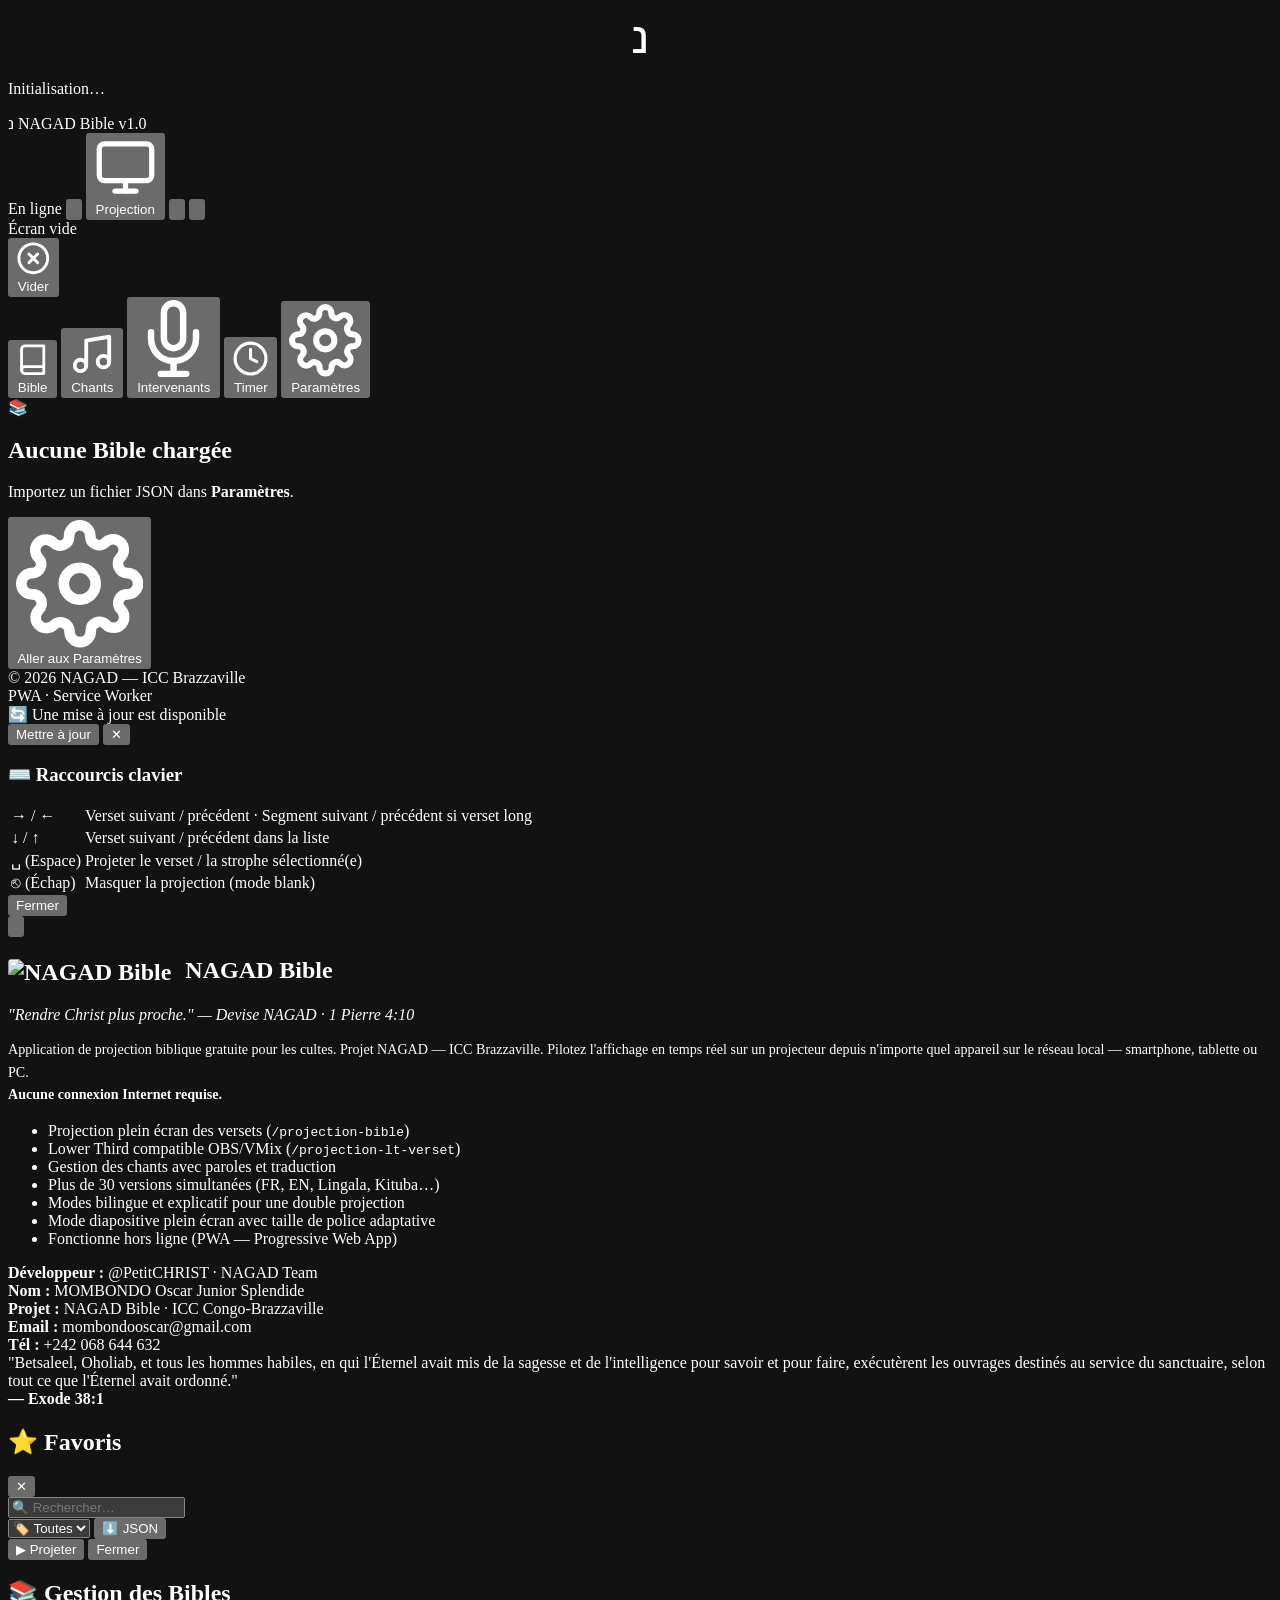
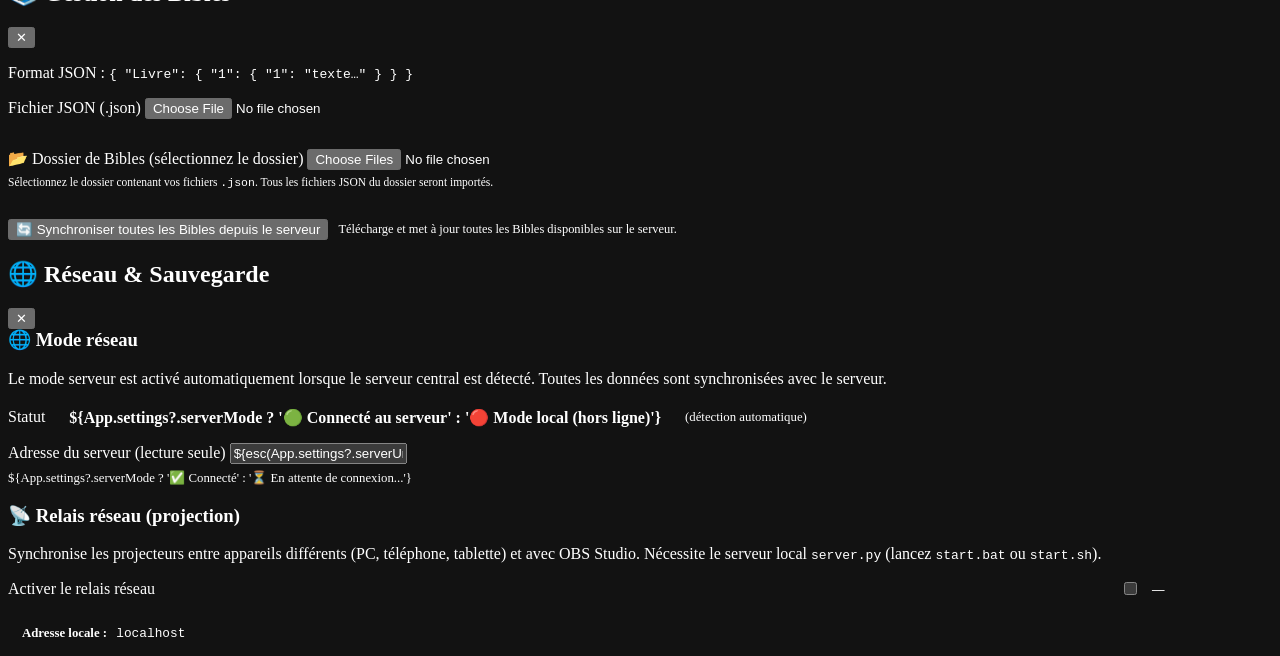
==== commit f9d8e11b: "Suppression des fichiers obsolètes et inutiles - Suppression du dossier icons/ (vide et non utilisé)" ====
--- a/index.html
+++ b/index.html
@@ -519,6 +519,7 @@
   <script src="./store.js"></script>
   <script src="./scripts/utils/dom.js"></script>
   <script src="./scripts/utils/dataService.js"></script>
+  <script src="./scripts/utils/wsClient.js"></script>
   <script src="./scripts/utils/bibleHelpers.js"></script>
   <script src="./scripts/utils/songHelpers.js"></script>
   <script src="./scripts/utils/bibleNavigation.js"></script>
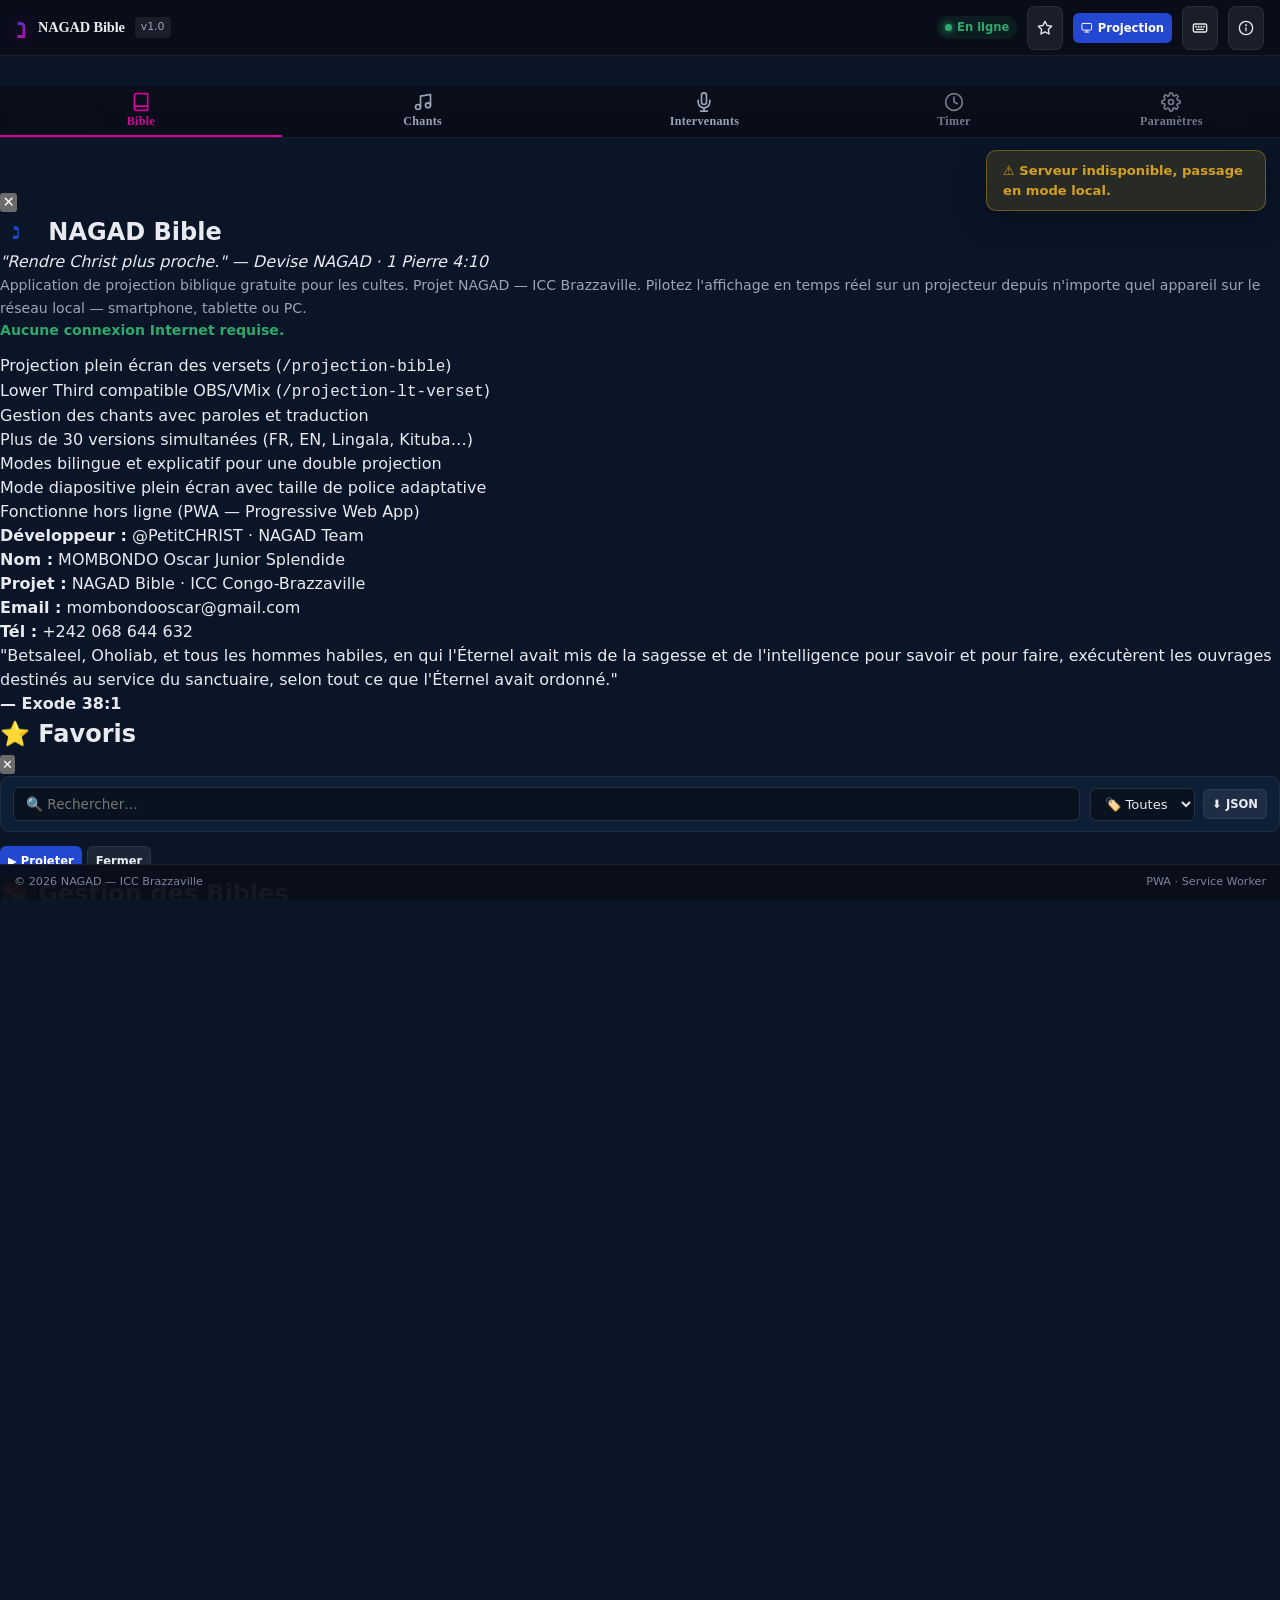
==== commit e5af3598: "Correction des erreurs critiques bloquant le démarrage de l'application Fixes appliqués : 1. Correct" ====
--- a/index.html
+++ b/index.html
@@ -42,7 +42,12 @@
   <!-- ══════════════════════════════════════════════════
        FEUILLE DE STYLE PRINCIPALE
   ══════════════════════════════════════════════════ -->
-  <link rel="stylesheet" href="./style.css">
+  <link rel="stylesheet" href="./styles/base.css">
+  <link rel="stylesheet" href="./styles/components.css">
+  <link rel="stylesheet" href="./styles/panels.css">
+  <link rel="stylesheet" href="./styles/responsive.css">
+  <link rel="stylesheet" href="./styles/animations.css">
+  <link rel="stylesheet" href="./styles/projection-base.css">
 
   <!-- ══════════════════════════════════════════════════
        POLICES GOOGLE FONTS (R#07)
--- a/styles/base.css
+++ b/styles/base.css
@@ -0,0 +1,714 @@
+/* ============================================================
+   NAGAD BIBLE — styles/base.css
+   BASE — Variables, reset, header, nav, main, footer
+   US-R10 — Sprint R3 : extrait de style.css (split modulaire)
+   ============================================================ */
+
+/* style.css (version complète avec ajouts PIP + carte verset cliquable + mode slide) */
+
+/* ============================================================
+   NAGAD BIBLE — style.css
+   Version : 1.0-sp13  |  Sprint : US-13 (Clic direct verset + Mode slide)
+   + US-UX06 R#05 : alignement gauche textes longs
+   + US-UX06 R#07 : polices Poppins / Cinzel (v1.1)
+   Police  : Poppins (UI) / Cinzel (titres) + fallback system-ui
+   Thème   : Dark UI, variables CSS
+   ============================================================ */
+
+/* ── Google Fonts (non bloquant en offline grâce au SW) ─────── */
+/* Les liens sont dans index.html, ici seulement les variables */
+
+/* ────────────────────────────────────────────────────────────
+   VARIABLES / DESIGN TOKENS
+   ──────────────────────────────────────────────────────────── */
+:root {
+  /* ---- US-UX05 : Palette 4 couleurs (R#17 + R#06) ---- */
+  /* Neutres (60%) */
+  --bg:          #0a1628;
+  --bg-card:     #0d1e36;
+
+  /* Primaire (30%) */
+  --primary:       #2347d1;
+  --primary-hover: #1a38b8;
+
+  /* Accent unique (10%) — désaturé */
+  --accent:      #d6009d;
+  --accent-hover: #b5007d;
+  --accent-glow:  rgba(214, 0, 157, 0.35);
+
+  /* Sémantiques — hors palette principale */
+  --danger:   #e05050;
+  --success:  #2ea86b;
+  --warning:  #d4a020;
+
+  /* Texte & bordures */
+  --text:        #e8eaf0;
+  --text-muted:  #9ba5b8;   /* était #8892a4 — ratio ~4.6:1 sur --bg */
+  --text-dim:    #7c8599;   /* était #5a6275 — ratio ~3.8:1 → amélioration significative */
+  --border:      rgba(255, 255, 255, 0.07);
+  --border-mid:  rgba(255, 255, 255, 0.12);
+
+  /* Dérivés UI */
+  --bg-card-hover: #142540;
+  --bg-input:      #091320;
+
+  /* Mise en page */
+  --header-h:        56px;
+  --nav-h:           52px;
+  --footer-h:        36px;
+  --radius:          16px;
+  --radius-sm:       10px;
+  --radius-xs:       6px;
+
+  /* Ombres */
+  --shadow-card:     0 8px 32px rgba(0, 0, 0, 0.4);
+  --shadow-sm:       0 2px 8px rgba(0, 0, 0, 0.3);
+
+  /* Transitions */
+  --t-fast:          0.12s ease;
+  --t-med:           0.22s ease;
+
+  /* ── Design tokens UI unifiés ────────────────────────────── */
+  /* Cartes interactives (verse-card, fav-card, song-card, person-card) */
+  --card-padding:         12px 14px;
+  --card-padding-compact: 8px 10px;   /* versets (liste dense) */
+  --card-radius:          var(--radius-sm);
+
+  /* Couleurs derivées des tokens principaux */
+  --accent-secondary:     var(--success);  /* vert #2ea86b */
+  --accent-secondary-bright: #00ff88;     /* hover du label segment */
+  --primary-light:        rgba(35, 71, 209, 0.15);
+  --primary-text-light:   #7aa3ff;
+  --accent-light:         rgba(214, 0, 157, 0.15);
+  --accent-text-light:    #e85cc9;
+
+  /* Typographie — R#07 */
+  --font-ui:      'Poppins', 'Segoe UI', system-ui, sans-serif;
+  --font-heading: 'Cinzel', 'Georgia', serif;
+  --font-mono:       'Consolas', 'Courier New', monospace;
+}
+
+/* ────────────────────────────────────────────────────────────
+   RESET & BASE
+   ──────────────────────────────────────────────────────────── */
+*, *::before, *::after {
+  margin:     0;
+  padding:    0;
+  box-sizing: border-box;
+}
+
+html {
+  font-size:        16px;
+  scroll-behavior:  smooth;
+  -webkit-text-size-adjust: 100%;
+}
+
+body {
+  font-family:     var(--font-ui);
+  background:      var(--bg); /* NAGAD Navy Night #0a1628 */
+  color:           var(--text);
+  line-height:     1.5;
+  overflow-x:      hidden;
+  /* Disposition : header + nav + main + footer (sticky) */
+  display:         flex;
+  flex-direction:  column;
+  min-height:      100dvh;
+}
+
+/* Scrollbar custom */
+::-webkit-scrollbar              { width: 4px; height: 4px; }
+::-webkit-scrollbar-track        { background: transparent; }
+::-webkit-scrollbar-thumb        { background: rgba(255,255,255,.15); border-radius: 2px; }
+::-webkit-scrollbar-thumb:hover  { background: rgba(255,255,255,.28); }
+* { scrollbar-width: thin; scrollbar-color: rgba(255,255,255,.15) transparent; }
+
+/* Focus visible accessible */
+:focus-visible {
+  outline:        2px solid var(--accent);
+  outline-offset: 2px;
+  border-radius:  4px;
+}
+
+/* ────────────────────────────────────────────────────────────
+   OVERLAY DE CHARGEMENT (US-01) — Dot Animation (Sprint R6 Audit)
+   ──────────────────────────────────────────────────────────── */
+#sw-loading-overlay {
+  position:        fixed;
+  inset:           0;
+  z-index:         9999;
+  background:      var(--bg); /* NAGAD Navy Night #0a1628 */
+  display:         flex;
+  flex-direction:  column;
+  align-items:     center;
+  justify-content: center;
+  gap:             24px;
+}
+
+/* ── Conteneur des 16 points ── */
+.sw-loading-dots {
+  --uib-size:     60px;
+  --uib-color:    #2347d1;   /* primary ICC */
+  --uib-speed:    1.5s;
+  --uib-dot-size: calc(var(--uib-size) * 0.1);
+  position:   relative;
+  display:    flex;
+  align-items:center;
+  justify-content: flex-start;
+  height: calc(var(--uib-size) * 0.64);
+  width:  calc(var(--uib-size) * 0.64);
+}
+
+@keyframes sw-dot-jump {
+  0%, 100% { transform: translateY(120%); }
+  50%       { transform: translateY(-120%); }
+}
+
+.sw-loading-dots .dot {
+  position:   absolute;
+  bottom:     calc(var(--uib-bottom) + var(--uib-dot-size) / 2);
+  right:      calc(var(--uib-right)  + var(--uib-dot-size) / 2);
+  display:    flex;
+  align-items:center;
+  justify-content:flex-start;
+  height:     var(--uib-dot-size);
+  width:      var(--uib-dot-size);
+  animation:  sw-dot-jump var(--uib-speed) ease-in-out infinite;
+  opacity:    var(--uib-scale, 1);
+  will-change:transform;
+  backface-visibility: hidden;
+}
+
+.sw-loading-dots .dot::before {
+  content:          '';
+  height:           100%;
+  width:            100%;
+  background-color: var(--uib-color);
+  border-radius:    50%;
+  transform:        scale(var(--uib-scale, 1));
+}
+
+/* Position + délais de chaque point */
+.sw-loading-dots .dot:nth-child(1)  { --uib-bottom:24%;  --uib-right:-35%;  animation-delay:calc(var(--uib-speed)*-0.48); }
+.sw-loading-dots .dot:nth-child(2)  { --uib-bottom:16%;  --uib-right:-6%;   animation-delay:calc(var(--uib-speed)*-0.4);  }
+.sw-loading-dots .dot:nth-child(3)  { --uib-bottom:8%;   --uib-right:23%;   animation-delay:calc(var(--uib-speed)*-0.32); --uib-scale:.98; }
+.sw-loading-dots .dot:nth-child(4)  { --uib-bottom:-1%;  --uib-right:51%;   animation-delay:calc(var(--uib-speed)*-0.24); }
+.sw-loading-dots .dot:nth-child(5)  { --uib-bottom:38%;  --uib-right:-17.5%;animation-delay:calc(var(--uib-speed)*-0.4);  }
+.sw-loading-dots .dot:nth-child(6)  { --uib-bottom:30%;  --uib-right:10%;   animation-delay:calc(var(--uib-speed)*-0.32); --uib-scale:.92; }
+.sw-loading-dots .dot:nth-child(7)  { --uib-bottom:22%;  --uib-right:39%;   animation-delay:calc(var(--uib-speed)*-0.24); --uib-scale:.94; }
+.sw-loading-dots .dot:nth-child(8)  { --uib-bottom:14%;  --uib-right:67%;   animation-delay:calc(var(--uib-speed)*-0.16); --uib-scale:.96; }
+.sw-loading-dots .dot:nth-child(9)  { --uib-bottom:53%;  --uib-right:-0.8%; animation-delay:calc(var(--uib-speed)*-0.32); }
+.sw-loading-dots .dot:nth-child(10) { --uib-bottom:44.5%;--uib-right:27%;   animation-delay:calc(var(--uib-speed)*-0.24); --uib-scale:.88; }
+.sw-loading-dots .dot:nth-child(11) { --uib-bottom:36%;  --uib-right:55.7%; animation-delay:calc(var(--uib-speed)*-0.16); --uib-scale:.9;  }
+.sw-loading-dots .dot:nth-child(12) { --uib-bottom:28.7%;--uib-right:84.3%; animation-delay:calc(var(--uib-speed)*-0.08); --uib-scale:.92; }
+.sw-loading-dots .dot:nth-child(13) { --uib-bottom:66.8%;--uib-right:15%;   animation-delay:calc(var(--uib-speed)*-0.24); --uib-scale:.82; }
+.sw-loading-dots .dot:nth-child(14) { --uib-bottom:58.8%;--uib-right:43%;   animation-delay:calc(var(--uib-speed)*-0.16); --uib-scale:.84; }
+.sw-loading-dots .dot:nth-child(15) { --uib-bottom:50%;  --uib-right:72%;   animation-delay:calc(var(--uib-speed)*-0.08); --uib-scale:.86; }
+.sw-loading-dots .dot:nth-child(16) { --uib-bottom:42%;  --uib-right:100%;  animation-delay:0s;                           --uib-scale:.88; }
+
+/* Thème clair Tourpac : dots en couleur Congo */
+[data-theme="tourpac"] .sw-loading-dots { --uib-color: #009A44; }
+
+/* Accessibilité : désactiver l'animation si demandé */
+@media (prefers-reduced-motion: reduce) {
+  .sw-loading-dots .dot { animation: none; opacity: 0.5; }
+}
+
+.sw-loading-text {
+  color:          var(--text-muted);
+  font-size:      0.8rem;
+  letter-spacing: 0.08em;
+}
+
+/* ────────────────────────────────────────────────────────────
+   HEADER
+   ──────────────────────────────────────────────────────────── */
+header {
+  position:         sticky;
+  top:              0;
+  z-index:          100;
+  height:           var(--header-h);
+  background:       rgba(10, 14, 26, 0.92);
+  backdrop-filter:  blur(12px);
+  -webkit-backdrop-filter: blur(12px);
+  border-bottom:    1px solid var(--border);
+  display:          flex;
+  align-items:      center;
+  justify-content:  space-between;
+  padding:          0 16px;
+  gap:              12px;
+  flex-shrink:      0;
+}
+
+.header-brand {
+  display:     flex;
+  align-items: center;
+  gap:         10px;
+  min-width:   0;
+}
+
+.header-logo {
+  width:        36px;
+  height:       36px;
+  flex-shrink:  0;
+  border-radius: 50%;
+  object-fit:   cover;
+}
+/* ─────────────────────────────────────────────────────────────
+   LOGO NAGAD — Nun hébreu gradient (brand mark)
+   ──────────────────────────────────────────────────────────── */
+.header-logo-mark {
+  font-family: 'Noto Serif Hebrew', 'Ezra SIL', serif;
+  font-size: 30px;
+  line-height: 1;
+  background: linear-gradient(145deg, var(--primary) 0%, #d6009d 100%);
+  -webkit-background-clip: text;
+  -webkit-text-fill-color: transparent;
+  background-clip: text;
+  flex-shrink: 0;
+  display: inline-block;
+  user-select: none;
+  filter: drop-shadow(0 0 8px rgba(214, 0, 157, 0.35));
+}
+
+
+.header-title {
+  font-size:    0.9rem;
+  font-weight:  700;
+  white-space:  nowrap;
+  overflow:     hidden;
+  text-overflow:ellipsis;
+  letter-spacing: -0.01em;
+  font-family:  var(--font-heading);
+}
+
+.header-version {
+  font-size:   0.68rem;
+  color:       var(--text-muted);
+  background:  rgba(255,255,255,.07);
+  padding:     2px 6px;
+  border-radius: 4px;
+  white-space: nowrap;
+  flex-shrink: 0;
+}
+
+.header-right {
+  display:     flex;
+  align-items: center;
+  gap:         10px;
+  flex-shrink: 0;
+}
+
+/* Indicateur réseau */
+#status-indicator {
+  font-size:   0.72rem;
+  font-weight: 600;
+  padding:     3px 8px;
+  border-radius: 20px;
+  display:     flex;
+  align-items: center;
+  gap:         5px;
+  white-space: nowrap;
+}
+
+#status-indicator::before {
+  content:     '';
+  width:       7px;
+  height:      7px;
+  border-radius: 50%;
+  flex-shrink: 0;
+  transition:  background var(--t-med), box-shadow var(--t-med);
+}
+
+#status-indicator.online {
+  color:       var(--success);
+  background:  rgba(46, 168, 107, 0.1);
+}
+#status-indicator.online::before {
+  background:  var(--success);
+  box-shadow:  0 0 6px var(--success);
+  animation:   pulse-dot 2s ease-in-out infinite;
+}
+
+#status-indicator.offline {
+  color:       var(--danger);
+  background:  rgba(224, 80, 80, 0.1);
+}
+#status-indicator.offline::before { background: var(--danger); }
+
+@keyframes pulse-dot {
+  0%, 100% { opacity: 1; }
+  50%       { opacity: 0.5; }
+}
+
+/* ────────────────────────────────────────────────────────────
+   NAV — ONGLETS
+   ──────────────────────────────────────────────────────────── */
+.tabs {
+  position:      sticky;
+  top:           var(--header-h);
+  z-index:       90;
+  display:       flex;
+  height:        var(--nav-h);
+  background:    rgba(10, 14, 26, 0.95);
+  backdrop-filter: blur(8px);
+  border-bottom: 1px solid var(--border);
+  overflow-x:    auto;
+  scrollbar-width: none;
+  flex-shrink:   0;
+}
+.tabs::-webkit-scrollbar { display: none; }
+
+.tab {
+  display:        flex;
+  flex-direction: column;
+  align-items:    center;
+  justify-content:center;
+  flex:           1;
+  min-width:      56px;
+  padding:        0.5rem 0.75rem;
+  gap:            2px;
+  background:     transparent;
+  border:         none;
+  border-bottom:  3px solid transparent;
+  color:          var(--text-muted);
+  cursor:         pointer;
+  transition:     color var(--t-fast), border-color var(--t-fast), background var(--t-fast);
+  user-select:    none;
+  white-space:    nowrap;
+  min-height:     52px; /* UX R#04 - tap zone 44pt, 52px pour sécurité */
+}
+
+.tab:hover  { background: rgba(255,255,255,.04); color: var(--text); }
+.tab.active { border-bottom-color: var(--accent); color: var(--accent); }
+
+/* Onglets secondaires : légèrement atténués, pleine opacité au hover/actif */
+.tab--secondary {
+  flex: 0.75;
+  opacity: 0.72;
+  transition: opacity var(--t-fast), color var(--t-fast), border-color var(--t-fast), background var(--t-fast);
+}
+.tab--secondary:hover,
+.tab--secondary.active {
+  opacity: 1;
+}
+
+/* ── Icônes SVG inline — taille cohérente ──────────────────── */
+.icon {
+  width:        1em;
+  height:       1em;
+  vertical-align: -0.125em;
+  flex-shrink:  0;
+}
+.tab-icon .icon,
+.tab-icon svg {
+  width:        1.25rem;
+  height:       1.25rem;
+  display:      block;
+  margin:       0 auto;
+}
+
+.tab-icon  { font-size: 1.1rem; line-height: 1; display: flex; align-items: center; justify-content: center; }
+.tab-label { font-size: 0.65rem; font-weight: 600; letter-spacing: 0.03em; font-family: var(--font-heading); }
+
+/* ────────────────────────────────────────────────────────────
+   MAIN
+   ──────────────────────────────────────────────────────────── */
+#app {
+  flex:       1;
+  overflow-y: auto;
+  overflow-x: hidden;
+  /* Espace pour le footer fixe */
+  padding-bottom: calc(var(--footer-h) + 16px);
+}
+
+/* ────────────────────────────────────────────────────────────
+   FOOTER
+   ──────────────────────────────────────────────────────────── */
+footer {
+  position:     fixed;
+  bottom:       0;
+  left:         0;
+  right:        0;
+  z-index:      80;
+  height:       var(--footer-h);
+  background:   rgba(10, 14, 26, 0.95);
+  border-top:   1px solid var(--border);
+  display:      flex;
+  align-items:  center;
+  justify-content: space-between;
+  padding:      0 14px;
+  font-size:    0.7rem;
+  color:        var(--text-dim);
+  flex-shrink:  0;
+}
+
+.footer-left, .footer-right {
+  display:  flex;
+  gap:      8px;
+  align-items: center;
+}
+/* ────────────────────────────────────────────────────────────
+   PANEL — BASE
+   ──────────────────────────────────────────────────────────── */
+.panel {
+  padding: 14px;
+  max-width: 1200px;
+  margin: 0 auto;
+}
+
+/* ============================================================
+   SPRINT UX-01 — Améliorations UX/UI Live
+   Live Bar · Stage→Send · Navigation · Staging Panel
+   ============================================================ */
+
+/* ── Variable barre live ────────────────────────────────────── */
+:root {
+  --live-bar-h: 30px;
+}
+
+/* ────────────────────────────────────────────────────────────
+   BARRE STATUT LIVE (entre nav et contenu, flex-child de body)
+   Toujours visible, reflète l'état courant du projecteur.
+   ──────────────────────────────────────────────────────────── */
+.live-status-bar {
+  height:          var(--live-bar-h);
+  display:         flex;
+  align-items:     center;
+  justify-content: space-between;
+  padding:         0 14px;
+  gap:             10px;
+  font-size:       0.72rem;
+  border-bottom:   1px solid var(--border);
+  flex-shrink:     0;
+  transition:      background var(--t-med), border-color var(--t-med);
+  /* Sticky : reste visible sous le nav quand #app scrolle */
+  position:        sticky;
+  top:             calc(var(--header-h) + var(--nav-h));
+  z-index:         85;
+}
+
+.live-status-bar.live-status--blank {
+  background:     rgba(10, 14, 26, 0.9);
+  backdrop-filter:blur(8px);
+}
+.live-status-bar.live-status--bible {
+  background:          rgba(35, 71, 209, 0.09);
+  border-bottom-color: rgba(35, 71, 209, 0.25);
+}
+.live-status-bar.live-status--song {
+  background:          rgba(160, 51, 181, 0.09);
+  border-bottom-color: rgba(160, 51, 181, 0.25);
+}
+.live-status-bar.live-status--person {
+  background:          rgba(46, 168, 107, 0.09);
+  border-bottom-color: rgba(46, 168, 107, 0.25);
+}
+
+.live-status-left {
+  display:    flex;
+  align-items:center;
+  gap:        7px;
+  min-width:  0;
+  overflow:   hidden;
+}
+
+.live-dot {
+  width:         6px;
+  height:        6px;
+  border-radius: 50%;
+  flex-shrink:   0;
+  background:    var(--text-dim);
+  transition:    background var(--t-med), box-shadow var(--t-med);
+}
+.live-status--bible .live-dot,
+.live-status--song .live-dot,
+.live-status--person .live-dot {
+  background: var(--success);
+  box-shadow: 0 0 5px var(--success);
+  animation:  pulse-dot 2s ease-in-out infinite;
+}
+
+.live-label {
+  font-weight:    600;
+  font-size:      0.68rem;
+  letter-spacing: 0.02em;
+  white-space:    nowrap;
+  flex-shrink:    0;
+  color:          var(--text-dim);
+  transition:     color var(--t-med);
+}
+.live-status--blank .live-label  { color: var(--text-dim); }
+.live-status--bible .live-label  { color: var(--primary); }
+.live-status--song .live-label   { color: var(--accent);  }
+.live-status--person .live-label { color: var(--success); }
+
+.live-content {
+  color:         var(--text);
+  font-weight:   600;
+  font-size:     0.74rem;
+  white-space:   nowrap;
+  overflow:      hidden;
+  text-overflow: ellipsis;
+  transition:    color var(--t-med);
+}
+.live-status--blank .live-content { color: var(--text-dim); }
+
+.live-clear-btn {
+  flex-shrink: 0;
+  min-height:  28px !important;
+  padding:     3px 11px !important;
+  font-size:   0.7rem !important;
+  font-weight: 700 !important;
+  line-height: 1.3;
+  background:  rgba(224, 80, 80, 0.08);
+  border:      1px solid rgba(224, 80, 80, 0.28);
+  color:       var(--danger);
+  letter-spacing: 0.02em;
+  gap:         5px;
+  transition:  background var(--t-fast), border-color var(--t-fast), transform var(--t-fast);
+}
+.live-clear-btn:hover {
+  background:  rgba(224, 80, 80, 0.18);
+  border-color:rgba(224, 80, 80, 0.55);
+  color:       #ff6060;
+  transform:   scale(1.04);
+}
+.live-clear-btn:active {
+  transform:   scale(0.97);
+}
+/* État "écran vide" : atténué mais toujours cliquable */
+.live-status--blank .live-clear-btn {
+  opacity:     0.45;
+}
+.live-status--blank .live-clear-btn:hover {
+  opacity:     0.75;
+}
+
+/* Thème clair Tourpac */
+[data-theme="tourpac"] .live-status-bar.live-status--blank {
+  background: rgba(238, 240, 244, 0.92);
+}
+
+/* ────────────────────────────────────────────────────────────
+   ONGLETS SECONDAIRES : Favoris + Paramètres
+   + Taille labels onglets 0.65rem → 0.75rem
+   ──────────────────────────────────────────────────────────── */
+.tab-label { font-size: 0.75rem; }
+
+@media (max-width: 380px) {
+  .tab-label { display: none !important; }
+  .tab-icon  { font-size: 1.3rem; }
+  .tab       { min-width: 44px; }
+}
+
+/* Onglets secondaires (Favoris + Paramètres) — via style inline défini dans index.html */
+/* Leur opacity est 0.75 par défaut, 1 sur .active ou :hover */
+.tab[style*="opacity"]:hover,
+.tab[style*="opacity"].active {
+  opacity: 1 !important;
+}
+
+/* ────────────────────────────────────────────────────────────
+   STAGING PANEL (Bible) — Stage → Send
+   ──────────────────────────────────────────────────────────── */
+.staging-zone {
+  display:        flex;
+  flex-direction: column;
+  gap:            7px;
+  padding:        10px 14px;
+  min-height:     76px;
+  background:     var(--bg-card);
+  border-top:     1px solid var(--border);
+  transition:     background var(--t-med), border-color var(--t-med);
+}
+
+/* État : contenu prêt à l'envoi */
+.staging-zone.staging--ready {
+  background:      rgba(35, 71, 209, 0.05);
+  border-top-color: rgba(35, 71, 209, 0.2);
+}
+
+/* Bandeau d'état staging */
+.staging-badge {
+  display:        inline-flex;
+  align-items:    center;
+  gap:            5px;
+  font-size:      0.61rem;
+  font-weight:    700;
+  letter-spacing: 0.08em;
+  text-transform: uppercase;
+  padding:        2px 7px;
+  border-radius:  4px;
+  margin-bottom:  2px;
+  align-self:     flex-start;
+}
+.staging-badge-dot {
+  width:  5px;
+  height: 5px;
+  border-radius: 50%;
+  background: currentColor;
+  flex-shrink: 0;
+}
+.staging-badge--ready {
+  background: rgba(35, 71, 209, 0.1);
+  color:      var(--primary);
+  border:     1px solid rgba(35, 71, 209, 0.25);
+}
+.staging-badge--sent {
+  background: rgba(46, 168, 107, 0.12);
+  color:      var(--success);
+  border:     1px solid rgba(46, 168, 107, 0.3);
+}
+.staging-badge--sent .staging-badge-dot {
+  animation: pulse-dot 1.5s ease-in-out infinite;
+}
+
+.staging-info {
+  min-height:    32px;
+  display:       flex;
+  flex-direction:column;
+  gap:           3px;
+  justify-content:center;
+}
+
+.staging-hint {
+  font-size:  0.76rem;
+  color:      var(--text-dim);
+  font-style: italic;
+  text-align: center;
+  padding:    2px 0;
+}
+
+.staging-verse-ref {
+  font-size:  0.78rem;
+  font-weight:700;
+  color:      var(--primary);
+  line-height:1.3;
+}
+
+.staging-verse-text {
+  font-size:   0.78rem;
+  color:       var(--text-muted);
+  line-height: 1.5;
+  display:     -webkit-box;
+  -webkit-line-clamp: 2;
+  -webkit-box-orient: vertical;
+  overflow:    hidden;
+  word-break:  break-word;
+}
+
+.staging-send-btn {
+  width:           100%;
+  justify-content: center;
+  transition:      background var(--t-fast), opacity var(--t-fast), transform var(--t-fast);
+}
+.staging-send-btn:disabled {
+  opacity:        0.38;
+  cursor:         not-allowed;
+  transform:      none;
+}
+
+/* ── Hauteur safe zone responsiveness ────── */
+@media (max-width: 768px) {
+  .staging-zone { padding: 8px 12px; min-height: 70px; }
+}
--- a/styles/components.css
+++ b/styles/components.css
@@ -0,0 +1,486 @@
+/* ============================================================
+   NAGAD BIBLE — styles/components.css
+   COMPONENTS — Boutons, champs, toasts, modales, PIP, raccourcis
+   US-R10 — Sprint R3 : extrait de style.css (split modulaire)
+   ============================================================ */
+
+/* ────────────────────────────────────────────────────────────
+   TOAST DE MISE À JOUR PWA (US-01)
+   ──────────────────────────────────────────────────────────── */
+#update-toast {
+  position:    fixed;
+  bottom:      calc(var(--footer-h) + 12px);
+  left:        50%;
+  transform:   translateX(-50%);
+  z-index:     500;
+  background:  var(--bg-card);
+  border:      1px solid var(--border-mid);
+  border-left: 3px solid var(--primary);
+  border-radius: var(--radius-sm);
+  padding:     12px 16px;
+  display:     flex;
+  align-items: center;
+  gap:         12px;
+  box-shadow:  var(--shadow-card);
+  white-space: nowrap;
+  max-width:   calc(100vw - 32px);
+}
+#update-toast.hidden { display: none; }
+.toast-text   { font-size: 0.85rem; }
+.toast-actions { display: flex; gap: 8px; }
+
+/* ────────────────────────────────────────────────────────────
+   TOAST INTERNE (notifications légères)
+   ──────────────────────────────────────────────────────────── */
+.app-toast {
+  position:    fixed;
+  top:         calc(var(--header-h) + var(--nav-h) + var(--live-bar-h) + 12px);
+  right:       14px;
+  z-index:     600;
+  padding:     10px 16px;
+  border-radius: var(--radius-sm);
+  font-size:   0.82rem;
+  font-weight: 600;
+  max-width:   280px;
+  pointer-events: none;
+  opacity:     0;
+  transform:   translateY(-8px);
+  transition:  opacity 0.22s ease, transform 0.22s ease;
+  box-shadow:  var(--shadow-card);
+}
+
+.app-toast--visible { opacity: 1; transform: translateY(0); }
+.app-toast--success { background: rgba(46,168,107,.15);  border: 1px solid rgba(46,168,107,.4);  color: var(--success); }
+.app-toast--error   { background: rgba(224,80,80,.15);  border: 1px solid rgba(224,80,80,.4);  color: var(--danger);  }
+.app-toast--warning { background: rgba(212,160,32,.15); border: 1px solid rgba(212,160,32,.4); color: var(--warning); }
+.app-toast--info    { background: rgba(214,0,157,.15);  border: 1px solid rgba(214,0,157,.4);  color: #e85cc9;        }
+
+/* ────────────────────────────────────────────────────────────
+   UTILITAIRES
+   ──────────────────────────────────────────────────────────── */
+.hidden { display: none !important; }
+
+.spinner {
+  width:         36px;
+  height:        36px;
+  border:        3px solid rgba(255,255,255,.1);
+  border-top:    3px solid var(--primary);
+  border-radius: 50%;
+  animation:     spin 0.7s linear infinite;
+  margin:        0 auto;
+}
+.spinner-sm {
+  width:         18px;
+  height:        18px;
+  border-width:  2px;
+  display:       inline-block;
+}
+@keyframes spin { to { transform: rotate(360deg); } }
+
+.panel-loading {
+  display:    flex;
+  justify-content: center;
+  padding:    60px 16px;
+}
+
+.panel-error {
+  display:    flex;
+  flex-direction: column;
+  align-items:center;
+  gap:        10px;
+  padding:    40px 16px;
+  color:      var(--text-muted);
+  font-size:  0.9rem;
+}
+.panel-error-icon { font-size: 2rem; }
+
+.empty-state {
+  text-align: center;
+  padding:    40px 24px;
+  color:      var(--text-muted);
+}
+.empty-state-icon { font-size: 2.5rem; margin-bottom: 12px; }
+.empty-state h2, .empty-state h3 { margin-bottom: 8px; font-size: 1rem; color: var(--text); }
+.empty-state p  { font-size: 0.85rem; }
+
+/* ────────────────────────────────────────────────────────────
+   BOUTONS
+   ──────────────────────────────────────────────────────────── */
+.btn {
+  display:       inline-flex;
+  align-items:   center;
+  justify-content: center;
+  gap:           5px;
+  padding:       8px 16px;
+  border:        none;
+  border-radius: var(--radius-xs);
+  font-family:   var(--font-ui);
+  font-size:     0.82rem;
+  font-weight:   600;
+  cursor:        pointer;
+  transition:    background var(--t-fast), opacity var(--t-fast), transform var(--t-fast);
+  text-decoration: none;
+  white-space:   nowrap;
+  user-select:   none;
+  min-height:    44px; /* UX R#04 - zone de tap minimum 44px */
+}
+.btn:active  { transform: scale(0.97); }
+.btn:disabled { opacity: 0.4; cursor: not-allowed; transform: none; }
+
+.btn-primary {
+  background: var(--primary);
+  color:      #fff;
+}
+.btn-primary:hover { background: var(--primary-hover); }
+
+.btn-ghost {
+  background: rgba(255,255,255,.07);
+  color:      var(--text);
+  border:     1px solid var(--border);
+}
+.btn-ghost:hover { background: rgba(255,255,255,.12); }
+
+.btn-danger {
+  background: var(--danger);
+  color:      #fff;
+}
+.btn-danger:hover { background: #c54141; }
+
+.btn-sm { padding: 5px 10px; font-size: 0.76rem; }
+
+/* ── Bouton icône seule (header) ─────────────────────────── */
+.btn-icon-only {
+  width:       36px;
+  height:      36px;
+  padding:     0;
+  border-radius: 8px;
+  font-size:   1rem;
+  flex-shrink: 0;
+  display:     inline-flex;
+  align-items: center;
+  justify-content: center;
+}
+
+/* ── Bouton Copier (version icône) ── */
+.btn-copy-verse-icon {
+  font-size: 1.1rem;
+  padding: 2px 6px;
+  min-height: 32px;
+  min-width: 32px;
+}
+.btn-copy-verse-icon .icon {
+  width: 1.1em;
+  height: 1.1em;
+}
+
+/* ── Suggestion de livre ──────────────────────────────────── */
+#book-suggestions {
+  position: absolute;
+  top: 100%;
+  left: 0;
+  right: 0;
+  z-index: 200;
+  background: var(--bg-card);
+  border: 1px solid var(--border-mid);
+  border-top: none;
+  border-radius: 0 0 var(--radius-xs) var(--radius-xs);
+  list-style: none;
+  margin: 0;
+  padding: 4px 0;
+  max-height: 180px;
+  overflow-y: auto;
+  box-shadow: var(--shadow-card);
+}
+
+#book-suggestions[hidden] {
+  display: none;
+}
+
+#book-suggestions .suggestion-item {
+  padding: 8px 12px;
+  cursor: pointer;
+  font-size: 0.83rem;
+  color: var(--text);
+  transition: background var(--t-fast);
+}
+
+#book-suggestions .suggestion-item:hover {
+  background: var(--bg-card-hover);
+  color: var(--accent);
+}
+
+/* ── Classe générique de menu déroulant (factorisation) ─────
+   Utilisée par : version picker (.bible-version-dropdown),
+   suggestions de recherche (.suggestions-list), auto-complétion
+   explicatif (.explanatory-input-group .suggestions-list).
+   Fournit la base commune ; chaque composant ajoute ses
+   spécificités en sus.
+   ──────────────────────────────────────────────────────────── */
+.dropdown-menu {
+  position:   absolute;
+  z-index:    200;
+  background: var(--bg-card);
+  border:     1px solid var(--border-mid);
+  border-radius: var(--radius-sm);
+  box-shadow: var(--shadow-card);
+  padding:    4px 0;
+  list-style: none;
+  margin:     0;
+  overflow-y: auto;
+  max-height: 240px;
+}
+.dropdown-menu[hidden] { display: none; }
+
+.dropdown-menu-item {
+  padding:    8px 12px;
+  cursor:     pointer;
+  font-size:  0.83rem;
+  color:      var(--text);
+  transition: background var(--t-fast), color var(--t-fast);
+  min-height: 36px;
+  display:    flex;
+  align-items:center;
+}
+.dropdown-menu-item:hover {
+  background: var(--bg-card-hover);
+  color:      var(--accent);
+}
+.dropdown-menu-item.active {
+  background: rgba(35, 71, 209, 0.10);
+  color:      var(--primary);
+  font-weight: 600;
+}
+
+/* ────────────────────────────────────────────────────────────
+   CHAMPS
+   ──────────────────────────────────────────────────────────── */
+.field-label {
+  display:     block;
+  font-size:   0.78rem;
+  color:       var(--text-muted);
+  margin-bottom: 4px;
+  font-weight: 500;
+}
+
+.field-input,
+.field-select {
+  width:        100%;
+  padding:      8px 10px;
+  background:   var(--bg-input);
+  color:        var(--text);
+  border:       1px solid var(--border-mid);
+  border-radius: var(--radius-xs);
+  font-family:  var(--font-ui);
+  font-size:    0.85rem;
+  transition:   border-color var(--t-fast), box-shadow var(--t-fast);
+  appearance:   auto;
+}
+.field-input:focus,
+.field-select:focus {
+  border-color: var(--accent);
+  box-shadow:   0 0 0 3px var(--accent-glow);
+  outline:      none;
+}
+
+.field-color {
+  width:         48px;
+  height:        34px;
+  padding:       2px 4px;
+  border:        1px solid var(--border-mid);
+  border-radius: var(--radius-xs);
+  background:    var(--bg-input);
+  cursor:        pointer;
+}
+
+.field-range {
+  width:        100%;
+  accent-color: var(--primary);
+  cursor:       pointer;
+  margin-top:   4px;
+}
+
+.field-file {
+  width:        100%;
+  font-size:    0.82rem;
+  color:        var(--text-muted);
+  padding:      6px 0;
+}
+/* ────────────────────────────────────────────────────────────
+   MODAL
+   ──────────────────────────────────────────────────────────── */
+.modal-overlay {
+  position:    fixed;
+  inset:       0;
+  z-index:     400;
+  background:  rgba(0, 0, 0, 0.72);
+  display:     flex;
+  align-items: center;
+  justify-content: center;
+  padding:     20px;
+  opacity:     0;
+  transition:  opacity var(--t-med);
+}
+.modal-overlay.modal--visible { opacity: 1; }
+
+.modal-box {
+  background:    var(--bg-card);
+  border:        1px solid var(--border-mid);
+  border-radius: var(--radius);
+  padding:       22px;
+  width:         min(420px, 100%);
+  max-height:    90dvh;
+  overflow-y:    auto;
+  display:       flex;
+  flex-direction:column;
+  gap:           14px;
+  box-shadow:    var(--shadow-card);
+  transform:     translateY(10px);
+  transition:    transform var(--t-med);
+}
+.modal--visible .modal-box { transform: translateY(0); }
+
+.modal-header {
+  display:     flex;
+  justify-content: space-between;
+  align-items: center;
+}
+.modal-header h2 { font-size: 0.95rem; font-weight: 700; }
+.modal-footer {
+  display:     flex;
+  gap:         10px;
+  justify-content: flex-end;
+  padding-top: 6px;
+  border-top:  1px solid var(--border);
+}
+
+/* US-40 : modale des raccourcis clavier */
+.shortcuts-modal {
+  position: fixed;
+  top: 0;
+  left: 0;
+  right: 0;
+  bottom: 0;
+  background: rgba(0, 0, 0, 0.7);
+  backdrop-filter: blur(4px);
+  display: flex;
+  align-items: center;
+  justify-content: center;
+  z-index: 10000;
+  opacity: 0;
+  visibility: hidden;
+  transition: opacity 0.2s ease, visibility 0.2s;
+}
+.shortcuts-modal.visible {
+  opacity: 1;
+  visibility: visible;
+}
+.shortcuts-modal .modal-card {
+  background: var(--bg-card);
+  border: 1px solid var(--border-mid);
+  border-radius: var(--radius);
+  max-width: 480px;
+  width: 90%;
+  padding: 1.5rem;
+  box-shadow: var(--shadow-card);
+}
+.shortcuts-modal h3 {
+  margin-top: 0;
+  margin-bottom: 1rem;
+  font-size: 1.2rem;
+  font-family: var(--font-heading);
+}
+.shortcuts-modal table {
+  width: 100%;
+  border-collapse: collapse;
+  font-size: 0.85rem;
+}
+.shortcuts-modal td {
+  padding: 0.5rem 0;
+  border-bottom: 1px solid var(--border);
+}
+.shortcuts-modal td:first-child {
+  font-family: monospace;
+  font-weight: bold;
+  color: var(--accent);
+  padding-right: 1rem;
+  white-space: nowrap;
+}
+.shortcuts-modal .close-modal {
+  background: var(--primary);
+  border: none;
+  color: white;
+  padding: 0.5rem 1rem;
+  border-radius: var(--radius-xs);
+  cursor: pointer;
+  margin-top: 1rem;
+  width: 100%;
+}
+.shortcuts-modal .close-modal:hover {
+  background: var(--primary-hover);
+}
+
+
+/* ────────────────────────────────────────────────────────────
+   FIX AUDIT R6 — BTN-SECONDARY
+   Utilisé dans lowerThirdPanel.js (Masquer + Impromptu)
+   ──────────────────────────────────────────────────────────── */
+.btn-secondary {
+  background: rgba(255,255,255,.08);
+  color:      var(--text);
+  border:     1px solid var(--border-mid);
+}
+.btn-secondary:hover { background: rgba(255,255,255,.14); }
+
+/* ────────────────────────────────────────────────────────────
+   FIX AUDIT R6 — SKELETON SCREEN (M6)
+   Classes générées par renderSkeleton() dans app.js
+   ──────────────────────────────────────────────────────────── */
+@keyframes skeleton-shimmer {
+  0%   { background-position: -400px 0; }
+  100% { background-position: 400px  0; }
+}
+
+.skeleton-panel {
+  padding:    14px;
+  display:    flex;
+  flex-direction: column;
+  gap:        12px;
+}
+
+.skeleton-header,
+.skeleton-line,
+.skeleton-card {
+  background: linear-gradient(
+    90deg,
+    var(--bg-card) 0%,
+    rgba(255,255,255,.06) 40%,
+    var(--bg-card) 80%
+  );
+  background-size: 800px 100%;
+  animation: skeleton-shimmer 1.4s ease-in-out infinite;
+  border-radius: var(--radius-xs);
+}
+
+.skeleton-header {
+  height:    36px;
+  width:     45%;
+}
+
+.skeleton-line {
+  height:    16px;
+  width:     80%;
+}
+.skeleton-line + .skeleton-line {
+  width:     60%;
+}
+
+.skeleton-grid {
+  display: grid;
+  grid-template-columns: repeat(3, 1fr);
+  gap: 8px;
+  margin-top: 6px;
+}
+
+.skeleton-card {
+  height: 80px;
+}
--- a/styles/panels.css
+++ b/styles/panels.css
@@ -0,0 +1,1137 @@
+/* ============================================================
+   NAGAD BIBLE — styles/panels.css
+   PANELS — Bible, Favoris, Chants, Lower Third, Paramètres
+   US-R10 — Sprint R3 : extrait de style.css (split modulaire)
+   + Sujet 1 : Refonte en-tête versets (Option B)
+   ============================================================ */
+
+/* ────────────────────────────────────────────────────────────
+   PANNEAU BIBLE
+   ──────────────────────────────────────────────────────────── */
+.panel-bible {}
+
+.bible-toolbar {
+  display:   flex;
+  gap:       10px;
+  margin-bottom: 12px;
+  flex-wrap: wrap;
+  align-items: center;
+}
+.bible-toolbar .field-select { max-width: 140px; flex-shrink: 0; }
+.bible-search-input {
+  flex:      1;
+  min-width: 160px;
+  padding:   8px 12px;
+  background: var(--bg-input);
+  color:     var(--text);
+  border:    1px solid var(--border-mid);
+  border-radius: var(--radius-xs);
+  font-family: var(--font-ui);
+  font-size: 0.85rem;
+  transition: border-color var(--t-fast);
+}
+.bible-search-input:focus {
+  border-color: var(--accent);
+  box-shadow:   0 0 0 3px var(--accent-glow);
+  outline:      none;
+}
+
+.last-projected-badge {
+  display: inline-flex;
+  align-items: center;
+  gap: 0.5rem;
+  background: rgba(214, 0, 157, 0.12);
+  border: 1px solid rgba(214, 0, 157, 0.25);
+  border-radius: 40px;
+  padding: 0.3rem 0.8rem;
+  font-size: 0.75rem;
+  font-weight: 500;
+  color: #e85cc9;
+  margin-left: auto;
+  backdrop-filter: blur(2px);
+  white-space: nowrap;
+  flex-shrink: 0;
+}
+.last-ref-icon { font-size: 0.8rem; }
+.last-ref-text { font-family: 'Sora', monospace; letter-spacing: 0.02em; }
+
+.bible-desktop-grid {
+  display: grid;
+  grid-template-columns: 20% 15% 65%;
+  gap: 8px;
+  height: clamp(300px, 56vh, 520px);
+  border: 1px solid var(--border);
+  border-radius: var(--radius-sm);
+  overflow: hidden;
+}
+.bible-nav-col {
+  display: flex;
+  flex-direction: column;
+  overflow: hidden;
+  min-width: 0;
+}
+.bible-nav-col-header {
+  padding:    6px 8px;
+  background: rgba(0,0,0,.3);
+  font-size:  0.72rem;
+  font-weight: 700;
+  color:      var(--text-muted);
+  letter-spacing: 0.05em;
+  text-transform: uppercase;
+  border-bottom: 1px solid var(--border);
+  flex-shrink: 0;
+}
+.bible-nav-col-body {
+  flex: 1;
+  overflow-y: auto;
+  padding: 4px;
+}
+#books-list {
+  display: grid;
+  grid-template-columns: repeat(3, 1fr);
+  gap: 2px;
+  align-content: start;
+}
+#chapters-list {
+  display: grid;
+  grid-template-columns: repeat(2, 1fr);
+  gap: 3px;
+  align-content: start;
+}
+.nav-item {
+  padding:      10px 8px;
+  background:   var(--bg-card);
+  border:       1px solid transparent;
+  border-radius: var(--radius-xs);
+  cursor:       pointer;
+  font-size:    0.9rem;
+  min-height:   44px;
+  color:        var(--text);
+  text-align:   left;
+  transition:   background var(--t-fast), border-color var(--t-fast), color var(--t-fast);
+  font-family:  var(--font-ui);
+  white-space:  nowrap;
+  overflow:     hidden;
+  text-overflow: ellipsis;
+  min-width:    0;
+  width:        100%;
+}
+.nav-item:hover  { background: var(--bg-card-hover); border-color: var(--border-mid); }
+.nav-item.active { background: var(--primary); color: #fff; border-color: var(--primary); }
+.nav-item--book {
+  font-size:   0.68rem;
+  padding:     4px 2px;
+  text-align:  center;
+  min-height:  32px;
+  line-height: 1.2;
+}
+.nav-item--chapter {
+  text-align:  center;
+  font-size:   1rem;
+  font-weight: 600;
+  min-height:  40px;
+  padding:     8px 6px;
+  border-radius: 8px;
+  transition:  background 0.15s ease;
+}
+
+.verse-card {
+  position: relative;
+  width:        100%;
+  box-sizing:   border-box;
+  background:   var(--bg-card);
+  border:       1px solid var(--border);
+  border-radius: var(--card-radius);
+  padding:      var(--card-padding-compact);
+  margin-bottom: 3px;
+  transition:   border-color var(--t-fast), background var(--t-fast);
+  cursor:       pointer;
+  display:      block;
+  box-shadow:   var(--shadow-sm);
+}
+.verse-card:hover {
+  border-color: var(--border-mid);
+  background: var(--bg-card-hover);
+}
+/* Actions en bas de carte, non flottantes */
+.verse-card-actions {
+  display: flex;
+  justify-content: flex-end;
+  gap: 8px;
+  margin-top: 8px;
+  padding-top: 6px;
+  border-top: 1px solid var(--border);
+}
+.btn-star,
+.btn-copy-verse-icon {
+  min-width: 44px;
+  min-height: 44px;
+  display: inline-flex;
+  align-items: center;
+  justify-content: center;
+  background: rgba(0,0,0,0.5);
+  border-radius: 50%;
+  border: none;
+  color: #fff;
+  font-size: 1.2rem;
+  cursor: pointer;
+  transition: background 0.15s;
+}
+.btn-star:hover,
+.btn-copy-verse-icon:hover {
+  background: rgba(255,255,255,0.2);
+}
+.btn-star.starred { color: #f59e0b; }
+
+.verse-text {
+  color:         var(--text);
+  font-size:     clamp(0.82rem, 2.4vw, 0.9rem);
+  line-height:   1.6;
+  white-space:   normal;
+  word-wrap:     break-word;
+  overflow-wrap: break-word;
+  padding-left:  24px;
+  margin-bottom: 2px;
+  margin-top:    1px;
+  font-family:   var(--font-ui);
+  text-align:    left;
+}
+.verse-text strong {
+  color: var(--accent);
+  font-weight: 800;
+  margin-right: 4px;
+}
+
+.verse-segments-grid {
+  display:        flex;
+  flex-direction: column;
+  gap:            4px;
+  padding-left:   28px;
+  margin-top:     6px;
+  margin-bottom:  4px;
+}
+.seg-cell {
+  background:   var(--bg-card);
+  border:       1px solid var(--border);
+  border-left:  3px solid var(--accent-secondary);
+  border-radius: var(--radius-xs);
+  padding:      6px 10px;
+  font-size:    clamp(0.78rem, 2.2vw, 0.86rem);
+  color:        var(--text-muted);
+  line-height:  1.55;
+  cursor:       pointer;
+  transition:   background var(--t-fast), border-left-color var(--t-fast);
+  word-wrap:    break-word;
+  overflow-wrap: break-word;
+}
+.seg-cell:hover  {
+  background:       var(--bg-card-hover);
+  border-left-color: var(--accent-secondary-bright);
+}
+.seg-cell.active {
+  background:        var(--accent-light);
+  border-left-color: var(--accent);
+  color:             #fff;
+}
+.seg-cell--active {
+  border-color: var(--accent);
+  background: rgba(35, 71, 209, 0.12);
+  box-shadow: 0 0 0 1px var(--accent);
+}
+.seg-cell-label {
+  color:        var(--accent-secondary);
+  font-weight:  700;
+  font-size:    0.7rem;
+  margin-right: 6px;
+  letter-spacing: 0.03em;
+  flex-shrink:  0;
+}
+.verse-card.projected {
+  border-left: 3px solid var(--primary, #2347d1);
+  background: rgba(35, 71, 209, 0.06);
+}
+
+.verse-segment-bar {
+  display: flex;
+  align-items: center;
+  justify-content: center;
+  gap: 12px;
+  padding: 8px 12px;
+  background: var(--bg-card);
+  border-top: 1px solid var(--border);
+  margin-top: 4px;
+  border-radius: var(--radius-xs);
+}
+.verse-segment-bar.hidden { display: none; }
+.verse-seg-dots {
+  display: flex;
+  gap: 6px;
+  align-items: center;
+}
+.verse-seg-dot {
+  width: 8px;
+  height: 8px;
+  border-radius: 50%;
+  background: var(--border-mid);
+  cursor: pointer;
+  transition: background 0.15s, transform 0.15s;
+}
+.verse-seg-dot.active {
+  background: var(--accent);
+  transform: scale(1.3);
+}
+.verse-seg-info {
+  font-size: 0.75rem;
+  color: var(--text-muted);
+  font-variant-numeric: tabular-nums;
+}
+
+.bible-search-results {
+  margin-top:   10px;
+  border:       1px solid var(--border);
+  border-radius: var(--radius-sm);
+  padding:      8px;
+  max-height:   clamp(280px, 45vh, 440px);
+  overflow-y:   auto;
+  -webkit-overflow-scrolling: touch;
+}
+.search-count {
+  font-size:   0.8rem;
+  color:       var(--text-muted);
+  margin-bottom: 8px;
+  display:     flex;
+  justify-content: space-between;
+  align-items: center;
+}
+.search-result-card {
+  background:   var(--bg-card);
+  border:       1px solid var(--border);
+  border-radius: var(--radius-xs);
+  padding:      10px 12px;
+  margin-bottom: 6px;
+}
+.search-result-ref   {
+  font-size:     0.84rem;
+  font-weight:   700;
+  color:         var(--accent);
+  margin-bottom: 4px;
+}
+.search-result-text  {
+  font-size:     clamp(0.86rem, 2.5vw, 0.92rem);
+  color:         var(--text);
+  margin-bottom: 6px;
+  line-height:   1.65;
+  word-break:    break-word;
+  overflow-wrap: anywhere;
+}
+.search-empty        { color: var(--text-muted); font-size: 0.84rem; padding: 12px 0; text-align: center; }
+
+.btn-sm {
+  padding: 4px 8px;
+  font-size: 0.72rem;
+  min-height: 30px;
+}
+
+.bible-mobile-steps {
+  background: var(--bg-card);
+  border-radius: var(--radius-sm);
+  padding: 8px;
+  margin-top: 8px;
+  min-height: 300px;
+}
+.mobile-step-header {
+  display: flex;
+  align-items: center;
+  gap: 12px;
+  padding: 8px 4px;
+  border-bottom: 1px solid var(--border);
+  margin-bottom: 12px;
+  font-weight: bold;
+}
+.mobile-back-btn {
+  background: none;
+  border: none;
+  font-size: 1.4rem;
+  cursor: pointer;
+  color: var(--accent);
+  min-width: 44px;
+  min-height: 44px;
+}
+.mobile-books-grid,
+.mobile-chapters-grid {
+  display: grid;
+  grid-template-columns: repeat(auto-fill, minmax(100px, 1fr));
+  gap: 8px;
+}
+.mobile-book-btn,
+.mobile-chapter-btn {
+  background: var(--bg-input);
+  border: 1px solid var(--border-mid);
+  border-radius: var(--radius-xs);
+  padding: 10px 6px;
+  font-size: 0.85rem;
+  text-align: center;
+  cursor: pointer;
+  min-height: 44px;
+  transition: background 0.1s;
+}
+.mobile-book-btn:active,
+.mobile-chapter-btn:active {
+  background: var(--accent);
+  color: white;
+}
+.mobile-verses-list {
+  display: flex;
+  flex-direction: column;
+  gap: 8px;
+  max-height: 55vh;
+  overflow-y: auto;
+}
+
+/* ────────────────────────────────────────────────────────────
+   PANNEAU FAVORIS
+   ──────────────────────────────────────────────────────────── */
+.panel-favorites { }
+
+.favorites-toolbar {
+  display:    flex;
+  gap:        10px;
+  align-items:center;
+  flex-wrap:  wrap;
+  margin-bottom: 14px;
+  padding:    10px 12px;
+  background: var(--bg-card);
+  border:     1px solid var(--border);
+  border-radius: var(--radius-sm);
+}
+
+.fav-search-input {
+  flex:       1;
+  min-width:  160px;
+  padding:    8px 12px;
+  background: var(--bg-input);
+  color:      var(--text);
+  border:     1px solid var(--border-mid);
+  border-radius: var(--radius-xs);
+  font-family: var(--font-ui);
+  font-size:  0.85rem;
+  transition: border-color var(--t-fast), box-shadow var(--t-fast);
+}
+.fav-search-input:focus {
+  border-color: var(--accent);
+  box-shadow:   0 0 0 3px var(--accent-glow);
+  outline:      none;
+}
+.favorites-toolbar-right {
+  display:    flex;
+  gap:        8px;
+  align-items:center;
+  flex-shrink: 0;
+}
+.fav-label-select {
+  padding:    7px 10px;
+  background: var(--bg-input);
+  color:      var(--text);
+  border:     1px solid var(--border-mid);
+  border-radius: var(--radius-xs);
+  font-family: var(--font-ui);
+  font-size:  0.82rem;
+  cursor:     pointer;
+  transition: border-color var(--t-fast);
+}
+.fav-label-select:focus { border-color: var(--accent); outline: none; }
+
+.fav-list {
+  display:        flex;
+  flex-direction: column;
+  gap:            10px;
+}
+
+.fav-card {
+  background:    var(--bg-card);
+  border:        1px solid var(--border);
+  border-radius: var(--card-radius);
+  padding:       var(--card-padding);
+  box-shadow:    var(--shadow-sm);
+  transition:    border-color var(--t-fast), box-shadow var(--t-fast);
+}
+.fav-card:hover { border-color: var(--border-mid); }
+.fav-card-header {
+  display:    flex;
+  justify-content: space-between;
+  align-items:center;
+  margin-bottom: 8px;
+}
+.fav-type-badge {
+  font-size:    0.7rem;
+  font-weight:  700;
+  padding:      3px 8px;
+  border-radius: 20px;
+  letter-spacing: 0.04em;
+}
+.fav-type-badge--verse {
+  background: var(--primary-light);
+  color:      var(--primary-text-light);
+  border:     1px solid rgba(35,71,209,.3);
+}
+.fav-type-badge--song {
+  background: var(--accent-light);
+  color:      var(--accent-text-light);
+  border:     1px solid rgba(214,0,157,.3);
+}
+.fav-date {
+  font-size:  0.7rem;
+  color:      var(--text-dim);
+}
+.fav-card-body { margin-bottom: 9px; }
+.fav-title {
+  font-size:   0.92rem;
+  font-weight: 700;
+  color:       var(--text);
+  margin-bottom: 4px;
+}
+/* Affichage complet du contenu, sans troncature */
+.fav-content {
+  font-size:   0.85rem;
+  color:       var(--text-muted);
+  line-height: 1.6;
+  word-break:  break-word;
+  font-family: var(--font-ui);
+  text-align:  left;
+}
+.fav-label-zone { margin-bottom: 9px; min-height: 26px; }
+.fav-label-badge {
+  background:  rgba(212,160,32,.1);
+  border:      1px solid rgba(212,160,32,.25);
+  color:       var(--warning);
+  font-size:   0.72rem;
+  font-weight: 600;
+  padding:     3px 9px;
+  border-radius: 20px;
+  cursor:      pointer;
+  transition:  background var(--t-fast);
+}
+.fav-label-badge:hover { background: rgba(212,160,32,.2); }
+.fav-no-label {
+  font-size:  0.72rem;
+  color:      var(--text-dim);
+  font-style: italic;
+}
+.fav-label-edit {
+  display:    flex;
+  gap:        6px;
+  align-items:center;
+}
+.fav-label-input {
+  flex:       1;
+  padding:    5px 8px;
+  background: var(--bg-input);
+  color:      var(--text);
+  border:     1px solid var(--accent);
+  border-radius: var(--radius-xs);
+  font-size:  0.82rem;
+  font-family:var(--font-ui);
+  outline:    none;
+  box-shadow: 0 0 0 3px var(--accent-glow);
+}
+.fav-card-actions {
+  display:    flex;
+  gap:        7px;
+  flex-wrap:  wrap;
+}
+.fav-delete-confirm {
+  display:    flex;
+  align-items:center;
+  gap:        8px;
+  margin-top: 9px;
+  padding:    8px 10px;
+  background: rgba(224,80,80,.08);
+  border:     1px solid rgba(224,80,80,.2);
+  border-radius: var(--radius-xs);
+  font-size:  0.8rem;
+  color:      var(--text-muted);
+  flex-wrap:  wrap;
+}
+.fav-empty {
+  text-align: center;
+  padding:    48px 24px;
+  color:      var(--text-muted);
+}
+.fav-empty-icon {
+  font-size:   3rem;
+  display:     block;
+  margin-bottom: 14px;
+  opacity:     0.5;
+}
+.fav-empty h3 {
+  font-size:   1rem;
+  color:       var(--text);
+  margin-bottom: 8px;
+}
+.fav-empty p  { font-size: 0.82rem; }
+
+/* ────────────────────────────────────────────────────────────
+   PANNEAU CHANTS
+   ──────────────────────────────────────────────────────────── */
+.panel-songs {
+  display:  flex;
+  height:   calc(100dvh - var(--header-h) - var(--nav-h) - var(--footer-h) - 28px);
+  gap:      0;
+  padding:  0;
+  overflow: hidden;
+}
+.songs-list-col {
+  width:          230px;
+  flex-shrink:    0;
+  display:        flex;
+  flex-direction: column;
+  border-right:   1px solid var(--border);
+  overflow:       hidden;
+  background:     var(--bg-card);
+}
+.songs-list-header {
+  display:     flex;
+  align-items: center;
+  justify-content: space-between;
+  padding:     10px 12px;
+  border-bottom: 1px solid var(--border);
+  flex-shrink: 0;
+}
+.songs-list-title { font-size: 0.8rem; font-weight: 700; color: var(--text-muted); }
+.songs-list-body {
+  flex:       1;
+  overflow-y: auto;
+  padding:    6px;
+  display:    flex;
+  flex-direction: column;
+  gap:        4px;
+}
+.songs-empty { color: var(--text-muted); font-size: 0.8rem; padding: 16px 8px; }
+.song-card {
+  padding:      var(--card-padding-compact);
+  border:       1px solid transparent;
+  border-radius: var(--card-radius);
+  cursor:       pointer;
+  display:      flex;
+  align-items:  center;
+  gap:          8px;
+  transition:   background var(--t-fast), border-color var(--t-fast), box-shadow var(--t-fast);
+  border-left:  3px solid transparent;
+  box-shadow:   none;
+}
+.song-card:hover { background: rgba(255,255,255,.05); }
+.song-card.active {
+  border-left-color: var(--accent);
+  background:  rgba(214,0,157,.12);
+}
+.song-card-info { flex: 1; min-width: 0; }
+.song-card-title {
+  font-size:    0.82rem;
+  font-weight:  700;
+  color:        var(--text);
+  white-space:  nowrap;
+  overflow:     hidden;
+  text-overflow:ellipsis;
+}
+.song-card-author { font-size: 0.72rem; color: var(--text-muted); }
+.song-card-meta   { font-size: 0.68rem; color: var(--text-dim); margin-top: 2px; }
+.new-song-form {
+  padding:    8px;
+  border-bottom: 1px solid var(--border);
+  display:    flex;
+  flex-direction: column;
+  gap:        6px;
+}
+.new-song-form .field-input { padding: 6px 8px; font-size: 0.8rem; }
+.new-song-form-btns { display: flex; gap: 6px; }
+.songs-editor-col {
+  flex:           1;
+  overflow-y:     auto;
+  overflow-x:     hidden;
+  display:        flex;
+  flex-direction: column;
+}
+.songs-editor-empty {
+  flex:        1;
+  display:     flex;
+  flex-direction: column;
+  align-items: center;
+  justify-content:center;
+  color:       var(--text-dim);
+  gap:         8px;
+  font-size:   0.85rem;
+}
+.songs-editor-empty span { font-size: 2.5rem; }
+.song-editor {
+  display:     flex;
+  flex-direction:column;
+  height:      100%;
+  padding:     14px;
+  gap:         12px;
+}
+.song-editor-meta { display: flex; flex-direction: column; gap: 7px; flex-shrink: 0; }
+.song-meta-field {
+  width:        100%;
+  padding:      8px 10px;
+  background:   var(--bg-input);
+  color:        var(--text);
+  border:       1px solid var(--border-mid);
+  border-radius: var(--radius-xs);
+  font-family:  var(--font-ui);
+  font-size:    0.85rem;
+  font-weight:  600;
+  transition:   border-color var(--t-fast);
+}
+.song-meta-field:focus { border-color: var(--accent); outline: none; }
+.song-editor-body {
+  display:   flex;
+  flex:      1;
+  gap:       12px;
+  min-height:0;
+  overflow:  hidden;
+}
+.song-lyrics-zone {
+  flex:         1;
+  display:      flex;
+  flex-direction:column;
+  gap:          5px;
+  min-width:    0;
+  overflow:     hidden;
+}
+.song-lyrics-ta {
+  flex:         1;
+  min-height:   180px;
+  resize:       none;
+  padding:      10px;
+  background:   var(--bg-input);
+  color:        var(--text);
+  border:       1px solid var(--border-mid);
+  border-radius: var(--radius-xs);
+  font-family:  var(--font-mono);
+  font-size:    0.8rem;
+  line-height:  1.65;
+  transition:   border-color var(--t-fast);
+}
+.song-lyrics-ta:focus { border-color: var(--accent); box-shadow: 0 0 0 3px var(--accent-glow); outline: none; }
+.strophe-count {
+  font-size:   0.72rem;
+  color:       var(--text-muted);
+  flex-shrink: 0;
+}
+.song-slides-zone {
+  width:       240px;
+  flex-shrink: 0;
+  display:     flex;
+  flex-direction:column;
+  gap:         8px;
+  border-left: 1px solid var(--border);
+  padding-left:12px;
+}
+.slides-nav {
+  display:    flex;
+  align-items:center;
+  gap:        8px;
+}
+.slide-indicator {
+  flex:       1;
+  text-align: center;
+  font-size:  0.8rem;
+  font-weight:700;
+  color:      var(--text-muted);
+}
+.strophes-grid {
+  display:        flex;
+  flex-direction: column;
+  gap:            5px;
+  overflow-y:     auto;
+  flex:           1;
+  min-height:     100px;
+  max-height:     320px;
+  padding:        2px 2px 2px 0;
+}
+.strophe-card {
+  background:    var(--bg-card);
+  border:        1px solid var(--border);
+  border-left:   3px solid transparent;
+  border-radius: var(--radius-xs);
+  padding:       7px 10px;
+  cursor:        pointer;
+  transition:    background 0.12s, border-color 0.12s;
+  user-select:   none;
+}
+.strophe-card:hover {
+  background:    var(--bg-card-hover);
+  border-color:  var(--border-mid);
+}
+.strophe-card.active {
+  background:    rgba(214, 0, 157, 0.08);
+  border-color:  var(--accent);
+  border-left-color: var(--accent);
+}
+.strophe-card-header {
+  font-size:      0.68rem;
+  font-weight:    700;
+  text-transform: uppercase;
+  letter-spacing: 0.06em;
+  color:          var(--accent);
+  margin-bottom:  3px;
+}
+.strophe-card.active .strophe-card-header { color: var(--accent); }
+.strophe-card-body {
+  font-size:   0.78rem;
+  color:       var(--text-muted);
+  white-space: nowrap;
+  overflow:    hidden;
+  text-overflow: ellipsis;
+  line-height: 1.3;
+  text-align:  left;
+}
+.strophe-card-empty {
+  padding:    16px 8px;
+  text-align: center;
+  color:      var(--text-dim);
+  font-size:  0.78rem;
+  font-style: italic;
+}
+.slide-content { display: flex; flex-direction: column; gap: 6px; }
+.slide-line    { color: #fff; line-height: 1.4; font-family: 'Sora', serif; }
+.slide-trans   { color: #aac; font-style: italic; font-size: 0.85em; margin-top: 2px; }
+.slide-empty   { color: var(--text-dim); font-size: 0.78rem; }
+.song-editor-footer {
+  display:     flex;
+  gap:         10px;
+  align-items: center;
+  padding-top: 8px;
+  border-top:  1px solid var(--border);
+  flex-shrink: 0;
+}
+.song-delete-confirm {
+  display:    flex;
+  align-items:center;
+  gap:        8px;
+  padding:    8px 10px;
+  background: rgba(224,80,80,.08);
+  border:     1px solid rgba(224,80,80,.2);
+  border-radius: var(--radius-xs);
+  font-size:  0.8rem;
+  color:      var(--text-muted);
+  flex-wrap:  wrap;
+}
+
+/* ────────────────────────────────────────────────────────────
+   PANNEAU LOWER THIRD
+   ──────────────────────────────────────────────────────────── */
+.panel-lt { }
+.lt-toolbar {
+  display:     flex;
+  align-items: center;
+  gap:         10px;
+  margin-bottom: 12px;
+  flex-wrap:   wrap;
+}
+.lt-toolbar-title { font-size: 0.9rem; font-weight: 700; flex: 1; }
+.lt-persons-list {
+  display:        flex;
+  flex-direction: column;
+  gap:            8px;
+}
+.person-card {
+  display:      flex;
+  align-items:  center;
+  gap:          12px;
+  padding:      12px 14px;
+  background:   var(--bg-card);
+  border:       1px solid var(--border);
+  border-left:  3px solid transparent;
+  border-radius: var(--radius-sm);
+  box-shadow:   var(--shadow-sm);
+  transition:   border-color var(--t-fast), box-shadow var(--t-fast);
+}
+.person-card--on {
+  border-left-color: var(--success);
+  box-shadow:   0 0 0 1px rgba(46,168,107,.2), 0 4px 20px rgba(46,168,107,.15);
+}
+.person-card-body  { flex: 1; min-width: 0; }
+.person-card-name  { font-size: 0.9rem; font-weight: 700; }
+.person-card-title { font-size: 0.78rem; color: var(--text-muted); }
+.person-card-actions { display: flex; gap: 7px; flex-shrink: 0; }
+.person-del-confirm {
+  display:    flex;
+  align-items:center;
+  gap:        8px;
+  margin-top: 8px;
+  padding:    7px 10px;
+  background: rgba(224,80,80,.08);
+  border:     1px solid rgba(224,80,80,.2);
+  border-radius: var(--radius-xs);
+  font-size:  0.78rem;
+  color:      var(--text-muted);
+  flex-wrap:  wrap;
+}
+
+/* ────────────────────────────────────────────────────────────
+   PANNEAU PARAMÈTRES — utilise plus d'espace
+   ──────────────────────────────────────────────────────────── */
+.panel-settings {
+  max-width: 100%;
+  padding: 0 20px;
+}
+.settings-section {
+  background:    var(--bg-card);
+  border:        1px solid var(--border);
+  border-radius: var(--radius-sm);
+  padding:       16px;
+  margin-bottom: 14px;
+}
+.settings-section-title {
+  font-size:   0.88rem;
+  font-weight: 700;
+  margin-bottom: 12px;
+  padding-bottom: 8px;
+  border-bottom: 1px solid var(--border);
+  color:       var(--text);
+  font-family: var(--font-heading);
+}
+.settings-hint {
+  font-size:   0.78rem;
+  color:       var(--text-muted);
+  margin-bottom: 10px;
+  line-height: 1.5;
+}
+.settings-hint code {
+  font-family: var(--font-mono);
+  background:  rgba(255,255,255,.07);
+  padding:     1px 5px;
+  border-radius: 3px;
+  font-size:   0.78rem;
+}
+.settings-grid {
+  display: grid;
+  grid-template-columns: repeat(auto-fit, minmax(200px, 1fr));
+  gap:     12px 16px;
+}
+.settings-row { display: flex; flex-direction: column; gap: 5px; }
+
+/* Liste des Bibles sous forme de badges */
+.bible-list {
+  display: flex;
+  flex-wrap: wrap;
+  gap: 6px;
+  margin-top: 12px;
+}
+.bible-badge {
+  display: inline-flex;
+  align-items: center;
+  gap: 6px;
+  background: var(--bg-card);
+  padding: 4px 10px;
+  border-radius: 20px;
+  border: 1px solid var(--border);
+  margin: 2px;
+  font-size: 0.82rem;
+}
+.bible-badge .btn-ghost {
+  padding: 0 4px;
+  color: var(--danger);
+  background: transparent;
+  border: none;
+  cursor: pointer;
+  font-size: 0.8rem;
+}
+.bible-list-item {
+  display:     flex;
+  align-items: center;
+  justify-content: space-between;
+  padding:     7px 10px;
+  background:  rgba(255,255,255,.04);
+  border:      1px solid var(--border);
+  border-radius: var(--radius-xs);
+  font-size:   0.82rem;
+}
+
+.fav-card,
+.song-card,
+.lt-person-card {
+  cursor: pointer;
+  transition: border-color 0.2s ease, transform 0.15s ease;
+}
+.fav-card:hover,
+.song-card:hover,
+.lt-person-card:hover {
+  border-color: var(--accent);
+  transform: translateY(-1px);
+}
+.fav-card:active,
+.song-card:active,
+.lt-person-card:active {
+  transform: translateY(0);
+}
+@media (prefers-reduced-motion: reduce) {
+  .fav-card:hover,
+  .song-card:hover,
+  .lt-person-card:hover {
+    transform: none;
+  }
+}
+
+.lt-preview-box {
+  background: #0a0e1a;
+  border: 1px solid var(--border);
+  border-radius: var(--radius-sm);
+  padding: 16px;
+  margin-bottom: 1rem;
+  overflow-x: auto;
+  display: flex;
+  justify-content: center;
+  align-items: center;
+  min-height: 180px;
+}
+.lt-preview-inner {
+  display: flex;
+  justify-content: center;
+  align-items: center;
+  width: 100%;
+}
+.lt-preview-ictheme,
+.lt-preview-tourpac {
+  pointer-events: none;
+  transform-origin: center center;
+}
+.lt-preview-ictheme .reference-badge,
+.lt-preview-ictheme .main-card {
+  transform: scale(0.7);
+}
+
+/* Modes enrichis */
+.display-modes-toolbar {
+  display:       flex;
+  flex-wrap:     wrap;
+  align-items:   center;
+  gap:           10px;
+  padding:       10px 12px;
+  background:    var(--bg-card);
+  border:        1px solid var(--border);
+  border-radius: var(--radius-sm);
+  margin-bottom: 10px;
+}
+.display-mode-buttons {
+  display:    flex;
+  gap:        6px;
+  flex-shrink: 0;
+}
+.mode-controls {
+  display:     flex;
+  align-items: center;
+  gap:         8px;
+  flex-wrap:   wrap;
+  flex:        1;
+  min-width:   0;
+}
+.mode-controls .field-select {
+  max-width:  200px;
+  min-width:  140px;
+  flex-shrink: 0;
+}
+.explanatory-input-group {
+  position:   relative;
+  flex:       1;
+  min-width:  180px;
+  max-width:  300px;
+}
+.explanatory-input-group .field-input {
+  width: 100%;
+}
+.explanatory-input-group .suggestions-list {
+  position:   absolute;
+  top:        100%;
+  left:       0;
+  right:      0;
+  z-index:    200;
+  background: var(--bg-card);
+  border:     1px solid var(--border-mid);
+  border-top: none;
+  border-radius: 0 0 var(--radius-xs) var(--radius-xs);
+  list-style: none;
+  margin:     0;
+  padding:    4px 0;
+  max-height: 180px;
+  overflow-y: auto;
+  box-shadow: var(--shadow-card);
+}
+.explanatory-input-group .suggestions-list .suggestion-item {
+  padding:    8px 12px;
+  cursor:     pointer;
+  font-size:  0.83rem;
+  color:      var(--text);
+  transition: background var(--t-fast);
+}
+.explanatory-input-group .suggestions-list .suggestion-item:hover {
+  background: var(--bg-card-hover);
+  color:      var(--accent);
+}
+@media (max-width: 600px) {
+  .display-modes-toolbar {
+    flex-direction: column;
+    align-items: flex-start;
+  }
+  .mode-controls {
+    width: 100%;
+  }
+  .mode-controls .field-select,
+  .explanatory-input-group {
+    max-width: 100%;
+    width:     100%;
+  }
+}
+
+/* Recherche avancée */
+.advanced-search-bar {
+  display:    flex;
+  align-items:center;
+  gap:        6px;
+  flex:       1;
+  min-width:  0;
+  flex-wrap:  wrap;
+}
+.search-mode-toggle {
+  display:    flex;
+  gap:        4px;
+  flex-shrink: 0;
+}
+.search-input-group {
+  position:   relative;
+  flex:       1;
+  min-width:  160px;
+}
+.search-input-group .bible-search-input {
+  width: 100%;
+}
+.suggestions-list {
+  position:   absolute;
+  top:        100%;
+  left:       0;
+  right:      0;
+  z-index:    200;
+  background: var(--bg-card);
+  border:     1px solid var(--border-mid);
+  border-top: none;
+  border-radius: 0 0 var(--radius-xs) var(--radius-xs);
+  list-style: none;
+  margin:     0;
+  padding:    4px 0;
+  max-height: 180px;
+  overflow-y: auto;
+  box-shadow: var(--shadow-card);
+}
+.suggestions-list[hidden] { display: none; }
+.suggestion-item {
+  padding:    8px 12px;
+  cursor:     pointer;
+  font-size:  0.83rem;
+  color:      var(--text);
+  transition: background var(--t-fast);
+}
+.suggestion-item:hover {
+  background: var(--bg-card-hover);
+  color:      var(--accent);
+}
--- a/styles/responsive.css
+++ b/styles/responsive.css
@@ -0,0 +1,205 @@
+/* ============================================================
+   NTIC BIBLE PROJECTOR — styles/responsive.css
+   RESPONSIVE — Toutes les media queries
+   US-R10 — Sprint R3 : extrait de style.css (split modulaire)
+   ============================================================ */
+
+/* ============================================================
+   US-UX02 — RÈGLE R#13 : CTA PRINCIPAL STICKY (MOBILE)
+   ============================================================ */
+@media (max-width: 768px) {
+  .panel-project-action {
+    position: sticky;
+    bottom: 0;
+    z-index: 10;
+    background: var(--bg-card);
+    border-top: 1px solid var(--border);
+    padding: 0.75rem 1rem;
+    margin-top: 8px;
+  }
+  .panel-project-action .btn {
+    width: 100%;
+    justify-content: center;
+  }
+}
+
+/* Responsive : badge dernière référence */
+@media (max-width: 640px) {
+  .last-projected-badge {
+    padding: 0.2rem 0.5rem;
+    font-size: 0.68rem;
+    margin-left: 0;
+    width: auto;
+    white-space: normal;
+    text-align: center;
+  }
+  .bible-toolbar {
+    flex-wrap: wrap;
+  }
+}
+
+/* ============================================================
+   US-35 : MODE MOBILE (≤ 767px)
+   - Cache la grille desktop 3 colonnes
+   - Affiche la navigation par étapes (.bible-mobile-steps)
+   ============================================================ */
+@media (max-width: 767px) {
+  .bible-desktop-grid {
+    display: none;
+  }
+  .bible-mobile-steps {
+    display: block;
+  }
+}
+
+/* Mode paysage / tablettes (480px - 767px) : on garde le même comportement que mobile
+   pour éviter le scroll horizontal et garantir la lisibilité */
+@media (min-width: 480px) and (max-width: 767px) {
+  .bible-desktop-grid {
+    display: none;
+  }
+  .bible-mobile-steps {
+    display: block;
+  }
+  /* Ajustement des polices pour une meilleure lisibilité */
+  .verse-text {
+    font-size: 0.95rem;
+  }
+  .mobile-books-grid,
+  .mobile-chapters-grid {
+    grid-template-columns: repeat(auto-fill, minmax(110px, 1fr));
+  }
+}
+
+/* Portrait mobile (≤ 480px) */
+@media (max-width: 480px) {
+  .mobile-books-grid,
+  .mobile-chapters-grid {
+    grid-template-columns: repeat(auto-fill, minmax(100px, 1fr));
+  }
+  .mobile-book-btn,
+  .mobile-chapter-btn {
+    font-size: 0.8rem;
+    padding: 8px 4px;
+  }
+  .verse-text {
+    font-size: 0.88rem;
+    padding-left: 20px;
+  }
+  .verse-segments-grid {
+    padding-left: 20px;
+  }
+  .seg-cell {
+    font-size: 0.75rem;
+  }
+}
+
+/* Tablettes et petits écrans — US-015 : Mobile responsive */
+/* Note : hamburger supprimé (US-R20) — tabs toujours visibles en scroll horizontal */
+@media (max-width: 768px) {
+  /* Navigation : toujours visible, défilement horizontal */
+  #main-tabs.tabs {
+    display: flex !important;
+    flex-direction: row;
+    position: sticky;
+    top: calc(var(--header-h) + var(--live-bar-h));
+    overflow-x: auto;
+    overflow-y: hidden;
+    scrollbar-width: none;
+    -webkit-overflow-scrolling: touch;
+    background: rgba(10, 14, 26, 0.95);
+    border-bottom: 1px solid var(--border);
+  }
+  #main-tabs.tabs::-webkit-scrollbar { display: none; }
+
+  .tab {
+    min-width: 56px;
+    min-height: 52px;
+    flex-direction: column;
+    justify-content: center;
+    padding: 8px 12px;
+    border-radius: 0;
+    flex-shrink: 0;
+  }
+  .tab .tab-label { display: inline !important; font-size: 0.62rem; }
+
+  .btn { min-height: 44px; }
+  .btn-sm {
+    min-height: 44px;
+    padding: 0.4rem 0.9rem;
+  }
+
+  .verse-card, .song-card { touch-action: pan-y; }
+
+  .btn:active,
+  .verse-card:active,
+  .song-card:active { transform: scale(0.97); opacity: 0.85; }
+
+  .verse-card { padding: 12px 14px; }
+  .verse-text { font-size: 0.92rem; line-height: 1.7; }
+
+  .lt-preview-frame { height: 15vh; min-height: 80px; }
+
+  #pip-preview {
+    width: min(290px, calc(100vw - 32px));
+    bottom: 72px;
+  }
+}
+
+@media (max-width: 680px) {
+  .header-title  { font-size: 0.78rem; }
+  .header-version { display: none; }
+
+  .bible-nav-grid {
+    /* Ce sélecteur ne cible que la grille desktop, mais elle est cachée à cette largeur */
+    grid-template-columns: 130px 70px 1fr;
+    height: clamp(260px, 52vh, 390px);
+  }
+
+  .verse-text          { font-size: 0.9rem; }
+  .search-result-text  { font-size: 0.88rem; }
+  .seg-cell            { font-size: 0.8rem; }
+
+  .songs-list-col, .song-slides-zone { display: none; }
+  .panel-songs { height: auto; overflow: visible; }
+  .songs-editor-col { overflow: visible; }
+  .song-editor-body { flex-direction: column; overflow: visible; }
+  .song-lyrics-ta  { min-height: 220px; }
+
+  .settings-grid { grid-template-columns: 1fr; }
+}
+
+@media (max-width: 380px) {
+  .tab-label   { display: none; }
+  .tab-icon    { font-size: 1.3rem; }
+  .tab         { min-width: 44px; }
+  header       { padding: 0 10px; }
+  .header-title { font-size: 0.72rem; }
+
+  .bible-nav-grid {
+    grid-template-columns: 108px 56px 1fr;
+    height: clamp(240px, 50vh, 360px);
+  }
+
+  .verse-text          { font-size: 0.88rem; }
+  .nav-item--book      { font-size: 0.65rem; padding: 4px 2px; }
+  .seg-cell            { font-size: 0.76rem; }
+
+  #pip-preview {
+    width: min(260px, calc(100vw - 24px));
+    right: 12px;
+  }
+}
+
+/* Grands écrans */
+@media (min-width: 900px) {
+  .songs-list-col { display: flex; }
+  .song-slides-zone { display: flex; }
+}
+
+/* Règle R#12 : Masquer le label des boutons sur très petit écran */
+@media (max-width: 420px) {
+  .btn-label-text {
+    display: none;
+  }
+}
--- a/styles/animations.css
+++ b/styles/animations.css
@@ -0,0 +1,507 @@
+/* ============================================================
+   NAGAD BIBLE v3.0 - styles/animations.css
+   ANIMATIONS AMÉLIORÉES - Transitions fluides, feedback visuel
+   WebSocket v3.0 - Indicateurs de statut améliorés
+   ============================================================ */
+
+/*                                  
+   FADE TRANSITIONS (Base)
+                                     */
+@keyframes fade-in {
+  0%   { opacity: 0; }
+  100% { opacity: 1; }
+}
+
+@keyframes fade-out {
+  0%   { opacity: 1; }
+  100% { opacity: 0; }
+}
+
+/*                                  
+   FADE + MOUVEMENT (Entrées/Sorties fluides)
+                                     */
+@keyframes fade-in-up {
+  0%   { opacity: 0; transform: translateY(12px); }
+  100% { opacity: 1; transform: translateY(0); }
+}
+
+@keyframes fade-in-down {
+  0%   { opacity: 0; transform: translateY(-12px); }
+  100% { opacity: 1; transform: translateY(0); }
+}
+
+@keyframes fade-out-up {
+  0%   { opacity: 1; transform: translateY(0); }
+  100% { opacity: 0; transform: translateY(-12px); }
+}
+
+@keyframes fade-out-down {
+  0%   { opacity: 1; transform: translateY(0); }
+  100% { opacity: 0; transform: translateY(12px); }
+}
+
+/*                                  
+   SLIDE TRANSITIONS (Latéral)
+                                    */
+@keyframes slide-in-left {
+  0%   { transform: translateX(-20px); opacity: 0; }
+  100% { transform: translateX(0);     opacity: 1; }
+}
+
+@keyframes slide-in-right {
+  0%   { transform: translateX(20px);  opacity: 0; }
+  100% { transform: translateX(0);     opacity: 1; }
+}
+
+@keyframes slide-out-left {
+  0%   { transform: translateX(0);     opacity: 1; }
+  100% { transform: translateX(-20px); opacity: 0; }
+}
+
+@keyframes slide-out-right {
+  0%   { transform: translateX(0);     opacity: 1; }
+  100% { transform: translateX(20px);  opacity: 0; }
+}
+
+/*                                  
+   SCALE TRANSITIONS (Modales, Overlays)
+                                    */
+@keyframes scale-in {
+  0%   { transform: scale(0.92); opacity: 0; }
+  100% { transform: scale(1);    opacity: 1; }
+}
+
+@keyframes scale-out {
+  0%   { transform: scale(1);    opacity: 1; }
+  100% { transform: scale(0.92); opacity: 0; }
+}
+
+/*                                  
+   ANIMATIONS DE CHARGEMENT
+                                    */
+@keyframes spin {
+  0%   { transform: rotate(0deg); }
+  100% { transform: rotate(360deg); }
+}
+
+@keyframes pulse {
+  0%, 100% { opacity: 1; }
+  50%       { opacity: 0.5; }
+}
+
+@keyframes bounce {
+  0%, 100% { transform: translateY(0); }
+  50%       { transform: translateY(-5px); }
+}
+
+@keyframes shake {
+  0%, 100% { transform: translateX(0); }
+  25%       { transform: translateX(-5px); }
+  75%       { transform: translateX(5px); }
+}
+
+@keyframes ripple {
+  0% {
+    transform: scale(0);
+    opacity: 1;
+  }
+  100% {
+    transform: scale(4);
+    opacity: 0;
+  }
+}
+
+/*                                  
+   ANIMATIONS SPÉCIFIQUES À NAGAD
+                                   */
+
+/* Animation pour les versets qui apparaissent */
+@keyframes verse-fade-in {
+  0% { opacity: 0; transform: translateY(10px); }
+  100% { opacity: 1; transform: translateY(0); }
+}
+
+/* Animation pour le staging panel */
+@keyframes staging-pulse {
+  0%, 100% { box-shadow: 0 0 0 0 rgba(40, 167, 69, 0.4); }
+  50% { box-shadow: 0 0 0 8px rgba(40, 167, 69, 0); }
+}
+
+/* Animation pour les boutons actifs */
+@keyframes btn-glow {
+  0%, 100% { box-shadow: 0 0 0 0 rgba(0, 123, 255, 0.4); }
+  50% { box-shadow: 0 0 0 4px rgba(0, 123, 255, 0); }
+}
+
+/* Animation pour les notifications toast */
+@keyframes toast-slide-in {
+  0% { transform: translateX(100%); opacity: 0; }
+  100% { transform: translateX(0); opacity: 1; }
+}
+
+@keyframes toast-slide-out {
+  0% { transform: translateX(0); opacity: 1; }
+  100% { transform: translateX(100%); opacity: 0; }
+}
+
+/* Animation pour le changement de verset */
+@keyframes verse-transition {
+  0% { opacity: 0; transform: translateX(20px); }
+  100% { opacity: 1; transform: translateX(0); }
+}
+
+/*                                  
+   CLASSES D'ANIMATION (Utilisées par JS)
+                                    */
+
+/* Fade */
+.anim-fade-in { animation: fade-in 0.25s ease-out forwards; }
+.anim-fade-out { animation: fade-out 0.2s ease-in forwards; }
+
+/* Fade + Mouvement */
+.anim-fade-in-up { animation: fade-in-up 0.3s cubic-bezier(0.34, 1.56, 0.64, 1) forwards; }
+.anim-fade-in-down { animation: fade-in-down 0.3s cubic-bezier(0.34, 1.56, 0.64, 1) forwards; }
+.anim-fade-out-up { animation: fade-out-up 0.2s ease-in forwards; }
+.anim-fade-out-down { animation: fade-out-down 0.2s ease-in forwards; }
+
+/* Slide */
+.anim-slide-in-left { animation: slide-in-left 0.25s ease-out forwards; }
+.anim-slide-in-right { animation: slide-in-right 0.25s ease-out forwards; }
+.anim-slide-out-left { animation: slide-out-left 0.2s ease-in forwards; }
+.anim-slide-out-right { animation: slide-out-right 0.2s ease-in forwards; }
+
+/* Scale */
+.anim-scale-in { animation: scale-in 0.25s cubic-bezier(0.34, 1.56, 0.64, 1) forwards; }
+.anim-scale-out { animation: scale-out 0.2s ease-in forwards; }
+
+/* Chargement */
+.anim-spin { animation: spin 1s linear infinite; }
+.anim-pulse { animation: pulse 2s ease-in-out infinite; }
+.anim-bounce { animation: bounce 1s ease-in-out infinite; }
+.anim-shake { animation: shake 0.5s ease-in-out; }
+
+/* Spécifiques */
+.anim-verse-fade-in { animation: verse-fade-in 0.3s ease-out forwards; }
+.anim-toast-slide-in { animation: toast-slide-in 0.3s cubic-bezier(0.34, 1.56, 0.64, 1) forwards; }
+.anim-toast-slide-out { animation: toast-slide-out 0.3s cubic-bezier(0.34, 1.56, 0.64, 1) forwards; }
+.anim-verse-transition { animation: verse-transition 0.3s ease-out forwards; }
+
+/*                                  
+   TRANSITIONS D'ÉLÉMENTS
+                                    */
+
+/* Transitions entre onglets */
+.panel-transition-enter {
+  animation: fade-in-up 0.3s cubic-bezier(0.34, 1.56, 0.64, 1) forwards;
+}
+
+.panel-transition-exit {
+  animation: fade-out-down 0.2s ease-in forwards;
+}
+
+/* Transitions des widgets */
+.widget-transition-enter {
+  animation: slide-in-right 0.25s ease-out forwards;
+}
+
+.widget-transition-exit {
+  animation: slide-out-left 0.2s ease-in forwards;
+}
+
+/* Transitions des modes d'affichage */
+.display-mode-enter {
+  animation: fade-in-up 0.25s cubic-bezier(0.34, 1.56, 0.64, 1) forwards;
+}
+
+.display-mode-exit {
+  animation: fade-out-down 0.15s ease-in forwards;
+}
+
+/* Transitions des résultats de recherche */
+.search-results-enter {
+  animation: fade-in-up 0.25s ease-out forwards;
+}
+
+.search-results-exit {
+  animation: fade-out-down 0.15s ease-in forwards;
+}
+
+/*                                  
+   UTILITAIRES DE TRANSITION
+                                   */
+.transition-all {
+  transition: all 0.25s cubic-bezier(0.34, 1.56, 0.64, 1);
+}
+
+.transition-fast {
+  transition: all 0.15s ease;
+}
+
+.transition-slow {
+  transition: all 0.4s cubic-bezier(0.34, 1.56, 0.64, 1);
+}
+
+.transition-colors {
+  transition: color 0.2s ease, background-color 0.2s ease, border-color 0.2s ease;
+}
+
+.transition-opacity {
+  transition: opacity 0.2s ease;
+}
+
+.transition-transform {
+  transition: transform 0.25s cubic-bezier(0.34, 1.56, 0.64, 1);
+}
+
+.transition-shadow {
+  transition: box-shadow 0.2s ease;
+}
+
+/*                                  
+   EFFETS HOVER AMÉLIORÉS
+                                    */
+
+/* Effet de survol avec transformation légère */
+.hover-lift {
+  transition: transform 0.15s ease, box-shadow 0.15s ease;
+}
+
+.hover-lift:hover {
+  transform: translateY(-2px);
+  box-shadow: 0 4px 12px rgba(0, 0, 0, 0.15);
+}
+
+/* Effet de survol avec mise à l'échelle */
+.hover-scale {
+  transition: transform 0.15s ease;
+}
+
+.hover-scale:hover {
+  transform: scale(1.02);
+}
+
+/* Effet de survol avec glissement */
+.hover-slide {
+  transition: transform 0.15s ease;
+}
+
+.hover-slide:hover {
+  transform: translateX(4px);
+}
+
+/*                                  
+   CLASSES UTILITAIRES POUR LES ÉTATS
+                                   */
+
+/* Classe pour les éléments en cours de chargement */
+.is-loading {
+  position: relative;
+  pointer-events: none;
+}
+
+.is-loading::after {
+  content: '';
+  position: absolute;
+  top: 50%;
+  left: 50%;
+  width: 20px;
+  height: 20px;
+  margin: -10px 0 0 -10px;
+  border: 2px solid transparent;
+  border-top-color: currentColor;
+  border-radius: 50%;
+  animation: spin 0.6s linear infinite;
+}
+
+/* Classe pour les éléments désactivés */
+.is-disabled {
+  opacity: 0.6;
+  pointer-events: none;
+  cursor: not-allowed;
+}
+
+/* Classe pour les éléments actifs */
+.is-active {
+  animation: pulse 2s infinite;
+}
+
+/* Classe pour les éléments en succès */
+.is-success {
+  animation: fade-in 0.3s ease-out;
+}
+
+/* Classe pour les éléments en erreur */
+.is-error {
+  animation: shake 0.5s ease-in-out;
+}
+
+/*                                  
+   ANIMATIONS POUR LES TOAST NOTIFICATIONS
+                                    */
+
+/* Toast entering from right */
+.toast-enter {
+  animation: toast-slide-in 0.3s cubic-bezier(0.34, 1.56, 0.64, 1) forwards;
+}
+
+/* Toast exiting to right */
+.toast-exit {
+  animation: toast-slide-out 0.3s cubic-bezier(0.34, 1.56, 0.64, 1) forwards;
+}
+
+/*                                  
+   ANIMATIONS POUR LE STAGING PANEL
+                                    */
+
+.staging-ready {
+  animation: staging-pulse 2s infinite;
+}
+
+.staging-sent {
+  animation: fade-out 0.3s ease-out forwards;
+}
+
+/*                                  
+   INDICATEURS DE STATUT WEBSOCKET v3.0
+                                    */
+
+/* Indicateur de statut WebSocket - Base */
+.ws-status-indicator {
+  font-size: 0.7rem;
+  padding: 2px 8px;
+  border-radius: 4px;
+  margin-left: 8px;
+  cursor: pointer;
+  user-select: none;
+  transition: all 0.2s ease;
+  font-family: var(--font-ui);
+  display: inline-flex;
+  align-items: center;
+  gap: 4px;
+}
+
+/* État connecté */
+.ws-status--connected {
+  color: var(--success, #28a745);
+  background-color: rgba(40, 167, 69, 0.1);
+}
+
+/* État en cours de connexion */
+.ws-status--connecting,
+.ws-status--reconnecting {
+  color: var(--warning, #ffc107);
+  background-color: rgba(255, 193, 7, 0.1);
+  animation: pulse 2s infinite;
+}
+
+/* État déconnecté */
+.ws-status--disconnected {
+  color: var(--danger, #dc3545);
+  background-color: rgba(220, 53, 69, 0.1);
+}
+
+/* État désactivé */
+.ws-status--disabled {
+  color: var(--muted, #6c757d);
+  background-color: rgba(108, 117, 125, 0.1);
+}
+
+/* État erreur */
+.ws-status--error {
+  color: var(--danger, #dc3545);
+  background-color: rgba(220, 53, 69, 0.2);
+  animation: shake 0.5s ease-in-out;
+}
+
+/* Indicateur de statut de connexion - Dans le header */
+.connection-status {
+  font-size: 0.75rem;
+  padding: 4px 8px;
+  border-radius: 4px;
+  background-color: rgba(0, 0, 0, 0.05);
+  transition: all 0.2s ease;
+  font-family: var(--font-ui);
+  display: inline-flex;
+  align-items: center;
+  gap: 4px;
+}
+
+.connection-status--connected {
+  color: var(--success, #28a745);
+  background-color: rgba(40, 167, 69, 0.1);
+}
+
+.connection-status--connecting,
+.connection-status--reconnecting {
+  color: var(--warning, #ffc107);
+  background-color: rgba(255, 193, 7, 0.1);
+}
+
+.connection-status--disconnected {
+  color: var(--danger, #dc3545);
+  background-color: rgba(220, 53, 69, 0.1);
+}
+
+.connection-status--error {
+  color: var(--danger, #dc3545);
+  background-color: rgba(220, 53, 69, 0.2);
+}
+
+.connection-status--disabled {
+  color: var(--muted, #6c757d);
+  background-color: rgba(108, 117, 125, 0.1);
+}
+
+/* Animation pour l'indicateur de connexion */
+@keyframes connection-pulse {
+  0%, 100% { opacity: 1; }
+  50% { opacity: 0.5; }
+}
+
+.connection-pulse {
+  animation: connection-pulse 2s infinite;
+}
+
+/*                                  
+   DÉSACTIVER LES ANIMATIONS SI L'UTILISATEUR PRÉFÈRE
+                                    */
+@media (prefers-reduced-motion: reduce) {
+  .anim-fade-in,
+  .anim-fade-out,
+  .anim-fade-in-up,
+  .anim-fade-in-down,
+  .anim-fade-out-up,
+  .anim-fade-out-down,
+  .anim-slide-in-left,
+  .anim-slide-in-right,
+  .anim-slide-out-left,
+  .anim-slide-out-right,
+  .anim-scale-in,
+  .anim-scale-out,
+  .anim-spin,
+  .anim-pulse,
+  .anim-bounce,
+  .anim-shake,
+  .anim-verse-fade-in,
+  .anim-toast-slide-in,
+  .anim-toast-slide-out,
+  .anim-verse-transition,
+  .panel-transition-enter,
+  .panel-transition-exit,
+  .widget-transition-enter,
+  .widget-transition-exit,
+  .display-mode-enter,
+  .display-mode-exit,
+  .search-results-enter,
+  .search-results-exit {
+    animation: none !important;
+    opacity: 1 !important;
+    transform: none !important;
+  }
+  
+  *, *::before, *::after {
+    animation-duration: 0.01ms !important;
+    animation-iteration-count: 1 !important;
+    transition-duration: 0.01ms !important;
+  }
+}
--- a/styles/projection-base.css
+++ b/styles/projection-base.css
@@ -0,0 +1,34 @@
+/**
+ * ============================================================
+ *  projection-base.css — Réinitialisation commune aux fenêtres
+ *  de projection basées sur le système .proj-mode / .proj-mode.active
+ *  NAGAD Bible · Factorisation (audit frontend-design)
+ *
+ *  Concerne : projection-bible.html, projection-chant.html,
+ *             projection-lt-verset.html, projection-lt-personne.html
+ *
+ *  ⚠ NE PAS inclure dans projection-timer.html : cette fenêtre a une
+ *  structure différente (pas de .proj-mode, un seul écran persistant).
+ * ============================================================
+ */
+
+*, *::before, *::after {
+  margin: 0;
+  padding: 0;
+  box-sizing: border-box;
+}
+
+html, body {
+  width: 100vw;
+  height: 100vh;
+  overflow: hidden;
+}
+
+.proj-mode {
+  display: none;
+  width: 100vw;
+  height: 100vh;
+  position: relative;
+}
+
+.proj-mode.active { display: block; }
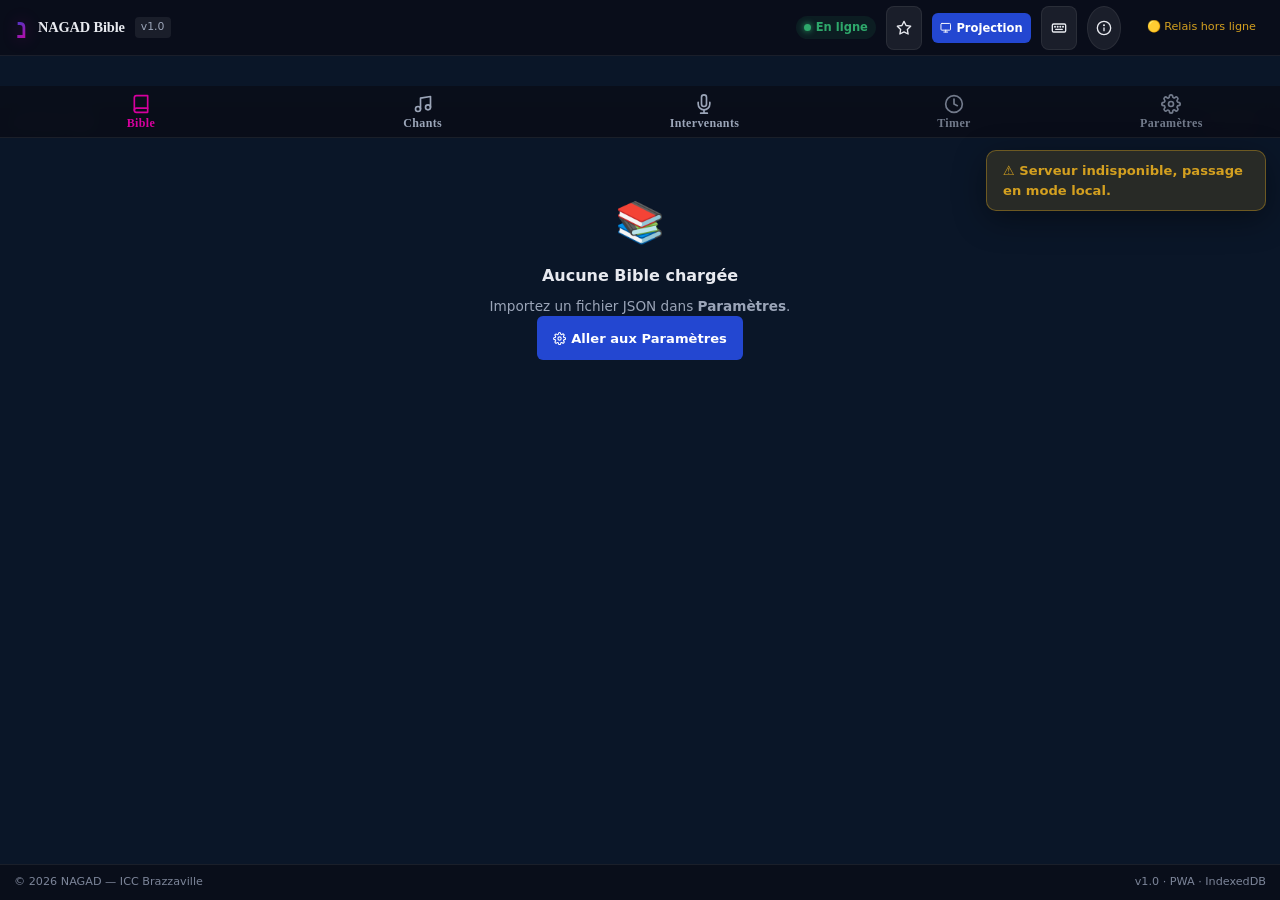
==== commit 3727c802: "Add files via upload" ====
--- a/index.html
+++ b/index.html
@@ -42,12 +42,7 @@
   <!-- ══════════════════════════════════════════════════
        FEUILLE DE STYLE PRINCIPALE
   ══════════════════════════════════════════════════ -->
-  <link rel="stylesheet" href="./styles/base.css">
-  <link rel="stylesheet" href="./styles/components.css">
-  <link rel="stylesheet" href="./styles/panels.css">
-  <link rel="stylesheet" href="./styles/responsive.css">
-  <link rel="stylesheet" href="./styles/animations.css">
-  <link rel="stylesheet" href="./styles/projection-base.css">
+  <link rel="stylesheet" href="./style.css">
 
   <!-- ══════════════════════════════════════════════════
        POLICES GOOGLE FONTS (R#07)
@@ -524,7 +519,6 @@
   <script src="./store.js"></script>
   <script src="./scripts/utils/dom.js"></script>
   <script src="./scripts/utils/dataService.js"></script>
-  <script src="./scripts/utils/wsClient.js"></script>
   <script src="./scripts/utils/bibleHelpers.js"></script>
   <script src="./scripts/utils/songHelpers.js"></script>
   <script src="./scripts/utils/bibleNavigation.js"></script>
@@ -538,7 +532,7 @@
   <!-- Panels Bible (refactorisés) -->
   <script src="./scripts/panels/bible/bibleDisplayModes.js"></script>
   <script src="./scripts/panels/bible/bibleSearch.js"></script>
-
+  <script src="./scripts/panels/bible/bibleStagingPanel.js"></script>
   <script src="./scripts/panels/bible/bibleVersionPicker.js"></script>
   <script src="./scripts/panels/bible/bibleCommonEvents.js"></script>
   <script src="./scripts/panels/bible/biblePanel.js"></script>
@@ -552,11 +546,16 @@
   <script src="./scripts/panels/favoritesModal.js"></script>
   <!-- Lower Third -->
   <script src="./scripts/panels/lowerthird/ltPreview.js"></script>
-
+  <script src="./scripts/panels/lowerthird/ltVerses.js"></script>
   <script src="./scripts/panels/lowerthird/ltPersons.js"></script>
   <script src="./scripts/panels/lowerThirdPanel.js"></script>
   <!-- Panels Settings -->
-
+  <script src="./scripts/panels/settings/settingsImport.js"></script>
+  <script src="./scripts/panels/settings/settingsSong.js"></script>
+  <script src="./scripts/panels/settings/settingsLT.js"></script>
+  <script src="./scripts/panels/settings/settingsSlide.js"></script>
+  <script src="./scripts/panels/settings/settingsDual.js"></script>
+  <script src="./scripts/panels/settings/settingsConfigIO.js"></script>
   <script src="./scripts/panels/settingsPanel.js"></script>
   <script src="./app.js"></script>
 
--- a/style.css
+++ b/style.css
@@ -0,0 +1,770 @@
+/* style.css (version complète avec styles améliorés des tiroirs) */
+/* ============================================================
+   NAGAD BIBLE — style.css
+   US-R10 — Sprint R3 : fichier racine — imports uniquement
+   Ajouts audit ergonomique (M1, M2, M3, M4, M5, M6, T1, T2, T3, PC2, PC3)
+   + US-52 Thème Tourpac clair
+   + Correction thème clair pour header, tabs, footer
+   + Animations UI (Sprint R7)
+   + UX : contraste amélioré pour les états actifs en thème Tourpac
+   + Styles pour la modale Favoris et les tiroirs latéraux améliorés
+   ============================================================ */
+
+@import './styles/base.css';
+@import './styles/components.css';
+@import './styles/panels.css';
+@import './styles/responsive.css';
+@import './styles/animations.css';
+
+/* ═══════════════════════════════════════════════════════════
+   AMÉLIORATIONS AUDIT ERGONOMIQUE (Demande #4)
+   ═══════════════════════════════════════════════════════════ */
+
+/* ────────────────────────────────────────────────────────────
+   M4 : Taille police 16px minimum pour éviter zoom iOS
+   ──────────────────────────────────────────────────────────── */
+input, textarea, select, .field-input, .field-select, .bible-search-input,
+.fav-search-input, .fav-label-input, .song-meta-field, .song-lyrics-ta,
+#lt-new-nom, #lt-new-titre, #lt-impromptu-nom, #lt-impromptu-titre {
+  font-size: 16px !important;
+}
+
+/* ────────────────────────────────────────────────────────────
+   M1 : Barre d'onglets hauteur 56px min, labels toujours visibles
+   ──────────────────────────────────────────────────────────── */
+.tab {
+  min-height: 56px;
+}
+.tab .tab-label {
+  display: inline-block !important;
+}
+@media (max-width: 380px) {
+  .tab .tab-label {
+    display: inline-block !important;
+    font-size: 0.7rem;
+  }
+}
+
+/* ────────────────────────────────────────────────────────────
+   M3 : Masquer status-indicator et header-version sur mobile
+   ──────────────────────────────────────────────────────────── */
+@media (max-width: 480px) {
+  #status-indicator,
+  .header-version {
+    display: none !important;
+  }
+}
+
+/* ────────────────────────────────────────────────────────────
+   M5 : Cartes favoris min-height 64px + zone tap élargie
+   ──────────────────────────────────────────────────────────── */
+.fav-card {
+  min-height: 64px;
+}
+.fav-card .btn,
+.fav-card .btn-star,
+.fav-card .fav-label-badge {
+  min-height: 44px;
+}
+
+/* ────────────────────────────────────────────────────────────
+   T1 : Navigation 2 colonnes sur tablette (480–768px)
+       Onglets latéraux + main à droite
+   ──────────────────────────────────────────────────────────── */
+@media (min-width: 480px) and (max-width: 768px) {
+  body {
+    display: grid;
+    grid-template-columns: 72px 1fr;
+    grid-template-rows: auto var(--live-bar-h) 1fr;
+  }
+  header           { grid-column: 1 / -1; grid-row: 1; }
+  #live-status-bar { grid-column: 1 / -1; grid-row: 2; }
+  #main-tabs.tabs  { grid-column: 1;       grid-row: 3; }
+  #app             { grid-column: 2;       grid-row: 3; }
+  #main-tabs.tabs {
+    position: sticky;
+    top: calc(var(--header-h) + var(--live-bar-h));
+    left: 0;
+    width: 72px;
+    height: calc(100dvh - var(--header-h) - var(--live-bar-h) - var(--footer-h));
+    flex-direction: column;
+    background: var(--bg-card);
+    border-right: 1px solid var(--border);
+    display: flex !important;
+  }
+  .tab {
+    width: 100%;
+    flex-direction: column;
+    justify-content: center;
+    min-height: 64px;
+  }
+  .tab .tab-label {
+    font-size: 0.65rem;
+  }
+  #app {
+    grid-column: 2;
+    padding: 12px;
+    overflow-y: auto;
+  }
+  footer {
+    grid-column: 1 / -1;
+  }
+  .hamburger-btn {
+    display: none !important;
+  }
+}
+
+/* ────────────────────────────────────────────────────────────
+   T2 : Panneau Bible – grille livres 4 par ligne en tablette landscape
+   ──────────────────────────────────────────────────────────── */
+@media (min-width: 768px) and (max-width: 1024px) and (orientation: landscape) {
+  #books-list {
+    grid-template-columns: repeat(4, 1fr) !important;
+  }
+}
+
+/* ────────────────────────────────────────────────────────────
+   T3 : PIP preview taille 2× plus grande sur tablette
+   ──────────────────────────────────────────────────────────── */
+@media (min-width: 768px) and (max-width: 1024px) {
+  #pip-preview {
+    width: min(640px, calc(100vw - 48px));
+    height: 360px;
+    bottom: 100px;
+    right: 24px;
+  }
+  .pip-content {
+    font-size: clamp(0.9rem, 3vw, 1.2rem);
+  }
+}
+
+/* ────────────────────────────────────────────────────────────
+   PC2 : Focus ring visible sur tous les éléments interactifs
+   ──────────────────────────────────────────────────────────── */
+:focus-visible {
+  outline: 3px solid var(--accent);
+  outline-offset: 3px;
+  border-radius: 4px;
+}
+button:focus-visible,
+a:focus-visible,
+input:focus-visible,
+textarea:focus-visible,
+select:focus-visible,
+[tabindex]:focus-visible {
+  outline: 3px solid var(--accent);
+  outline-offset: 2px;
+}
+
+/* ────────────────────────────────────────────────────────────
+   PC3 : Tooltips (déjà présents, on s'assure que tous les boutons icon-only en ont)
+   → Rien à ajouter, vérification faite dans le JS pour les boutons dynamiques.
+   ──────────────────────────────────────────────────────────── */
+
+/* ============================================================
+   THÈME CLAIR TOURPAC (actif quand data-theme="tourpac")
+   ============================================================ */
+[data-theme="tourpac"] {
+  --bg:          #eef0f4;
+  --bg-card:     #f5f6f8;
+  --text:        #1a1a2e;
+  --text-muted:  #6b7280;
+  --text-dim:    #9ca3af;
+  --primary:     #009A44;
+  --primary-hover: #007a36;
+  --accent:      #CE1126;
+  --accent-hover: #b00e1f;
+  --accent-glow:  rgba(206, 17, 38, 0.25);
+  --danger:      #CE1126;
+  --warning:     #FBDE4A;
+  --success:     #009A44;
+  --border:      rgba(0, 0, 0, 0.12);
+  --border-mid:  rgba(0, 0, 0, 0.22);
+  --bg-card-hover: #e8eaef;
+  --bg-input:    #e9ebef;
+  color-scheme:  light;
+}
+
+/* Overrides spécifiques pour les éléments avec fond RGBA fixe (base.css) */
+[data-theme="tourpac"] header {
+  background: rgba(238, 240, 244, 0.94);
+  backdrop-filter: blur(12px);
+  border-bottom-color: var(--border);
+}
+
+[data-theme="tourpac"] .tabs {
+  background: rgba(238, 240, 244, 0.97);
+  backdrop-filter: blur(8px);
+  border-bottom-color: var(--border);
+}
+
+[data-theme="tourpac"] footer {
+  background: rgba(238, 240, 244, 0.97);
+  border-top-color: var(--border);
+}
+
+[data-theme="tourpac"] .header-version {
+  background: rgba(0, 0, 0, 0.07);
+  color: var(--text-muted);
+}
+
+[data-theme="tourpac"] #status-indicator.online {
+  background: rgba(0, 154, 68, 0.1);
+  color: var(--success);
+}
+[data-theme="tourpac"] #status-indicator.offline {
+  background: rgba(206, 17, 38, 0.1);
+  color: var(--danger);
+}
+
+[data-theme="tourpac"] .btn-ghost {
+  background: rgba(0, 0, 0, 0.05);
+  border-color: var(--border-mid);
+  color: var(--text);
+}
+[data-theme="tourpac"] .btn-ghost:hover {
+  background: rgba(0, 0, 0, 0.1);
+}
+
+[data-theme="tourpac"] .tab {
+  color: var(--text-muted);
+}
+[data-theme="tourpac"] .tab.active {
+  color: var(--accent);
+  border-bottom-color: var(--accent);
+}
+[data-theme="tourpac"] .tab:hover {
+  background: rgba(0, 0, 0, 0.04);
+  color: var(--text);
+}
+
+[data-theme="tourpac"] #pip-preview {
+  background: #ffffff;
+  border-color: var(--border-mid);
+  box-shadow: 0 4px 24px rgba(0, 0, 0, 0.15);
+}
+[data-theme="tourpac"] .pip-header {
+  background: rgba(0, 0, 0, 0.05);
+  color: var(--text-muted);
+}
+[data-theme="tourpac"] .pip-content {
+  color: var(--text);
+}
+
+/* --- Contraste amélioré pour les états actifs en thème Tourpac --- */
+[data-theme="tourpac"] .verse-card.selected-verse,
+[data-theme="tourpac"] .seg-cell.active,
+[data-theme="tourpac"] .strophe-card.active {
+  background: rgba(0, 154, 68, 0.08);
+  border-left: 3px solid var(--primary);
+}
+[data-theme="tourpac"] .seg-cell.active {
+  border-color: var(--primary);
+}
+[data-theme="tourpac"] .strophe-card.active {
+  border-color: var(--primary);
+}
+
+/* ============================================================
+   NOUVEAUX COMPOSANTS UI — Version picker + Segmented control
+   Sprint US-R20 : modernisation interface Bible
+   ============================================================ */
+
+/* ── Version picker custom ─────────────────────────────────── */
+.bible-version-picker {
+  position: relative;
+  flex-shrink: 0;
+}
+
+.bible-version-btn {
+  display: inline-flex;
+  align-items: center;
+  gap: 6px;
+  padding: 7px 11px;
+  background: var(--bg-card);
+  border: 1px solid var(--border-mid);
+  border-radius: var(--radius-xs);
+  color: var(--text);
+  cursor: pointer;
+  font-family: var(--font-ui);
+  font-size: 0.83rem;
+  font-weight: 600;
+  white-space: nowrap;
+  max-width: 170px;
+  transition: all var(--t-fast);
+}
+.bible-version-btn:hover {
+  background: var(--bg-card-hover);
+  border-color: var(--primary);
+}
+.version-picker-label {
+  overflow: hidden;
+  text-overflow: ellipsis;
+  max-width: 120px;
+}
+.version-picker-arrow {
+  font-size: 0.7rem;
+  color: var(--text-muted);
+  transition: transform var(--t-fast);
+  flex-shrink: 0;
+}
+.bible-version-btn[aria-expanded="true"] .version-picker-arrow {
+  transform: rotate(180deg);
+}
+.bible-version-badge {
+  display: inline-block;
+  background: var(--primary-light);
+  color: var(--primary);
+  font-size: 0.65rem;
+  font-weight: 700;
+  padding: 1px 5px;
+  border-radius: 10px;
+  flex-shrink: 0;
+}
+
+.bible-version-dropdown {
+  position: absolute;
+  top: calc(100% + 5px);
+  left: 0;
+  z-index: 300;
+  background: var(--bg-card);
+  border: 1px solid var(--border-mid);
+  border-radius: var(--radius-sm);
+  box-shadow: 0 8px 32px rgba(0,0,0,0.35);
+  min-width: 200px;
+  max-width: 280px;
+  max-height: 300px;
+  overflow-y: auto;
+  padding: 6px;
+  display: none;
+  animation: picker-in 0.12s ease-out;
+}
+@keyframes picker-in {
+  from { opacity: 0; transform: translateY(-6px); }
+  to   { opacity: 1; transform: translateY(0); }
+}
+.bible-version-dropdown.open { display: block; }
+
+.bible-version-option {
+  display: flex;
+  align-items: center;
+  gap: 8px;
+  padding: 9px 10px;
+  border-radius: var(--radius-xs);
+  cursor: pointer;
+  font-size: 0.82rem;
+  color: var(--text);
+  transition: background var(--t-fast);
+  min-height: 38px;
+  position: relative;
+}
+.bible-version-option:hover   { background: var(--bg-card-hover); }
+.bible-version-option.active  {
+  background: rgba(35,71,209,0.12);
+  color: var(--primary);
+  font-weight: 600;
+}
+.version-check {
+  margin-left: auto;
+  font-size: 0.85rem;
+  color: var(--primary);
+}
+
+/* ── Segmented control (mode + search toggle) ──────────────── */
+.seg-control {
+  display: inline-flex;
+  background: var(--bg-input);
+  border: 1px solid var(--border-mid);
+  border-radius: 9px;
+  padding: 3px;
+  gap: 2px;
+  flex-shrink: 0;
+}
+
+.seg-control-btn {
+  padding: 5px 13px;
+  border-radius: 7px;
+  border: none;
+  background: transparent;
+  color: var(--text-muted);
+  font-size: 0.78rem;
+  font-weight: 600;
+  font-family: var(--font-ui);
+  cursor: pointer;
+  transition: all var(--t-fast);
+  white-space: nowrap;
+  min-height: 30px;
+  letter-spacing: 0.01em;
+}
+.seg-control-btn.active {
+  background: var(--primary);
+  color: #fff;
+  box-shadow: 0 1px 5px rgba(0,0,0,0.25);
+}
+.seg-control-btn:hover:not(.active) {
+  background: rgba(255,255,255,0.07);
+  color: var(--text);
+}
+[data-theme="tourpac"] .seg-control-btn:hover:not(.active) {
+  background: rgba(0,0,0,0.06);
+}
+[data-theme="tourpac"] .seg-control-btn.active {
+  background: var(--primary);
+  color: #fff;
+}
+
+/* Mode toolbar redesigné */
+.display-modes-toolbar {
+  display: flex;
+  flex-wrap: wrap;
+  gap: 8px;
+  align-items: center;
+  margin-bottom: 10px;
+  padding: 8px 10px;
+  background: var(--bg-card);
+  border: 1px solid var(--border);
+  border-radius: var(--radius-sm);
+}
+.display-mode-label {
+  font-size: 0.72rem;
+  font-weight: 700;
+  color: var(--text-muted);
+  text-transform: uppercase;
+  letter-spacing: 0.06em;
+  flex-shrink: 0;
+}
+
+/* Search bar redesignée */
+.advanced-search-bar {
+  display: flex;
+  align-items: center;
+  gap: 6px;
+  flex: 1;
+  min-width: 0;
+}
+.search-input-group {
+  position: relative;
+  flex: 1;
+  min-width: 120px;
+}
+
+/* Bouton À propos dans header */
+#btn-about {
+  display: flex;
+  align-items: center;
+  justify-content: center;
+  width: 34px;
+  height: 34px;
+  padding: 0;
+  border-radius: 50%;
+  font-size: 1rem;
+  line-height: 1;
+}
+
+/* Modal À propos */
+#about-modal {
+  position: fixed;
+  inset: 0;
+  z-index: 1000;
+  background: rgba(0,0,0,0.7);
+  backdrop-filter: blur(6px);
+  display: flex;
+  align-items: center;
+  justify-content: center;
+  opacity: 0;
+  pointer-events: none;
+  transition: opacity var(--t-med);
+}
+#about-modal.visible {
+  opacity: 1;
+  pointer-events: all;
+}
+.about-card {
+  background: var(--bg-card);
+  border: 1px solid var(--border-mid);
+  border-radius: var(--radius);
+  padding: 2rem;
+  max-width: 520px;
+  width: calc(100vw - 32px);
+  max-height: 90vh;
+  overflow-y: auto;
+  box-shadow: 0 20px 60px rgba(0,0,0,0.6);
+  position: relative;
+}
+.about-card h2 {
+  font-family: var(--font-heading);
+  font-size: 1.3rem;
+  margin-bottom: 0.4rem;
+  color: var(--text);
+}
+.about-verse {
+  font-style: italic;
+  color: var(--text-muted);
+  font-size: 0.85rem;
+  margin-bottom: 1.2rem;
+  padding-bottom: 1rem;
+  border-bottom: 1px solid var(--border);
+}
+.about-verse cite { display: block; margin-top: 4px; font-weight: 600; }
+.about-feature-list {
+  list-style: none;
+  margin: 0.8rem 0 1.2rem;
+  padding: 0;
+  display: flex;
+  flex-direction: column;
+  gap: 6px;
+}
+.about-feature-list li {
+  display: flex;
+  align-items: center;
+  gap: 8px;
+  font-size: 0.85rem;
+  color: var(--text-muted);
+}
+.about-feature-list li::before {
+  content: '✓';
+  color: var(--primary);
+  font-weight: 700;
+  flex-shrink: 0;
+}
+.about-contact {
+  background: var(--bg-input);
+  border-radius: var(--radius-sm);
+  padding: 0.9rem 1rem;
+  margin-top: 1rem;
+  font-size: 0.83rem;
+  line-height: 1.9;
+  color: var(--text-muted);
+}
+.about-contact strong { color: var(--text); }
+.about-footer-verse {
+  margin-top: 1.2rem;
+  padding-top: 0.8rem;
+  border-top: 1px solid var(--border);
+  font-style: italic;
+  font-size: 0.78rem;
+  color: var(--text-dim);
+  line-height: 1.6;
+}
+.about-close {
+  position: absolute;
+  top: 1rem;
+  right: 1rem;
+  background: transparent;
+  border: none;
+  color: var(--text-muted);
+  font-size: 1.3rem;
+  cursor: pointer;
+  padding: 4px 8px;
+  border-radius: var(--radius-xs);
+  line-height: 1;
+  transition: color var(--t-fast), background var(--t-fast);
+}
+.about-close:hover {
+  color: var(--text);
+  background: var(--bg-card-hover);
+}
+
+/* ── Suppression hamburger sur mobile → tabs toujours visibles ── */
+@media (max-width: 768px) {
+  .hamburger-btn { display: none !important; }
+}
+
+/* ============================================================
+   MODALE FAVORIS
+   ============================================================ */
+.favorites-modal {
+  position: fixed;
+  top: 0;
+  left: 0;
+  right: 0;
+  bottom: 0;
+  background: rgba(0, 0, 0, 0.7);
+  backdrop-filter: blur(4px);
+  display: none; /* caché par défaut, affiché en flex via JS */
+  align-items: center;
+  justify-content: center;
+  z-index: 10000;
+  padding: 1rem;
+  animation: scale-in 0.25s cubic-bezier(0.34, 1.56, 0.64, 1);
+}
+.favorites-modal[aria-hidden="false"] {
+  display: flex;
+}
+.favorites-modal-card {
+  background: var(--bg-card);
+  border: 1px solid var(--border-mid);
+  border-radius: var(--radius);
+  max-width: 700px;
+  width: 100%;
+  max-height: 90vh;
+  display: flex;
+  flex-direction: column;
+  box-shadow: var(--shadow-card);
+}
+.favorites-modal-header {
+  display: flex;
+  justify-content: space-between;
+  align-items: center;
+  padding: 1rem 1.5rem;
+  border-bottom: 1px solid var(--border);
+}
+.favorites-modal-header h2 {
+  margin: 0;
+  font-family: var(--font-heading);
+  font-size: 1.2rem;
+}
+.favorites-modal-close {
+  background: transparent;
+  border: none;
+  color: var(--text-muted);
+  font-size: 1.5rem;
+  cursor: pointer;
+  line-height: 1;
+  padding: 0.25rem 0.5rem;
+}
+.favorites-modal-close:hover {
+  color: var(--text);
+}
+.favorites-modal-body {
+  flex: 1;
+  overflow-y: auto;
+  padding: 1rem 1.5rem;
+}
+.favorites-modal-footer {
+  display: flex;
+  justify-content: flex-end;
+  gap: 0.5rem;
+  padding: 0.75rem 1.5rem;
+  border-top: 1px solid var(--border);
+  background: var(--bg-card-hover);
+}
+
+/* Responsive pour la modale */
+@media (max-width: 600px) {
+  .favorites-modal-card {
+    max-height: 95vh;
+  }
+  .favorites-modal-body {
+    padding: 0.5rem 1rem;
+  }
+  .favorites-toolbar {
+    flex-direction: column;
+    align-items: stretch;
+  }
+  .favorites-toolbar-right {
+    justify-content: flex-end;
+  }
+}
+
+/* ============================================================
+   TIROIRS LATÉRAUX (DRAWERS) — VERSION AMÉLIORÉE
+   ============================================================ */
+.drawer {
+  position: fixed;
+  top: 0;
+  left: 0;
+  right: 0;
+  bottom: 0;
+  z-index: 20000;
+  display: none; /* caché par défaut */
+  align-items: flex-start;
+  justify-content: flex-end;
+}
+.drawer[aria-hidden="false"] {
+  display: flex;
+}
+.drawer-overlay {
+  position: absolute;
+  top: 0;
+  left: 0;
+  right: 0;
+  bottom: 0;
+  background: rgba(0, 0, 0, 0.4);
+  backdrop-filter: blur(4px);
+  -webkit-backdrop-filter: blur(4px);
+  cursor: pointer;
+  animation: overlay-fade-in 0.25s ease;
+}
+@keyframes overlay-fade-in {
+  from { opacity: 0; }
+  to   { opacity: 1; }
+}
+.drawer-content {
+  position: relative;
+  width: min(450px, 100vw);
+  max-width: 100%;
+  height: 100vh;
+  background: var(--bg-card);
+  box-shadow: -8px 0 40px rgba(0, 0, 0, 0.4);
+  display: flex;
+  flex-direction: column;
+  animation: slide-in-right 0.3s cubic-bezier(0.34, 1.56, 0.64, 1);
+  overflow: hidden;
+}
+@keyframes slide-in-right {
+  from { transform: translateX(100%); opacity: 0; }
+  to   { transform: translateX(0);     opacity: 1; }
+}
+.drawer-header {
+  display: flex;
+  justify-content: space-between;
+  align-items: center;
+  padding: 1.2rem 1.5rem;
+  border-bottom: 1px solid var(--border);
+  flex-shrink: 0;
+  background: var(--bg-card);
+}
+.drawer-header h2 {
+  margin: 0;
+  font-family: var(--font-heading);
+  font-size: 1.2rem;
+  color: var(--text);
+}
+.drawer-close {
+  background: transparent;
+  border: none;
+  color: var(--text-muted);
+  font-size: 1.8rem;
+  line-height: 1;
+  cursor: pointer;
+  padding: 0 0.5rem;
+  transition: color var(--t-fast), transform var(--t-fast);
+}
+.drawer-close:hover {
+  color: var(--text);
+  transform: rotate(90deg);
+}
+.drawer-body {
+  flex: 1;
+  overflow-y: auto;
+  padding: 1.5rem;
+}
+.drawer-body .settings-section {
+  background: transparent;
+  border: none;
+  padding: 0;
+  margin-bottom: 1.5rem;
+}
+.drawer-body .settings-section:last-child {
+  margin-bottom: 0;
+}
+.drawer-body .settings-section-title {
+  font-size: 0.9rem;
+  margin-bottom: 0.8rem;
+  padding-bottom: 0.4rem;
+  border-bottom: 1px solid var(--border);
+}
+
+/* Responsive tiroirs */
+@media (max-width: 480px) {
+  .drawer-content {
+    width: 100vw;
+  }
+  .drawer-header {
+    padding: 1rem;
+  }
+  .drawer-body {
+    padding: 1rem;
+  }
+}
